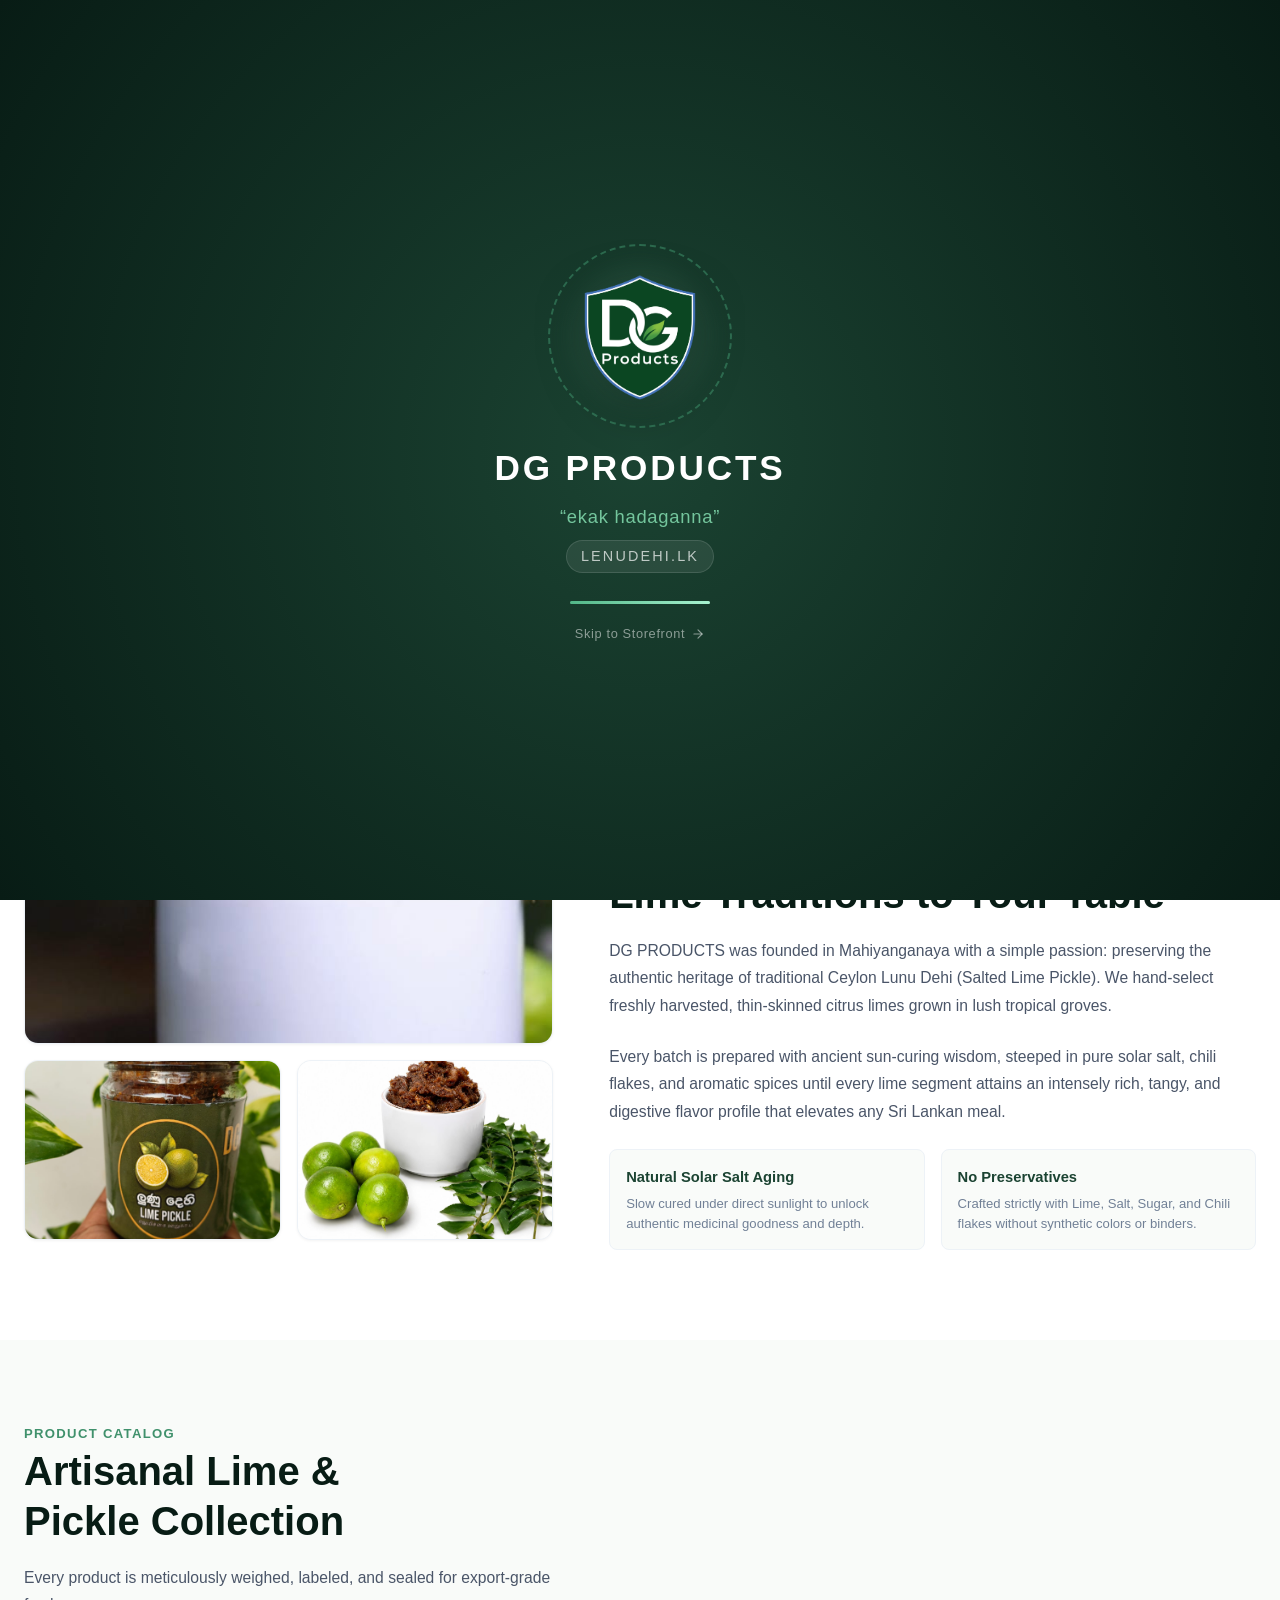
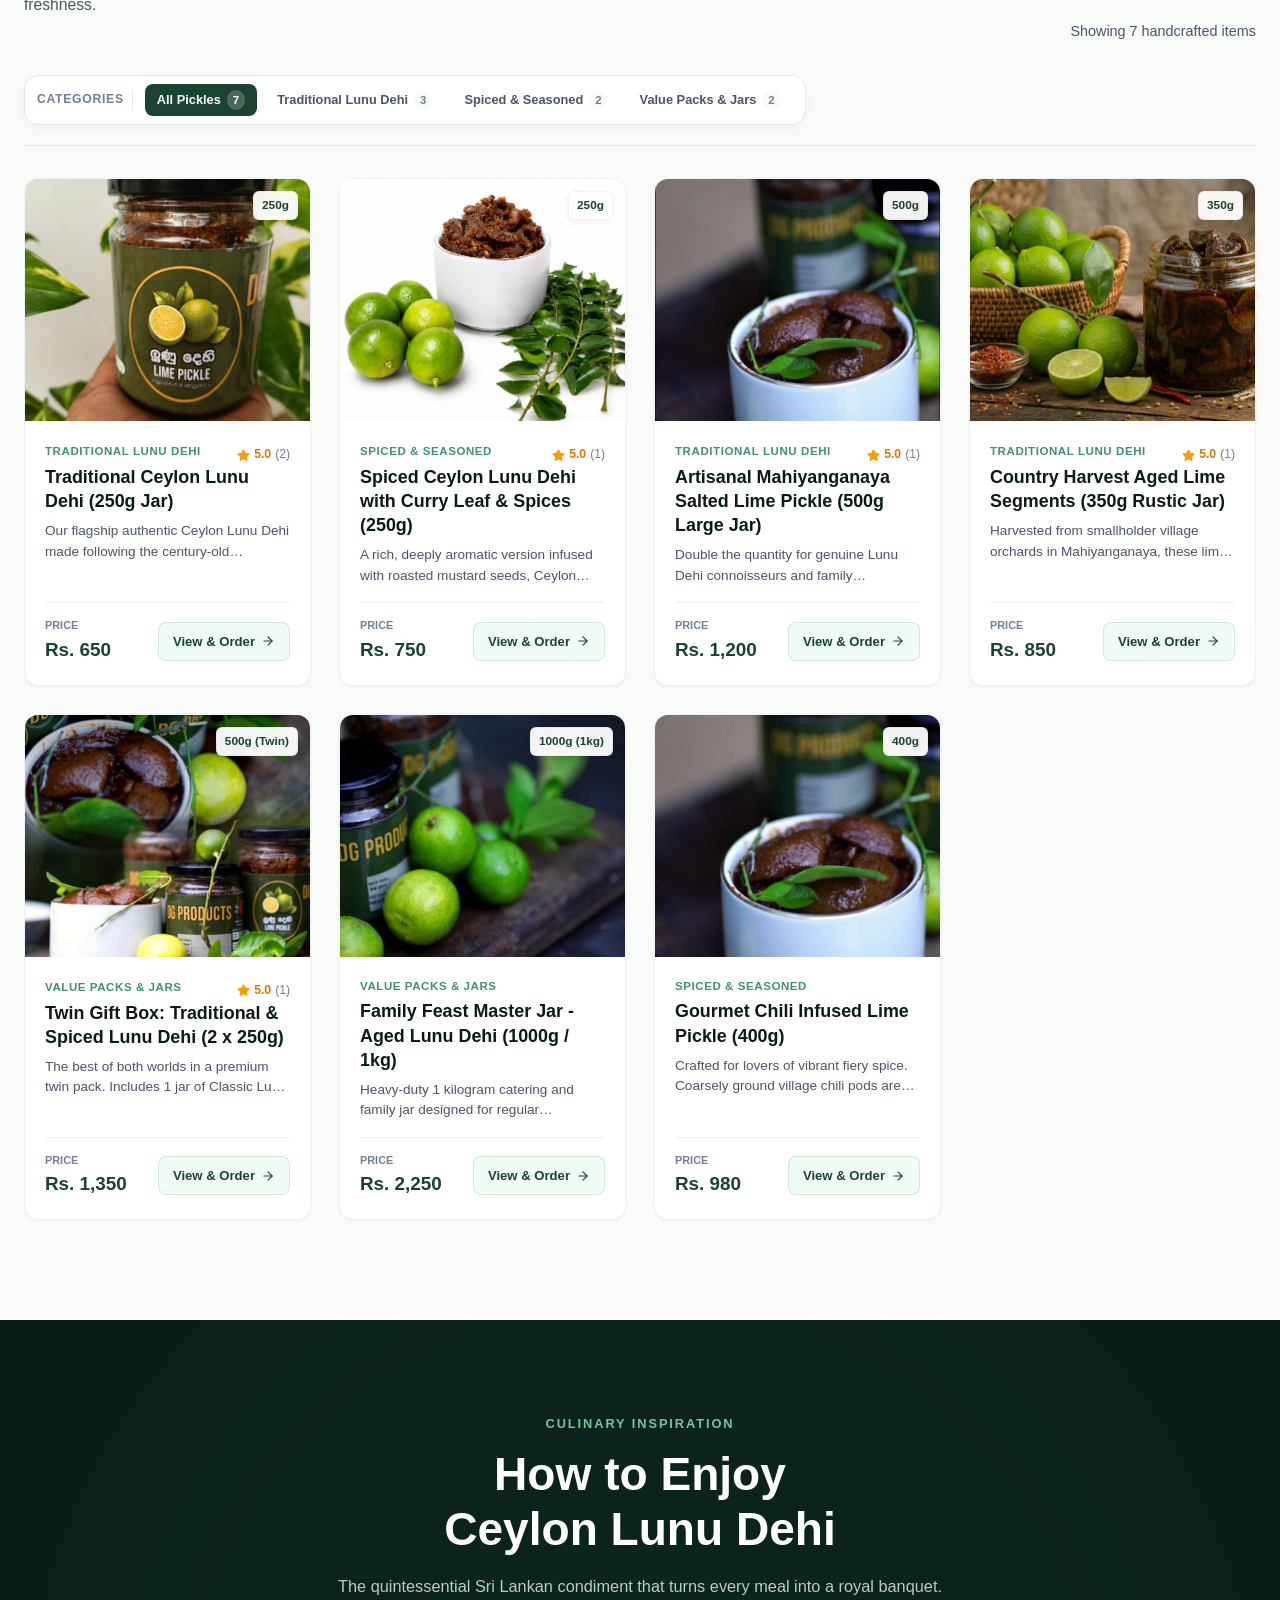
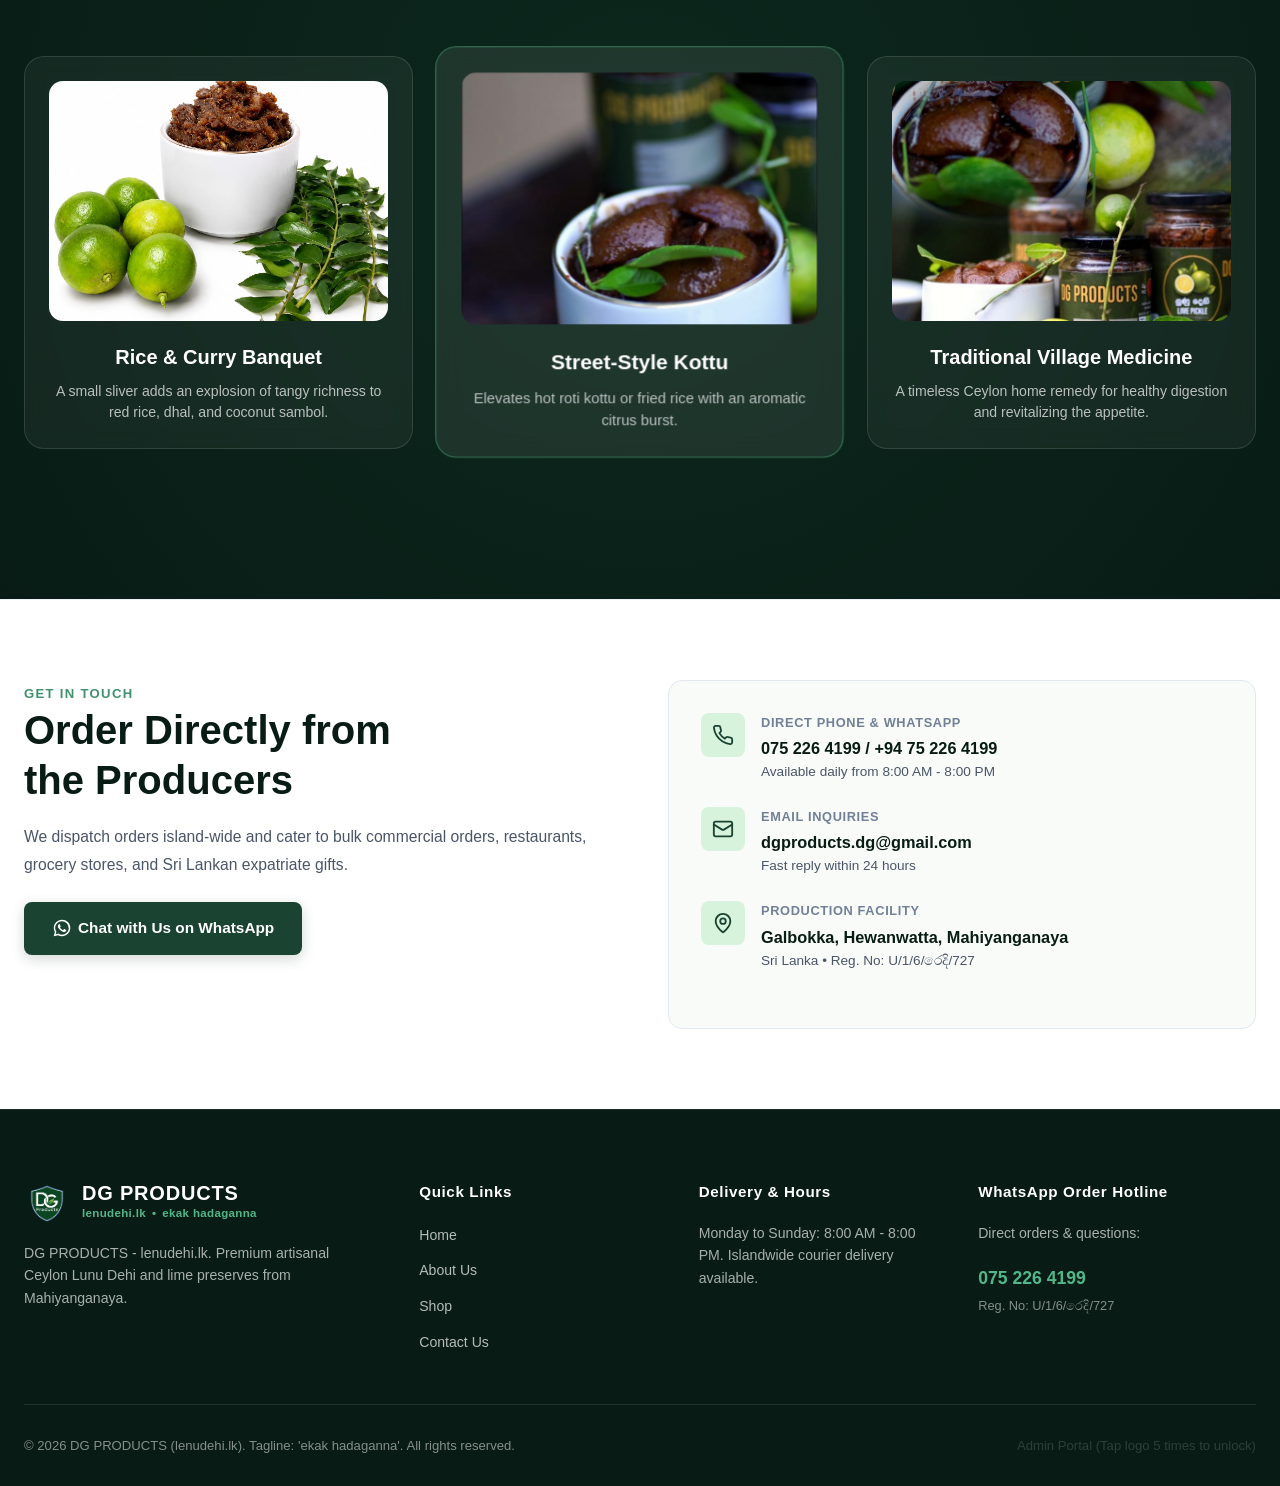
==== index.html @ e39a8304 "Initial commit" ====
<!doctype html>
<html lang="en">
  <head>
    <meta charset="UTF-8" />
    <meta name="viewport" content="width=device-width, initial-scale=1.0" />
    <title>DG Products - Authentic Ceylon Lime & Pickle (lenudehi.lk)</title>
    <meta name="description" content="DG PRODUCTS - Traditional Sri Lankan Lunu Dehi, lime pickles, and citrus preserves from Mahiyanganaya. 'ekak hadaganna' - lenudehi.lk." />
    <meta property="og:title" content="DG Products - Authentic Ceylon Lime & Pickle" />
    <meta property="og:description" content="Traditional Sri Lankan Lunu Dehi and lime creations from Mahiyanganaya. 'ekak hadaganna'." />
    <meta property="og:image" content="images/logo.png" />
    <meta property="og:type" content="website" />
    <meta name="twitter:card" content="summary_large_image" />
    <link rel="icon" type="image/png" href="images/logo.png" />

    <link rel="stylesheet" href="./styles.css" />
  </head>
  <body>

    <div id="intro-splash" role="dialog" aria-modal="true" aria-label="Brand Introduction">
      <div class="splash-content">
        <div class="splash-logo-container">
          <div class="splash-logo-ring"></div>
          <div class="splash-logo-glow"></div>
          <img
            src="images/logo.png"
            alt="DG PRODUCTS Official Emblem"
            class="splash-logo-img"
          />
        </div>
        <h1 class="splash-brand-title">DG PRODUCTS</h1>
        <p class="splash-tagline">“ekak hadaganna”</p>
        <span class="splash-domain">lenudehi.lk</span>

        <div class="splash-loader-bar">
          <div class="splash-loader-progress"></div>
        </div>

        <button id="splash-skip-btn" class="splash-skip-btn" aria-label="Skip Introduction">
          <span>Skip to Storefront</span> <i data-icon="arrow-right" data-size="14"></i>
        </button>
      </div>
    </div>

    <header class="site-header">
      <div class="container header-container">

        <a href="#home" class="brand-lockup secret-admin-trigger" title="DG Products (Tap 5 times for Admin)">
          <img
            src="images/logo.png"
            alt="DG PRODUCTS Logo"
            class="brand-logo-img"
          />
          <div class="brand-text-block">
            <span class="brand-name">DG PRODUCTS</span>
            <span class="brand-domain-tagline">
              <span>ලුණුදෙහි.lk</span>
            </span>
          </div>
        </a>

        <nav class="main-nav" aria-label="Primary Site Navigation">
          <a href="#home" class="nav-link active" data-i18n="navHome">Home</a>
          <a href="#about" class="nav-link" data-i18n="navAbout">About Us</a>
          <a href="#shop" class="nav-link" data-i18n="navShop">Shop</a>
          <a href="#contact" class="nav-link" data-i18n="navContact">Contact Us</a>
        </nav>

        <div class="header-actions">
          <button id="header-search-toggle" class="action-btn" aria-label="Toggle Search Bar" title="Search Products">
            <svg width="18" height="18" viewBox="0 0 24 24" fill="none" stroke="currentColor" stroke-width="2" stroke-linecap="round" stroke-linejoin="round">
              <circle cx="11" cy="11" r="8"></circle>
              <line x1="21" y1="21" x2="16.65" y2="16.65"></line>
            </svg>
          </button>

          <div class="selector-pill" role="group" aria-label="Language Selector">
            <button class="selector-option lang-opt-btn" data-lang="si" title="සිංහල">සිංහල</button>
            <button class="selector-option lang-opt-btn active" data-lang="en" title="English">EN</button>
            <button class="selector-option lang-opt-btn" data-lang="ta" title="தமிழ்">தமிழ்</button>
          </div>

          <div class="selector-pill" role="group" aria-label="Currency Selector">
            <button class="selector-option curr-opt-btn active" data-curr="LKR" title="Sri Lankan Rupee">LKR</button>
            <button class="selector-option curr-opt-btn" data-curr="USD" title="US Dollar">USD</button>
          </div>

          <button id="mobile-menu-btn" class="action-btn mobile-menu-btn" aria-label="Open menu" aria-expanded="false" aria-controls="mobile-nav-drawer" title="Menu">
            <i data-icon="menu" data-size="20"></i>
          </button>
        </div>

      </div>

      <nav id="mobile-nav-drawer" class="mobile-nav-drawer" aria-label="Mobile Navigation">
        <div class="container">
          <a href="#home" class="mobile-nav-link" data-i18n="navHome">Home</a>
          <a href="#about" class="mobile-nav-link" data-i18n="navAbout">About Us</a>
          <a href="#shop" class="mobile-nav-link" data-i18n="navShop">Shop</a>
          <a href="#contact" class="mobile-nav-link" data-i18n="navContact">Contact Us</a>
        </div>
      </nav>

      <div id="search-drawer" class="search-bar-drawer">
        <div class="container">
          <div class="search-input-wrapper">
            <input
              type="text"
              id="header-search-input"
              class="search-input-field"
              placeholder="Search lemon & lime products..."
              data-i18n-placeholder="searchPlaceholder"
              aria-label="Search lemon & lime products"
            />
            <button id="search-clear-btn" class="search-clear-btn" aria-label="Clear Search"><i data-icon="x" data-size="18"></i></button>
          </div>
        </div>
      </div>
    </header>

    <main id="main-storefront">

      <section id="home" class="hero-section">
        <div class="container">
          <div class="hero-grid">
            <div class="hero-content">
              <span class="hero-kicker" data-i18n="heroKicker">Authentic Sri Lankan Heritage</span>
              <h1 class="hero-title">
                <span data-i18n="heroTitlePrefix">Traditional Pure</span><br />
                <span data-i18n="heroTitleAccent">Ceylon Lunu Dehi</span><br />
                <span data-i18n="heroTitleSuffix">& Citrus Delights</span>
              </h1>
              <p class="hero-subtitle" data-i18n="heroSubtitle">
                Handcrafted from sun-ripened Mahiyanganaya limes, natural sea salt, and pure Ceylon spices. Free from artificial preservatives.
              </p>

              <div class="hero-cta-group">
                <a href="#shop" class="btn-primary">
                  <span data-i18n="btnShopNow">Shop Our Lime Pickles</span>
                  <svg width="18" height="18" viewBox="0 0 24 24" fill="none" stroke="currentColor" stroke-width="2.5"><polyline points="9 18 15 12 9 6"></polyline></svg>
                </a>
                <a href="#about" class="btn-secondary" data-i18n="btnLearnMore">
                  Our Traditional Story
                </a>
              </div>

              <div class="hero-trust-bar">
                <div class="hero-trust-item">
                  <svg width="18" height="18" viewBox="0 0 24 24" fill="none" stroke="currentColor" stroke-width="2.5" color="#40916c"><circle cx="12" cy="12" r="5"></circle><line x1="12" y1="1" x2="12" y2="3"></line><line x1="12" y1="21" x2="12" y2="23"></line><line x1="4.22" y1="4.22" x2="5.64" y2="5.64"></line><line x1="18.36" y1="18.36" x2="19.78" y2="19.78"></line><line x1="1" y1="12" x2="3" y2="12"></line><line x1="21" y1="12" x2="23" y2="12"></line><line x1="4.22" y1="19.78" x2="5.64" y2="18.36"></line><line x1="18.36" y1="5.64" x2="19.78" y2="4.22"></line></svg>
                  <span data-i18n="heroTrustSun">100% Sun-Cured</span>
                </div>
                <div class="hero-trust-item">
                  <svg width="18" height="18" viewBox="0 0 24 24" fill="none" stroke="currentColor" stroke-width="2.5" color="#40916c"><path d="M12 2L2 7l10 5 10-5-10-5zM2 17l10 5 10-5M2 12l10 5 10-5"></path></svg>
                  <span data-i18n="heroTrustSpices">Pure Ceylon Spices</span>
                </div>
                <div class="hero-trust-item">
                  <svg width="18" height="18" viewBox="0 0 24 24" fill="none" stroke="currentColor" stroke-width="2.5" color="#40916c"><path d="M22 11.08V12a10 10 0 1 1-5.93-9.14"></path><polyline points="22 4 12 14.01 9 11.01"></polyline></svg>
                  <span data-i18n="heroTrustNoChem">Zero Artificial Chemicals</span>
                </div>
              </div>
            </div>

            <div class="hero-media-wrapper">
              <div class="hero-media-card">
                <img
                  src="images/product-4.jpg"
                  alt="DG PRODUCTS Authentic Lime Harvest & Pickle Jars"
                />
                <div class="hero-float-badge">
                  <div class="float-badge-icon"><i data-icon="leaf" data-size="20"></i></div>
                  <div>
                    <div class="float-badge-title" data-i18n="heroBadgeTitle">Authentic Mahiyanganaya Recipe</div>
                    <div class="float-badge-desc" data-i18n="heroBadgeDesc">Aged to perfection in glass jars</div>
                  </div>
                </div>
              </div>
            </div>
          </div>
        </div>
      </section>

      <section id="about" class="about-section">
        <div class="container">
          <div class="about-grid">
            <div class="about-gallery">
              <div class="about-gallery-item">
                <img src="images/hero-limes.jpg" alt="Rich Spiced Lime Pickle in Bowl" />
              </div>
              <div class="about-gallery-item">
                <img src="images/product-1.jpg" alt="DG Products jar held against greenery" />
              </div>
              <div class="about-gallery-item">
                <img src="images/product-2.jpg" alt="Traditional Lunudehi with fresh limes" />
              </div>
            </div>

            <div class="about-content">
              <span class="section-label" data-i18n="aboutKicker">Our Roots & Craft</span>
              <h2 class="section-heading" data-i18n="aboutTitle">
                Bringing Sri Lanka's Richest Lime Traditions to Your Table
              </h2>
              <p class="about-prose" data-i18n="aboutPara1">
                DG PRODUCTS was founded in Mahiyanganaya with a simple passion: preserving the authentic heritage of traditional Ceylon Lunu Dehi (Salted Lime Pickle). We hand-select freshly harvested, thin-skinned citrus limes grown in lush tropical groves.
              </p>
              <p class="about-prose" data-i18n="aboutPara2">
                Every batch is prepared with ancient sun-curing wisdom, steeped in pure solar salt, chili flakes, and aromatic spices until every lime segment attains an intensely rich, tangy, and digestive flavor profile that elevates any Sri Lankan meal.
              </p>

              <div class="about-feature-list">
                <div class="about-feature-box">
                  <h4 data-i18n="aboutFeat1Title">Natural Solar Salt Aging</h4>
                  <p data-i18n="aboutFeat1Desc">Slow cured under direct sunlight to unlock authentic medicinal goodness and depth.</p>
                </div>
                <div class="about-feature-box">
                  <h4 data-i18n="aboutFeat2Title">No Preservatives</h4>
                  <p data-i18n="aboutFeat2Desc">Crafted strictly with Lime, Salt, Sugar, and Chili flakes without synthetic colors or binders.</p>
                </div>
              </div>
            </div>
          </div>
        </div>
      </section>

      <section id="shop" class="shop-section">
        <div class="container">

          <div class="shop-header-row">
            <div class="shop-header-info">
              <span class="section-label" data-i18n="shopKicker">Product Catalog</span>
              <h2 class="section-heading" data-i18n="shopTitle">Artisanal Lime & Pickle Collection</h2>
              <p class="about-prose" data-i18n="shopSubtitle">Every product is meticulously weighed, labeled, and sealed for export-grade freshness.</p>
            </div>
            <div class="shop-active-meta">
              <span id="shop-counter-text" class="tabular">Loading items...</span>
            </div>
          </div>

          <div class="shop-layout">

            <div class="shop-top-toolbar">
              <div id="categories-bar-container">
              </div>
            </div>

            <div id="products-showcase-grid" class="products-grid">
            </div>

          </div>

        </div>
      </section>

      <section class="bottom-showcase-section">
        <div class="container">
          <div class="showcase-header">
            <span class="showcase-badge" data-i18n="showcaseKicker">Culinary Inspiration</span>
            <h2 class="showcase-title" data-i18n="showcaseTitle">How to Enjoy Ceylon Lunu Dehi</h2>
            <p class="showcase-subtitle" data-i18n="showcaseSubtitle">
              The quintessential Sri Lankan condiment that turns every meal into a royal banquet.
            </p>
          </div>

          <div class="citrus-animation-stage">

            <div class="showcase-card">
              <div class="showcase-img-box">
                <img src="images/product-2.jpg" alt="Rice and Curry Meal Pairing" />
              </div>
              <h3 class="showcase-card-title" data-i18n="showcaseCard1Title">Rice & Curry Banquet</h3>
              <p class="showcase-card-desc" data-i18n="showcaseCard1Desc">
                A small sliver adds an explosion of tangy richness to red rice, dhal, and coconut sambol.
              </p>
            </div>

            <div class="showcase-card featured">
              <div class="showcase-img-box">
                <img src="images/product-3.jpg" alt="Rich Lunu Dehi Jar and bowl" />
              </div>
              <h3 class="showcase-card-title" data-i18n="showcaseCard2Title">Street-Style Kottu</h3>
              <p class="showcase-card-desc" data-i18n="showcaseCard2Desc">
                Elevates hot roti kottu or fried rice with an aromatic citrus burst.
              </p>
            </div>

            <div class="showcase-card">
              <div class="showcase-img-box">
                <img src="images/product-5.jpg" alt="Medicinal Ceylon Lime Cure" />
              </div>
              <h3 class="showcase-card-title" data-i18n="showcaseCard3Title">Traditional Village Medicine</h3>
              <p class="showcase-card-desc" data-i18n="showcaseCard3Desc">
                A timeless Ceylon home remedy for healthy digestion and revitalizing the appetite.
              </p>
            </div>

          </div>
        </div>
      </section>

      <section id="contact" class="contact-section">
        <div class="container">
          <div class="contact-grid">
            <div>
              <span class="section-label" data-i18n="contactKicker">Get In Touch</span>
              <h2 class="section-heading" data-i18n="contactTitle">Order Directly from the Producers</h2>
              <p class="about-prose" data-i18n="contactPara">
                We dispatch orders island-wide and cater to bulk commercial orders, restaurants, grocery stores, and Sri Lankan expatriate gifts.
              </p>

              <div style="margin-top: 24px;">
                <a
                  href="https://wa.me/94752264199?text=Hello%20DG%20Products!%20I%20would%20like%20to%20inquire%20about%20ordering%20Lunu%20Dehi%20from%20lenudehi.lk"
                  target="_blank"
                  rel="noopener noreferrer"
                  class="btn-primary"
                >
                  <svg width="20" height="20" viewBox="0 0 24 24" fill="currentColor">
                    <path d="M12.04 2c-5.46 0-9.91 4.45-9.91 9.91 0 1.75.46 3.45 1.32 4.95L2.05 22l5.25-1.38c1.45.79 3.08 1.21 4.74 1.21 5.46 0 9.91-4.45 9.91-9.91 0-2.65-1.03-5.14-2.9-7.01A9.816 9.816 0 0 0 12.04 2zm.01 18.06c-1.48 0-2.93-.4-4.2-1.15l-.3-.18-3.12.82.83-3.04-.2-.31a8.04 8.04 0 0 1-1.24-4.29c0-4.47 3.64-8.11 8.12-8.11 2.17 0 4.2 1.03 5.73 2.57a8.077 8.077 0 0 1 2.39 5.74c-.01 4.47-3.65 8.1-8.11 8.1zm4.44-6.07c-.24-.12-1.44-.71-1.66-.79-.23-.08-.39-.12-.56.12-.17.24-.64.79-.79.95-.14.16-.29.18-.53.06-.24-.12-1.02-.38-1.95-1.21-.72-.64-1.2-1.43-1.34-1.68-.14-.24-.02-.37.1-.49.11-.11.24-.29.37-.43.12-.15.16-.24.24-.4.08-.16.04-.31-.02-.43-.06-.12-.56-1.34-.76-1.84-.2-.48-.4-.42-.56-.43h-.47c-.16 0-.43.06-.66.31-.23.24-.88.86-.88 2.1s.9 2.43 1.02 2.6c.12.16 1.77 2.7 4.28 3.79.6.26 1.07.41 1.44.53.6.19 1.15.16 1.58.1.49-.07 1.44-.59 1.64-1.16.2-.57.2-1.06.14-1.16-.06-.1-.22-.16-.46-.28z"/>
                  </svg>
                  Chat with Us on WhatsApp
                </a>
              </div>
            </div>

            <div class="contact-card">
              <div class="contact-item">
                <div class="contact-icon"><i data-icon="phone" data-size="22"></i></div>
                <div>
                  <div class="contact-info-title" data-i18n="contactPhoneLabel">Direct Phone & WhatsApp</div>
                  <div class="contact-info-text tabular"><a href="tel:+94752264199" class="contact-link">075 226 4199</a> / <a href="tel:+94752264199" class="contact-link">+94 75 226 4199</a></div>
                  <div class="contact-info-sub">Available daily from 8:00 AM - 8:00 PM</div>
                </div>
              </div>

              <div class="contact-item">
                <div class="contact-icon"><i data-icon="mail" data-size="22"></i></div>
                <div>
                  <div class="contact-info-title" data-i18n="contactEmailLabel">Email Inquiries</div>
                  <div class="contact-info-text"><a href="mailto:dgproducts.dg@gmail.com" class="contact-link">dgproducts.dg@gmail.com</a></div>
                  <div class="contact-info-sub">Fast reply within 24 hours</div>
                </div>
              </div>

              <div class="contact-item">
                <div class="contact-icon"><i data-icon="map-pin" data-size="22"></i></div>
                <div>
                  <div class="contact-info-title" data-i18n="contactAddressLabel">Production Facility</div>
                  <div class="contact-info-text"><a href="https://www.google.com/maps/search/?api=1&query=Galbokka+Hewanwatta+Mahiyanganaya+Sri+Lanka" target="_blank" rel="noopener noreferrer" class="contact-link">Galbokka, Hewanwatta, Mahiyanganaya</a></div>
                  <div class="contact-info-sub">Sri Lanka &bull; Reg. No: U/1/6/රෙදි/727</div>
                </div>
              </div>
            </div>
          </div>
        </div>
      </section>

    </main>

    <section id="product-detail-view" aria-label="Product Details">
      <div class="container" id="product-detail-content">
      </div>
    </section>

    <footer class="site-footer">
      <div class="container">
        <div class="footer-top-grid">

          <div class="footer-brand-col">
            <a href="#home" class="brand-lockup secret-admin-trigger" title="DG Products">
              <img
                src="images/logo.png"
                alt="DG Products Shield Logo"
                class="brand-logo-img"
              />
              <div class="brand-text-block">
                <span class="brand-name">DG PRODUCTS</span>
                <span class="brand-domain-tagline">
                  <span>lenudehi.lk</span>
                  <span aria-hidden="true">&bull;</span>
                  <span class="brand-tagline-badge">ekak hadaganna</span>
                </span>
              </div>
            </a>
            <p class="footer-desc" data-i18n="footerAboutText">
              DG PRODUCTS - lenudehi.lk. Premium artisanal Ceylon Lunu Dehi and lime preserves from Mahiyanganaya.
            </p>
          </div>

          <div>
            <h4 class="footer-heading" data-i18n="footerLinksTitle">Quick Links</h4>
            <ul class="footer-links-list">
              <li><a href="#home" class="footer-link" data-i18n="navHome">Home</a></li>
              <li><a href="#about" class="footer-link" data-i18n="navAbout">About Us</a></li>
              <li><a href="#shop" class="footer-link" data-i18n="navShop">Shop</a></li>
              <li><a href="#contact" class="footer-link" data-i18n="navContact">Contact Us</a></li>
            </ul>
          </div>

          <div>
            <h4 class="footer-heading" data-i18n="footerHoursTitle">Delivery & Hours</h4>
            <p class="footer-desc" data-i18n="footerHoursText">
              Monday to Sunday: 8:00 AM - 8:00 PM. Islandwide courier delivery available.
            </p>
          </div>

          <div>
            <h4 class="footer-heading">WhatsApp Order Hotline</h4>
            <p class="footer-desc">Direct orders & questions:</p>
            <p style="font-size:1.1rem; font-weight:700; color:#52b788;" class="tabular">075 226 4199</p>
            <p style="font-size:0.8rem; color:rgba(255,255,255,0.5); margin-top:4px;">Reg. No: U/1/6/රෙදි/727</p>
          </div>

        </div>

        <div class="footer-bottom-bar">
          <p data-i18n="footerCopyright">
            &copy; 2026 DG PRODUCTS (lenudehi.lk). Tagline: "ekak hadaganna". All rights reserved.
          </p>
          <span class="admin-unlock-hint secret-admin-trigger" title="Admin access (Tap 5 times)" data-i18n="footerAdminHint">
            Admin Portal (Tap logo 5 times to unlock)
          </span>
        </div>
      </div>
    </footer>

    <div id="admin-login-modal-backdrop" class="modal-backdrop" role="dialog" aria-modal="true" aria-labelledby="admin-login-heading">
      <div class="admin-login-modal">
        <div class="admin-modal-header">
          <h3 id="admin-login-heading" data-i18n="adminUnlockTitle">DG Products Administrator Login</h3>
        </div>
        <div class="admin-modal-body">
          <div class="admin-security-note">
            <strong>Security Notice:</strong> Client-side password protection is implemented for store owner operational convenience, not cryptographic server security.
          </div>
          <div class="form-group">
            <label class="form-label" for="admin-password-input">Admin Password</label>
            <input
              type="password"
              id="admin-password-input"
              class="form-control"
              placeholder="Enter admin password..."
              data-i18n-placeholder="adminPassPlaceholder"
              autocomplete="current-password"
            />
          </div>
          <div style="display:flex; justify-content:flex-end; gap:10px;">
            <button id="admin-login-cancel-btn" class="btn-secondary" data-i18n="adminBtnCancel">Cancel</button>
            <button id="admin-login-submit-btn" class="btn-primary" data-i18n="adminBtnLogin">Unlock Dashboard</button>
          </div>
        </div>
      </div>
    </div>

    <div id="admin-dashboard-backdrop" class="modal-backdrop" role="dialog" aria-modal="true" aria-labelledby="admin-dashboard-heading">
      <div class="admin-dashboard-modal">
        <div class="dashboard-header">
          <div class="dashboard-title-box">
            <span class="dashboard-title-icon"><i data-icon="settings" data-size="24"></i></span>
            <h3 id="admin-dashboard-heading" data-i18n="adminDashboardTitle">DG Products Catalog Manager</h3>
          </div>
          <div class="dashboard-toolbar">
            <button id="admin-new-product-btn" class="btn-secondary" style="color:#ffffff; border-color:rgba(255,255,255,0.4); background:transparent;">
              <i data-icon="plus" data-size="16"></i> Add Product
            </button>
            <button id="admin-close-dashboard-btn" class="btn-secondary" style="color:#ffffff; border-color:rgba(255,255,255,0.4); background:transparent;">
              <i data-icon="x" data-size="16"></i> Close
            </button>
          </div>
        </div>

        <div class="dashboard-tabs">
          <button class="dashboard-tab-btn active" data-tab="list" data-i18n="adminTabProducts">Inventory List</button>
          <button class="dashboard-tab-btn" data-tab="form" id="admin-form-tab-btn" data-i18n="adminTabAdd">Add / Edit Product</button>
          <button class="dashboard-tab-btn" data-tab="reviews" id="admin-reviews-tab-btn">
            <span data-i18n="adminTabReviews">Reviews &amp; Moderation</span>
            <span id="admin-pending-review-badge" class="admin-badge-count" style="display:none;">0</span>
          </button>
        </div>

        <div class="dashboard-content-area">

          <div id="admin-tab-list-content">
            <div style="display:flex; justify-content:space-between; align-items:center; margin-bottom:16px;">
              <p style="font-size:0.88rem; color:var(--color-text-muted);">
                Changes made here are instantly saved to browser LocalStorage and update the live storefront.
              </p>
              <button id="admin-reset-catalog-btn" class="btn-secondary" style="font-size:0.8rem; padding:8px 12px;" data-i18n="adminBtnReset">
                Restore Factory Catalog
              </button>
            </div>

            <div style="overflow-x:auto;">
              <table class="admin-table">
                <thead>
                  <tr>
                    <th data-i18n="adminColImage">Photo</th>
                    <th data-i18n="adminColName">Product Name</th>
                    <th data-i18n="adminColCategory">Category</th>
                    <th data-i18n="adminColWeight">Weight</th>
                    <th data-i18n="adminColPrice">Price (LKR)</th>
                    <th data-i18n="adminColActions">Actions</th>
                  </tr>
                </thead>
                <tbody id="admin-products-table-body">
                </tbody>
              </table>
            </div>
          </div>

          <div id="admin-tab-form-content" style="display:none;">
            <h4 id="admin-form-title" style="font-size:1.1rem; font-weight:700; margin-bottom:20px; color:var(--color-brand-deep);">
              Add New Product
            </h4>

            <form id="admin-product-edit-form">
              <input type="hidden" id="form-prod-id" />

              <div style="display:grid; grid-template-columns: 1fr 1fr; gap:16px;">
                <div class="form-group" style="grid-column: span 2;">
                  <label class="form-label" for="form-prod-name-en">Product Name (English) *</label>
                  <input type="text" id="form-prod-name-en" class="form-control" required placeholder="e.g. Traditional Ceylon Lunu Dehi (250g Jar)" />
                </div>

                <div class="form-group">
                  <label class="form-label" for="form-prod-name-si">Product Name (Sinhala)</label>
                  <input type="text" id="form-prod-name-si" class="form-control" placeholder="e.g. සාම්ප්‍රදායික ගැමි ලුණු දෙහි (ග්‍රෑම් 250)" />
                </div>

                <div class="form-group">
                  <label class="form-label" for="form-prod-name-ta">Product Name (Tamil)</label>
                  <input type="text" id="form-prod-name-ta" class="form-control" placeholder="e.g. பாரம்பரிய இலங்கை எலுமிச்சை ஊறுகாய்" />
                </div>

                <div class="form-group">
                  <label class="form-label" for="form-prod-price">Price in LKR (Rs.) *</label>
                  <input type="number" id="form-prod-price" class="form-control" required min="1" step="10" placeholder="e.g. 650" />
                </div>

                <div class="form-group">
                  <label class="form-label" for="form-prod-weight">Weight Specification *</label>
                  <input type="text" id="form-prod-weight" class="form-control" required placeholder="e.g. 250g, 500g, 1kg" />
                </div>

                <div class="form-group">
                  <label class="form-label" for="form-prod-category">Category *</label>
                  <select id="form-prod-category" class="form-control">
                    <option value="traditional">Traditional Lunu Dehi</option>
                    <option value="spiced">Spiced & Seasoned Pickle</option>
                    <option value="special">Value Packs & Gift Jars</option>
                  </select>
                </div>

                <div class="form-group">
                  <label class="form-label" for="form-prod-image">Image File / URL</label>
                  <input type="text" id="form-prod-image" class="form-control" placeholder="images/product-1.jpg or URL" />
                </div>

                <div class="form-group" style="grid-column: span 2;">
                  <label class="form-label" for="form-prod-desc-en">Description (English)</label>
                  <textarea id="form-prod-desc-en" class="form-control" rows="3" placeholder="Taste profile, sun-curing details, food pairings..."></textarea>
                </div>

                <div class="form-group">
                  <label class="form-label" for="form-prod-desc-si">Description (Sinhala)</label>
                  <textarea id="form-prod-desc-si" class="form-control" rows="2" placeholder="සිංහල විස්තරය..."></textarea>
                </div>

                <div class="form-group">
                  <label class="form-label" for="form-prod-desc-ta">Description (Tamil)</label>
                  <textarea id="form-prod-desc-ta" class="form-control" rows="2" placeholder="தமிழ் விளக்கம்..."></textarea>
                </div>

                <div class="form-group" style="grid-column: span 2;">
                  <label class="form-label" for="form-prod-addinfo-en">Additional Info & Ingredients</label>
                  <textarea id="form-prod-addinfo-en" class="form-control" rows="2" placeholder="Registration, batch, ingredients, storage..."></textarea>
                </div>
              </div>

              <div style="display:flex; justify-content:flex-end; gap:12px; margin-top:20px;">
                <button type="button" id="admin-cancel-form-btn" class="btn-secondary" data-i18n="adminBtnCancel">Cancel</button>
                <button type="submit" class="btn-primary" data-i18n="adminBtnSave">Save Product</button>
              </div>
            </form>
          </div>

          <div id="admin-tab-reviews-content" style="display:none;">
            <div style="display:flex; justify-content:space-between; align-items:center; margin-bottom:18px; flex-wrap:wrap; gap:12px;">
              <div>
                <h4 style="font-size:1.1rem; font-weight:700; color:var(--color-brand-deep);" data-i18n="adminTabReviews">
                  Customer Reviews &amp; Moderation
                </h4>
                <p style="font-size:0.85rem; color:var(--color-text-muted); margin-top:2px;">
                  Review customer feedback, approve genuine testimonials, or reject spam before publishing to product pages.
                </p>
              </div>

              <div class="admin-review-filters" role="group">
                <button class="review-filter-btn active" data-filter="all">All (<span id="count-all-reviews">0</span>)</button>
                <button class="review-filter-btn" data-filter="pending">Pending (<span id="count-pending-reviews">0</span>)</button>
                <button class="review-filter-btn" data-filter="approved">Approved (<span id="count-approved-reviews">0</span>)</button>
                <button class="review-filter-btn" data-filter="rejected">Rejected (<span id="count-rejected-reviews">0</span>)</button>
              </div>
            </div>

            <div id="admin-reviews-list-container" class="admin-reviews-list">
            </div>
          </div>

        </div>
      </div>
    </div>

    <div id="admin-tap-toast" class="admin-tap-counter"></div>

    <div id="app-toast-notification" class="app-toast"></div>

    <script src="./script.js"></script>
  </body>
</html>
---- styles.css ----
:root {

  --color-brand-primary: #1b4332;
  --color-brand-deep: #081c15;
  --color-brand-mid: #2d6a4f;
  --color-brand-lime: #40916c;
  --color-brand-accent: #52b788;
  --color-brand-light: #74c69d;
  --color-brand-subtle: #d8f3dc;
  --color-brand-tint: #f0fdf4;

  --color-bg-body: #ffffff;
  --color-bg-surface: #f9fbf9;
  --color-bg-card: #ffffff;
  --color-border: #e2e8f0;
  --color-border-subtle: #edf2f7;
  --color-text-main: #1a202c;
  --color-text-muted: #4a5568;
  --color-text-light: #718096;

  --color-gold: #d97706;
  --color-gold-light: #fef3c7;
  --color-whatsapp: #25d366;
  --color-whatsapp-dark: #128c7e;
  --color-danger: #dc2626;

  --font-display: 'Outfit', -apple-system, BlinkMacSystemFont, 'Segoe UI', Roboto, sans-serif;
  --font-body: 'Plus Jakarta Sans', -apple-system, BlinkMacSystemFont, 'Segoe UI', Roboto, sans-serif;

  --container-max: 1280px;
  --header-height: 80px;
  --radius-sm: 8px;
  --radius-md: 14px;
  --radius-lg: 20px;
  --radius-full: 9999px;

  --shadow-sm: 0 1px 3px rgba(0, 0, 0, 0.05);
  --shadow-md: 0 4px 14px rgba(0, 0, 0, 0.06);
  --shadow-lg: 0 12px 28px rgba(27, 67, 50, 0.08);
  --shadow-hover: 0 16px 36px rgba(27, 67, 50, 0.14);
}

*, *::before, *::after {
  box-sizing: border-box;
  margin: 0;
  padding: 0;
}

html {
  scroll-behavior: smooth;
  font-size: 16px;
  -webkit-text-size-adjust: 100%;
}

body {
  font-family: var(--font-body);
  background-color: var(--color-bg-body);
  color: var(--color-text-main);
  line-height: 1.6;
  overflow-x: hidden;
  -webkit-font-smoothing: antialiased;
}

img {
  max-width: 100%;
  height: auto;
  display: block;
}

button, input, select, textarea {
  font: inherit;
}

button {
  cursor: pointer;
  border: none;
  background: none;
}

a {
  color: inherit;
  text-decoration: none;
}

.tabular {
  font-variant-numeric: tabular-nums;
}

.container {
  width: 100%;
  max-width: var(--container-max);
  margin-left: auto;
  margin-right: auto;
  padding-left: 24px;
  padding-right: 24px;
}

#intro-splash {
  position: fixed;
  inset: 0;
  z-index: 9999;
  background: radial-gradient(circle at center, #1b4332 0%, #081c15 100%);
  display: flex;
  align-items: center;
  justify-content: center;
  flex-direction: column;
  transition: opacity 0.8s cubic-bezier(0.16, 1, 0.3, 1), visibility 0.8s ease;
}

#intro-splash.fade-out {
  opacity: 0;
  visibility: hidden;
  pointer-events: none;
}

.splash-content {
  text-align: center;
  color: #ffffff;
  padding: 30px;
  display: flex;
  flex-direction: column;
  align-items: center;
  max-width: 480px;
}

.splash-logo-container {
  position: relative;
  width: 160px;
  height: 160px;
  margin-bottom: 24px;
  display: flex;
  align-items: center;
  justify-content: center;
  animation: splashPop 1.2s cubic-bezier(0.16, 1, 0.3, 1) forwards;
}

.splash-logo-ring {
  position: absolute;
  inset: -12px;
  border-radius: 50%;
  border: 2px dashed rgba(82, 183, 136, 0.4);
  animation: splashSpin 14s linear infinite;
}

.splash-logo-glow {
  position: absolute;
  inset: -4px;
  background: radial-gradient(circle, rgba(116, 198, 157, 0.35) 0%, transparent 70%);
  border-radius: 50%;
  filter: blur(8px);
}

.splash-logo-img {
  width: 100%;
  height: 100%;
  object-fit: contain;
  position: relative;
  z-index: 2;
  filter: drop-shadow(0 10px 24px rgba(0, 0, 0, 0.35));
}

.splash-brand-title {
  font-family: var(--font-display);
  font-size: 2.2rem;
  font-weight: 800;
  letter-spacing: 0.08em;
  text-transform: uppercase;
  margin-bottom: 6px;
  color: #ffffff;
  animation: splashFadeUp 1s ease 0.3s forwards;
  opacity: 0;
}

.splash-tagline {
  font-size: 1.15rem;
  font-weight: 500;
  color: var(--color-brand-light);
  letter-spacing: 0.04em;
  margin-bottom: 8px;
  animation: splashFadeUp 1s ease 0.5s forwards;
  opacity: 0;
}

.splash-domain {
  font-size: 0.9rem;
  letter-spacing: 0.15em;
  text-transform: uppercase;
  color: rgba(255, 255, 255, 0.7);
  animation: splashFadeUp 1s ease 0.7s forwards;
  opacity: 0;
  padding: 4px 14px;
  border-radius: var(--radius-full);
  background: rgba(255, 255, 255, 0.08);
  border: 1px solid rgba(255, 255, 255, 0.12);
}

.splash-loader-bar {
  width: 140px;
  height: 3px;
  background: rgba(255, 255, 255, 0.15);
  border-radius: 3px;
  margin-top: 28px;
  overflow: hidden;
  position: relative;
}

.splash-loader-progress {
  width: 100%;
  height: 100%;
  background: linear-gradient(90deg, var(--color-brand-accent), #a7f3d0);
  transform-origin: left;
  animation: splashProgress 2.2s cubic-bezier(0.65, 0, 0.35, 1) forwards;
}

.splash-skip-btn {
  margin-top: 20px;
  color: rgba(255, 255, 255, 0.5);
  font-size: 0.8rem;
  letter-spacing: 0.05em;
  transition: color 0.2s ease;
}

.splash-skip-btn:hover {
  color: #ffffff;
}

@keyframes splashPop {
  0% { transform: scale(0.6); opacity: 0; }
  100% { transform: scale(1); opacity: 1; }
}

@keyframes splashFadeUp {
  0% { transform: translateY(12px); opacity: 0; }
  100% { transform: translateY(0); opacity: 1; }
}

@keyframes splashSpin {
  100% { transform: rotate(360deg); }
}

@keyframes splashProgress {
  0% { transform: scaleX(0); }
  100% { transform: scaleX(1); }
}

.site-header {
  position: sticky;
  top: 0;
  z-index: 1000;
  background: rgba(255, 255, 255, 0.96);
  backdrop-filter: blur(12px);
  border-bottom: 1px solid var(--color-border-subtle);
  transition: all 0.3s ease;
}

.site-header.scrolled {
  box-shadow: 0 4px 20px rgba(0, 0, 0, 0.04);
}

.header-container {
  display: flex;
  align-items: center;
  justify-content: space-between;
  height: var(--header-height);
  gap: 24px;
}

.brand-lockup {
  display: flex;
  align-items: center;
  gap: 12px;
  cursor: pointer;
  user-select: none;
  flex-shrink: 0;
  transition: opacity 0.2s ease;
}

.brand-lockup:hover {
  opacity: 0.9;
}

.brand-logo-img {
  width: 46px;
  height: 46px;
  object-fit: contain;
  transition: transform 0.2s cubic-bezier(0.16, 1, 0.3, 1);
}

.brand-lockup:active .brand-logo-img {
  transform: scale(0.92);
}

.brand-text-block {
  display: flex;
  flex-direction: column;
}

.brand-name {
  font-family: var(--font-display);
  font-size: 1.25rem;
  font-weight: 800;
  letter-spacing: 0.04em;
  color: var(--color-brand-primary);
  line-height: 1.1;
  text-transform: uppercase;
}

.brand-domain-tagline {
  font-size: 0.72rem;
  font-weight: 600;
  color: var(--color-brand-lime);
  letter-spacing: 0.03em;
  display: flex;
  align-items: center;
  gap: 6px;
}

.main-nav {
  display: flex;
  align-items: center;
  gap: 28px;
}

.nav-link {
  font-size: 0.92rem;
  font-weight: 600;
  color: var(--color-text-muted);
  white-space: nowrap;
  position: relative;
  padding: 6px 0;
  transition: color 0.2s ease;
}

.nav-link:hover,
.nav-link.active {
  color: var(--color-brand-primary);
}

.nav-link::after {
  content: '';
  position: absolute;
  bottom: 0;
  left: 0;
  width: 0;
  height: 2px;
  background-color: var(--color-brand-lime);
  transition: width 0.25s cubic-bezier(0.16, 1, 0.3, 1);
}

.nav-link:hover::after,
.nav-link.active::after {
  width: 100%;
}

.header-actions {
  display: flex;
  align-items: center;
  gap: 12px;
  flex-shrink: 0;
}

.action-btn {
  display: inline-flex;
  align-items: center;
  justify-content: center;
  width: 38px;
  height: 38px;
  border-radius: var(--radius-sm);
  color: var(--color-text-muted);
  border: 1px solid var(--color-border);
  background-color: #ffffff;
  transition: all 0.2s ease;
}

.action-btn:hover {
  color: var(--color-brand-primary);
  border-color: var(--color-brand-lime);
  background-color: var(--color-brand-tint);
}

.selector-pill {
  display: inline-flex;
  align-items: center;
  background: var(--color-bg-surface);
  border: 1px solid var(--color-border);
  border-radius: var(--radius-sm);
  padding: 3px;
  gap: 2px;
}

.selector-option {
  padding: 4px 10px;
  font-size: 0.78rem;
  font-weight: 600;
  border-radius: 6px;
  color: var(--color-text-muted);
  transition: all 0.2s ease;
  white-space: nowrap;
}

.selector-option.active {
  background: #ffffff;
  color: var(--color-brand-primary);
  box-shadow: 0 1px 3px rgba(0, 0, 0, 0.08);
}

.selector-option:hover:not(.active) {
  color: var(--color-text-main);
}

.mobile-menu-btn {
  display: none;
}

.search-bar-drawer {
  background: #ffffff;
  border-bottom: 1px solid var(--color-border);
  padding: 16px 0;
  box-shadow: 0 8px 24px rgba(0, 0, 0, 0.04);
  display: none;
}

.search-bar-drawer.open {
  display: block;
  animation: slideDown 0.25s ease forwards;
}

.search-input-wrapper {
  position: relative;
  display: flex;
  align-items: center;
}

.search-input-field {
  width: 100%;
  padding: 12px 48px 12px 18px;
  font-size: 1rem;
  border: 1.5px solid var(--color-border);
  border-radius: var(--radius-md);
  background-color: var(--color-bg-surface);
  transition: all 0.2s ease;
}

.search-input-field:focus {
  outline: none;
  border-color: var(--color-brand-mid);
  background-color: #ffffff;
  box-shadow: 0 0 0 4px rgba(45, 106, 79, 0.1);
}

.search-clear-btn {
  position: absolute;
  right: 14px;
  color: var(--color-text-light);
  font-size: 1.2rem;
  padding: 4px;
}

@keyframes slideDown {
  from { opacity: 0; transform: translateY(-8px); }
  to { opacity: 1; transform: translateY(0); }
}

.hero-section {
  padding: 60px 0 80px;
  background: linear-gradient(180deg, #ffffff 0%, #f7faf8 100%);
  position: relative;
  overflow: hidden;
}

.hero-grid {
  display: grid;
  grid-template-columns: 1.15fr 0.85fr;
  align-items: center;
  gap: 56px;
}

.hero-content {
  max-width: 620px;
}

.hero-kicker {
  display: inline-flex;
  align-items: center;
  gap: 8px;
  font-size: 0.82rem;
  font-weight: 700;
  letter-spacing: 0.08em;
  text-transform: uppercase;
  color: var(--color-brand-lime);
  margin-bottom: 16px;
}

.hero-title {
  font-family: var(--font-display);
  font-size: clamp(2.3rem, 4.2vw, 3.6rem);
  font-weight: 800;
  line-height: 1.15;
  color: var(--color-brand-deep);
  margin-bottom: 20px;
  text-wrap: balance;
}

.hero-title span {
  color: var(--color-brand-mid);
}

.hero-subtitle {
  font-size: 1.08rem;
  color: var(--color-text-muted);
  line-height: 1.7;
  margin-bottom: 32px;
}

.hero-cta-group {
  display: flex;
  align-items: center;
  gap: 16px;
  flex-wrap: wrap;
}

.btn-primary {
  display: inline-flex;
  align-items: center;
  justify-content: center;
  gap: 10px;
  background: var(--color-brand-primary);
  color: #ffffff;
  padding: 14px 28px;
  font-weight: 600;
  font-size: 0.96rem;
  border-radius: var(--radius-sm);
  transition: all 0.2s cubic-bezier(0.16, 1, 0.3, 1);
  box-shadow: 0 4px 14px rgba(27, 67, 50, 0.2);
}

.btn-primary:hover {
  background: var(--color-brand-mid);
  transform: translateY(-2px);
  box-shadow: 0 8px 22px rgba(27, 67, 50, 0.28);
}

.btn-secondary {
  display: inline-flex;
  align-items: center;
  justify-content: center;
  gap: 8px;
  background: #ffffff;
  color: var(--color-brand-primary);
  border: 1.5px solid var(--color-border);
  padding: 14px 24px;
  font-weight: 600;
  font-size: 0.96rem;
  border-radius: var(--radius-sm);
  transition: all 0.2s ease;
}

.btn-secondary:hover {
  border-color: var(--color-brand-primary);
  background: var(--color-brand-tint);
}

.hero-trust-bar {
  display: flex;
  align-items: center;
  gap: 24px;
  margin-top: 36px;
  padding-top: 24px;
  border-top: 1px solid var(--color-border-subtle);
  font-size: 0.85rem;
  color: var(--color-text-light);
}

.hero-trust-item {
  display: flex;
  align-items: center;
  gap: 8px;
  font-weight: 600;
}

.hero-media-wrapper {
  position: relative;
}

.hero-media-card {
  position: relative;
  border-radius: var(--radius-lg);
  overflow: hidden;
  box-shadow: 0 20px 40px rgba(27, 67, 50, 0.12);
  border: 1px solid rgba(27, 67, 50, 0.08);
  background: #ffffff;
}

.hero-media-card img {
  width: 100%;
  height: 480px;
  object-fit: cover;
  transition: transform 0.6s cubic-bezier(0.16, 1, 0.3, 1);
}

.hero-media-card:hover img {
  transform: scale(1.03);
}

.hero-float-badge {
  position: absolute;
  bottom: 24px;
  left: 24px;
  background: rgba(255, 255, 255, 0.95);
  backdrop-filter: blur(10px);
  padding: 12px 18px;
  border-radius: var(--radius-md);
  box-shadow: 0 8px 24px rgba(0, 0, 0, 0.1);
  display: flex;
  align-items: center;
  gap: 12px;
  border: 1px solid rgba(255, 255, 255, 0.8);
}

.float-badge-icon {
  width: 36px;
  height: 36px;
  border-radius: 50%;
  background: var(--color-brand-subtle);
  color: var(--color-brand-primary);
  display: flex;
  align-items: center;
  justify-content: center;
  font-size: 1.1rem;
}

.float-badge-title {
  font-weight: 700;
  font-size: 0.88rem;
  color: var(--color-brand-deep);
}

.float-badge-desc {
  font-size: 0.74rem;
  color: var(--color-text-muted);
}

.about-section {
  padding: 90px 0;
  background: #ffffff;
}

.about-grid {
  display: grid;
  grid-template-columns: 0.9fr 1.1fr;
  gap: 56px;
  align-items: center;
}

.about-gallery {
  display: grid;
  grid-template-columns: 1fr 1fr;
  gap: 16px;
}

.about-gallery-item {
  border-radius: var(--radius-md);
  overflow: hidden;
  box-shadow: var(--shadow-sm);
  border: 1px solid var(--color-border-subtle);
  background: var(--color-bg-surface);
}

.about-gallery-item:first-child {
  grid-column: span 2;
  height: 240px;
}

.about-gallery-item:not(:first-child) {
  height: 180px;
}

.about-gallery-item img {
  width: 100%;
  height: 100%;
  object-fit: cover;
  transition: transform 0.4s ease;
}

.about-gallery-item:hover img {
  transform: scale(1.05);
}

.section-label {
  font-size: 0.82rem;
  font-weight: 700;
  letter-spacing: 0.1em;
  text-transform: uppercase;
  color: var(--color-brand-lime);
  margin-bottom: 12px;
}

.section-heading {
  font-family: var(--font-display);
  font-size: clamp(1.8rem, 3.2vw, 2.5rem);
  font-weight: 700;
  color: var(--color-brand-deep);
  line-height: 1.25;
  margin-bottom: 18px;
  text-wrap: balance;
}

.about-prose {
  color: var(--color-text-muted);
  font-size: 0.98rem;
  line-height: 1.75;
  margin-bottom: 24px;
}

.about-feature-list {
  display: grid;
  grid-template-columns: 1fr 1fr;
  gap: 16px;
  margin-top: 24px;
}

.about-feature-box {
  padding: 16px;
  background: var(--color-bg-surface);
  border-radius: var(--radius-sm);
  border: 1px solid var(--color-border-subtle);
}

.about-feature-box h4 {
  font-size: 0.92rem;
  font-weight: 700;
  color: var(--color-brand-primary);
  margin-bottom: 4px;
}

.about-feature-box p {
  font-size: 0.82rem;
  color: var(--color-text-light);
  line-height: 1.5;
}

.shop-section {
  padding: 80px 0 100px;
  background: var(--color-bg-surface);
  position: relative;
}

.shop-header-row {
  display: flex;
  align-items: flex-end;
  justify-content: space-between;
  margin-bottom: 32px;
  gap: 20px;
  flex-wrap: wrap;
}

.shop-header-info {
  max-width: 580px;
}

.shop-active-meta {
  font-size: 0.9rem;
  color: var(--color-text-muted);
  font-weight: 500;
}

.shop-layout {
  position: relative;
  display: flex;
  flex-direction: column;
  gap: 32px;
}

.products-grid {
  display: grid;
  grid-template-columns: repeat(auto-fill, minmax(280px, 1fr));
  gap: 28px;
  width: 100%;
}

.shop-top-toolbar {
  display: flex;
  justify-content: flex-start;
  align-items: center;
  padding-bottom: 20px;
  border-bottom: 1px solid var(--color-border);
}

.categories-bar-compact {
  display: inline-flex;
  align-items: center;
  flex-wrap: wrap;
  gap: 8px;
  background: #ffffff;
  padding: 8px 12px;
  border-radius: var(--radius-md);
  border: 1px solid var(--color-border);
  box-shadow: 0 4px 16px rgba(0, 0, 0, 0.04);
}

.categories-bar-label {
  font-size: 0.76rem;
  font-weight: 700;
  text-transform: uppercase;
  letter-spacing: 0.06em;
  color: var(--color-text-light);
  margin-right: 4px;
  padding-right: 8px;
  border-right: 1px solid var(--color-border);
}

.category-pill-btn {
  padding: 6px 12px;
  border-radius: 8px;
  font-size: 0.8rem;
  font-weight: 600;
  color: var(--color-text-muted);
  background: transparent;
  transition: all 0.2s ease;
  display: inline-flex;
  align-items: center;
  gap: 6px;
  white-space: nowrap;
}

.category-pill-btn .count-tag {
  font-size: 0.72rem;
  padding: 1px 6px;
  background: var(--color-bg-surface);
  border-radius: 10px;
  color: var(--color-text-light);
}

.category-pill-btn:hover {
  color: var(--color-brand-primary);
  background: var(--color-brand-tint);
}

.category-pill-btn.active {
  background: var(--color-brand-primary);
  color: #ffffff;
}

.category-pill-btn.active .count-tag {
  background: rgba(255, 255, 255, 0.2);
  color: #ffffff;
}

.product-card {
  background: #ffffff;
  border-radius: var(--radius-md);
  border: 1px solid var(--color-border-subtle);
  overflow: hidden;
  display: flex;
  flex-direction: column;
  transition: all 0.3s cubic-bezier(0.16, 1, 0.3, 1);
  box-shadow: var(--shadow-sm);
  position: relative;
  cursor: pointer;
}

.product-card:hover {
  transform: translateY(-4px);
  border-color: rgba(45, 106, 79, 0.25);
  box-shadow: var(--shadow-hover);
}

.card-media-wrapper {
  position: relative;
  width: 100%;
  padding-top: 85%;
  background-color: #f7f9f7;
  overflow: hidden;
}

.card-media-img {
  position: absolute;
  top: 0;
  left: 0;
  width: 100%;
  height: 100%;
  object-fit: cover;
  transition: transform 0.5s cubic-bezier(0.16, 1, 0.3, 1);
}

.product-card:hover .card-media-img {
  transform: scale(1.06);
}

.card-weight-badge {
  position: absolute;
  top: 12px;
  right: 12px;
  background: rgba(255, 255, 255, 0.95);
  backdrop-filter: blur(4px);
  color: var(--color-brand-primary);
  font-size: 0.74rem;
  font-weight: 700;
  padding: 4px 8px;
  border-radius: 6px;
  border: 1px solid rgba(0, 0, 0, 0.05);
  box-shadow: 0 2px 6px rgba(0, 0, 0, 0.05);
}

.card-category-tag {
  font-size: 0.72rem;
  text-transform: uppercase;
  font-weight: 700;
  letter-spacing: 0.05em;
  color: var(--color-brand-lime);
  margin-bottom: 4px;
}

.card-body {
  padding: 20px;
  display: flex;
  flex-direction: column;
  flex-grow: 1;
}

.card-title {
  font-family: var(--font-display);
  font-size: 1.12rem;
  font-weight: 700;
  color: var(--color-brand-deep);
  line-height: 1.35;
  margin-bottom: 8px;
  transition: color 0.2s ease;
}

.product-card:hover .card-title {
  color: var(--color-brand-mid);
}

.card-excerpt {
  font-size: 0.85rem;
  color: var(--color-text-muted);
  line-height: 1.5;
  margin-bottom: 16px;
  display: -webkit-box;
  -webkit-line-clamp: 2;
  -webkit-box-orient: vertical;
  overflow: hidden;
}

.card-footer-row {
  margin-top: auto;
  display: flex;
  align-items: center;
  justify-content: space-between;
  padding-top: 14px;
  border-top: 1px solid var(--color-border-subtle);
}

.card-price-block {
  display: flex;
  flex-direction: column;
}

.card-price-label {
  font-size: 0.68rem;
  color: var(--color-text-light);
  text-transform: uppercase;
  font-weight: 600;
}

.card-price-value {
  font-size: 1.18rem;
  font-weight: 700;
  color: var(--color-brand-primary);
}

.card-action-btn {
  background: var(--color-brand-tint);
  color: var(--color-brand-primary);
  font-weight: 600;
  font-size: 0.82rem;
  padding: 8px 14px;
  border-radius: var(--radius-sm);
  transition: all 0.2s ease;
  border: 1px solid rgba(45, 106, 79, 0.15);
}

.product-card:hover .card-action-btn {
  background: var(--color-brand-primary);
  color: #ffffff;
}

.empty-products-view {
  grid-column: 1 / -1;
  text-align: center;
  padding: 60px 20px;
  background: #ffffff;
  border-radius: var(--radius-md);
  border: 1px dashed var(--color-border);
}

.empty-products-view p {
  color: var(--color-text-muted);
  margin-bottom: 16px;
}

#product-detail-view {
  display: none;
  background: #ffffff;
  padding: 40px 0 90px;
  min-height: 80vh;
}

#product-detail-view.active {
  display: block;
  animation: fadeIn 0.3s ease;
}

.detail-nav-back {
  display: inline-flex;
  align-items: center;
  gap: 8px;
  font-size: 0.88rem;
  font-weight: 600;
  color: var(--color-text-muted);
  margin-bottom: 30px;
  padding: 8px 14px;
  border-radius: var(--radius-sm);
  background: var(--color-bg-surface);
  border: 1px solid var(--color-border);
  transition: all 0.2s ease;
}

.detail-nav-back:hover {
  color: var(--color-brand-primary);
  border-color: var(--color-brand-lime);
  background: var(--color-brand-tint);
}

.detail-grid {
  display: grid;
  grid-template-columns: 1fr 1fr;
  gap: 56px;
  align-items: start;
}

.detail-gallery {
  display: flex;
  flex-direction: column;
  gap: 16px;
  position: sticky;
  top: 100px;
}

.detail-main-image-wrap {
  position: relative;
  width: 100%;
  height: 480px;
  background: #f7faf8;
  border-radius: var(--radius-lg);
  overflow: hidden;
  border: 1px solid var(--color-border-subtle);
  box-shadow: var(--shadow-md);
}

.detail-main-image {
  width: 100%;
  height: 100%;
  object-fit: cover;
  transition: transform 0.3s ease;
}

.detail-gallery-thumbs {
  display: flex;
  gap: 12px;
  overflow-x: auto;
  padding-bottom: 4px;
}

.detail-thumb {
  width: 72px;
  height: 72px;
  border-radius: var(--radius-sm);
  overflow: hidden;
  border: 2px solid transparent;
  cursor: pointer;
  flex-shrink: 0;
  background: var(--color-bg-surface);
  transition: all 0.2s ease;
}

.detail-thumb.active {
  border-color: var(--color-brand-primary);
}

.detail-thumb img {
  width: 100%;
  height: 100%;
  object-fit: cover;
}

.detail-info-col {
  display: flex;
  flex-direction: column;
}

.detail-category-kicker {
  font-size: 0.8rem;
  font-weight: 700;
  text-transform: uppercase;
  letter-spacing: 0.08em;
  color: var(--color-brand-lime);
  margin-bottom: 8px;
}

.detail-title {
  font-family: var(--font-display);
  font-size: clamp(2rem, 3.2vw, 2.5rem);
  font-weight: 800;
  color: var(--color-brand-deep);
  line-height: 1.2;
  margin-bottom: 12px;
}

.detail-price-box {
  display: flex;
  align-items: baseline;
  gap: 12px;
  margin-bottom: 24px;
  padding-bottom: 20px;
  border-bottom: 1px solid var(--color-border-subtle);
}

.detail-price {
  font-size: 2rem;
  font-weight: 800;
  color: var(--color-brand-primary);
}

.detail-stock-status {
  font-size: 0.82rem;
  font-weight: 600;
  color: var(--color-brand-lime);
  display: inline-flex;
  align-items: center;
  gap: 6px;
}

.detail-option-group {
  margin-bottom: 24px;
}

.detail-option-title {
  font-size: 0.85rem;
  font-weight: 700;
  color: var(--color-text-main);
  margin-bottom: 10px;
  text-transform: uppercase;
  letter-spacing: 0.04em;
}

.detail-weight-pill {
  display: inline-flex;
  align-items: center;
  padding: 8px 16px;
  border-radius: var(--radius-sm);
  border: 1.5px solid var(--color-border);
  font-weight: 600;
  font-size: 0.92rem;
  color: var(--color-text-main);
  background: #ffffff;
  cursor: pointer;
  margin-right: 8px;
  margin-bottom: 8px;
  transition: all 0.2s ease;
}

.detail-weight-pill.active {
  border-color: var(--color-brand-primary);
  background: var(--color-brand-tint);
  color: var(--color-brand-primary);
}

.detail-purchase-row {
  display: flex;
  align-items: center;
  gap: 16px;
  margin-bottom: 32px;
}

.quantity-stepper {
  display: inline-flex;
  align-items: center;
  border: 1.5px solid var(--color-border);
  border-radius: var(--radius-sm);
  background: var(--color-bg-surface);
  overflow: hidden;
}

.stepper-btn {
  width: 42px;
  height: 48px;
  display: flex;
  align-items: center;
  justify-content: center;
  font-size: 1.2rem;
  color: var(--color-text-main);
  background: transparent;
  transition: background 0.2s ease;
}

.stepper-btn:hover {
  background: rgba(0, 0, 0, 0.05);
}

.stepper-input {
  width: 50px;
  height: 48px;
  text-align: center;
  font-weight: 700;
  border: none;
  background: transparent;
  font-size: 1rem;
}

.stepper-input:focus {
  outline: none;
}

.btn-buy-whatsapp {
  flex-grow: 1;
  display: inline-flex;
  align-items: center;
  justify-content: center;
  gap: 12px;
  background: #25d366;
  color: #ffffff;
  font-weight: 700;
  font-size: 1.05rem;
  padding: 14px 28px;
  border-radius: var(--radius-sm);
  box-shadow: 0 4px 16px rgba(37, 211, 102, 0.35);
  transition: all 0.2s cubic-bezier(0.16, 1, 0.3, 1);
  text-decoration: none;
}

.btn-buy-whatsapp:hover {
  background: #20ba5a;
  transform: translateY(-2px);
  box-shadow: 0 8px 24px rgba(37, 211, 102, 0.45);
}

.whatsapp-icon-svg {
  width: 24px;
  height: 24px;
  fill: currentColor;
}

.detail-sections-container {
  margin-top: 10px;
  display: flex;
  flex-direction: column;
  gap: 24px;
}

.detail-content-card {
  padding: 24px;
  border-radius: var(--radius-md);
  background: var(--color-bg-surface);
  border: 1px solid var(--color-border-subtle);
}

.detail-section-heading {
  font-family: var(--font-display);
  font-size: 1.15rem;
  font-weight: 700;
  color: var(--color-brand-deep);
  margin-bottom: 12px;
  display: flex;
  align-items: center;
  gap: 8px;
}

.detail-section-heading svg {
  color: var(--color-brand-lime);
}

.detail-prose {
  color: var(--color-text-muted);
  font-size: 0.94rem;
  line-height: 1.7;
}

.detail-prose p + p {
  margin-top: 12px;
}

.detail-info-table {
  width: 100%;
  border-collapse: collapse;
  margin-top: 8px;
}

.detail-info-table tr {
  border-bottom: 1px solid var(--color-border-subtle);
}

.detail-info-table tr:last-child {
  border-bottom: none;
}

.detail-info-table th {
  text-align: left;
  padding: 10px 0;
  font-size: 0.85rem;
  font-weight: 700;
  color: var(--color-text-main);
  width: 38%;
}

.detail-info-table td {
  padding: 10px 0;
  font-size: 0.85rem;
  color: var(--color-text-muted);
}

.bottom-showcase-section {
  padding: 90px 0 100px;
  background: radial-gradient(circle at 50% 50%, #0d281e 0%, #081c15 100%);
  color: #ffffff;
  position: relative;
  overflow: hidden;
}

.showcase-header {
  text-align: center;
  max-width: 680px;
  margin: 0 auto 56px;
}

.showcase-badge {
  display: inline-block;
  font-size: 0.8rem;
  font-weight: 700;
  letter-spacing: 0.15em;
  text-transform: uppercase;
  color: var(--color-brand-light);
  margin-bottom: 12px;
}

.showcase-title {
  font-family: var(--font-display);
  font-size: clamp(2rem, 3.6vw, 3rem);
  font-weight: 800;
  line-height: 1.2;
  margin-bottom: 16px;
  text-wrap: balance;
}

.showcase-subtitle {
  font-size: 1.02rem;
  color: rgba(255, 255, 255, 0.75);
  line-height: 1.65;
}

.citrus-animation-stage {
  position: relative;
  display: grid;
  grid-template-columns: repeat(3, 1fr);
  gap: 32px;
  align-items: center;
  margin-bottom: 50px;
}

.showcase-card {
  background: rgba(255, 255, 255, 0.05);
  border: 1px solid rgba(255, 255, 255, 0.12);
  border-radius: var(--radius-lg);
  padding: 24px;
  backdrop-filter: blur(10px);
  transition: all 0.4s cubic-bezier(0.16, 1, 0.3, 1);
  text-align: center;
}

.showcase-card:hover {
  transform: translateY(-8px);
  background: rgba(255, 255, 255, 0.09);
  border-color: rgba(82, 183, 136, 0.4);
  box-shadow: 0 20px 40px rgba(0, 0, 0, 0.4);
}

.showcase-card.featured {
  transform: scale(1.05);
  border-color: rgba(82, 183, 136, 0.5);
  background: rgba(255, 255, 255, 0.08);
}

.showcase-card.featured:hover {
  transform: scale(1.05) translateY(-8px);
}

.showcase-img-box {
  width: 100%;
  height: 240px;
  border-radius: var(--radius-md);
  overflow: hidden;
  margin-bottom: 20px;
  position: relative;
}

.showcase-img-box img {
  width: 100%;
  height: 100%;
  object-fit: cover;
  transition: transform 0.6s ease;
}

.showcase-card:hover .showcase-img-box img {
  transform: scale(1.08);
}

.showcase-card-title {
  font-family: var(--font-display);
  font-size: 1.25rem;
  font-weight: 700;
  margin-bottom: 8px;
  color: #ffffff;
}

.showcase-card-desc {
  font-size: 0.88rem;
  color: rgba(255, 255, 255, 0.7);
  line-height: 1.5;
}

.floating-citrus-leaf {
  position: absolute;
  pointer-events: none;
  opacity: 0.18;
  animation: floatDrift 18s ease-in-out infinite alternate;
}

@keyframes floatDrift {
  0% { transform: translate(0, 0) rotate(0deg); }
  50% { transform: translate(40px, -30px) rotate(25deg); }
  100% { transform: translate(-20px, 40px) rotate(-15deg); }
}

.contact-section {
  padding: 80px 0;
  background: #ffffff;
  border-top: 1px solid var(--color-border-subtle);
}

.contact-grid {
  display: grid;
  grid-template-columns: 1fr 1fr;
  gap: 56px;
}

.contact-card {
  padding: 32px;
  background: var(--color-bg-surface);
  border-radius: var(--radius-md);
  border: 1px solid var(--color-border);
}

.contact-item {
  display: flex;
  gap: 16px;
  margin-bottom: 24px;
}

.contact-icon {
  width: 44px;
  height: 44px;
  border-radius: var(--radius-sm);
  background: var(--color-brand-subtle);
  color: var(--color-brand-primary);
  display: flex;
  align-items: center;
  justify-content: center;
  flex-shrink: 0;
}

.contact-info-title {
  font-size: 0.8rem;
  text-transform: uppercase;
  font-weight: 700;
  letter-spacing: 0.05em;
  color: var(--color-text-light);
  margin-bottom: 2px;
}

.contact-info-text {
  font-size: 1.02rem;
  font-weight: 600;
  color: var(--color-brand-deep);
}

.contact-info-sub {
  font-size: 0.85rem;
  color: var(--color-text-muted);
}

.site-footer {
  background: var(--color-brand-deep);
  color: #ffffff;
  padding: 70px 0 30px;
  border-top: 1px solid rgba(255, 255, 255, 0.08);
}

.footer-top-grid {
  display: grid;
  grid-template-columns: 1.5fr 1fr 1fr 1.2fr;
  gap: 48px;
  margin-bottom: 50px;
}

.footer-brand-col .brand-lockup {
  margin-bottom: 16px;
}

.footer-brand-col .brand-name {
  color: #ffffff;
}

.footer-brand-col .brand-domain-tagline {
  color: var(--color-brand-accent);
}

.footer-desc {
  font-size: 0.88rem;
  color: rgba(255, 255, 255, 0.65);
  line-height: 1.6;
  margin-bottom: 20px;
}

.footer-heading {
  font-size: 0.95rem;
  font-weight: 700;
  color: #ffffff;
  margin-bottom: 18px;
  letter-spacing: 0.04em;
}

.footer-links-list {
  list-style: none;
  display: flex;
  flex-direction: column;
  gap: 10px;
}

.footer-link {
  font-size: 0.88rem;
  color: rgba(255, 255, 255, 0.7);
  transition: color 0.2s ease;
}

.footer-link:hover {
  color: var(--color-brand-accent);
}

.footer-bottom-bar {
  display: flex;
  align-items: center;
  justify-content: space-between;
  padding-top: 30px;
  border-top: 1px solid rgba(255, 255, 255, 0.1);
  font-size: 0.82rem;
  color: rgba(255, 255, 255, 0.5);
  flex-wrap: wrap;
  gap: 16px;
}

.admin-unlock-hint {
  cursor: pointer;
  opacity: 0.3;
  transition: opacity 0.2s ease;
}

.admin-unlock-hint:hover {
  opacity: 0.8;
}

.modal-backdrop {
  position: fixed;
  inset: 0;
  z-index: 2000;
  background: rgba(0, 0, 0, 0.65);
  backdrop-filter: blur(6px);
  display: none;
  align-items: center;
  justify-content: center;
  padding: 20px;
}

.modal-backdrop.open {
  display: flex;
  animation: fadeIn 0.2s ease forwards;
}

.admin-login-modal {
  background: #ffffff;
  width: 100%;
  max-width: 420px;
  border-radius: var(--radius-lg);
  box-shadow: 0 20px 40px rgba(0, 0, 0, 0.25);
  overflow: hidden;
  border: 1px solid var(--color-border);
}

.admin-modal-header {
  padding: 20px 24px;
  background: var(--color-brand-primary);
  color: #ffffff;
  display: flex;
  align-items: center;
  justify-content: space-between;
}

.admin-modal-header h3 {
  font-family: var(--font-display);
  font-size: 1.15rem;
  font-weight: 700;
}

.admin-modal-body {
  padding: 24px;
}

.admin-security-note {
  font-size: 0.78rem;
  color: var(--color-text-light);
  background: var(--color-bg-surface);
  border: 1px solid var(--color-border);
  border-radius: var(--radius-sm);
  padding: 10px 14px;
  margin-bottom: 18px;
  line-height: 1.45;
}

.form-group {
  margin-bottom: 18px;
}

.form-label {
  display: block;
  font-size: 0.85rem;
  font-weight: 600;
  color: var(--color-text-main);
  margin-bottom: 6px;
}

.form-control {
  width: 100%;
  padding: 10px 14px;
  font-size: 0.95rem;
  border: 1.5px solid var(--color-border);
  border-radius: var(--radius-sm);
  background: #ffffff;
  transition: all 0.2s ease;
}

.form-control:focus {
  outline: none;
  border-color: var(--color-brand-primary);
  box-shadow: 0 0 0 3px rgba(27, 67, 50, 0.1);
}

.admin-dashboard-modal {
  background: #ffffff;
  width: 100%;
  max-width: 1020px;
  max-height: 90vh;
  border-radius: var(--radius-lg);
  box-shadow: 0 24px 48px rgba(0, 0, 0, 0.3);
  display: flex;
  flex-direction: column;
  overflow: hidden;
  border: 1px solid var(--color-border);
}

.dashboard-header {
  padding: 18px 28px;
  background: var(--color-brand-primary);
  color: #ffffff;
  display: flex;
  align-items: center;
  justify-content: space-between;
}

.dashboard-title-box {
  display: flex;
  align-items: center;
  gap: 12px;
}

.dashboard-title-box h3 {
  font-family: var(--font-display);
  font-size: 1.3rem;
  font-weight: 700;
}

.dashboard-toolbar {
  display: flex;
  align-items: center;
  gap: 10px;
}

.dashboard-tabs {
  display: flex;
  background: var(--color-bg-surface);
  border-bottom: 1px solid var(--color-border);
  padding: 0 24px;
}

.dashboard-tab-btn {
  padding: 14px 20px;
  font-size: 0.9rem;
  font-weight: 600;
  color: var(--color-text-muted);
  border-bottom: 2px solid transparent;
  transition: all 0.2s ease;
}

.dashboard-tab-btn.active {
  color: var(--color-brand-primary);
  border-bottom-color: var(--color-brand-primary);
  background: #ffffff;
}

.dashboard-content-area {
  padding: 24px 28px;
  overflow-y: auto;
  flex-grow: 1;
}

.admin-table {
  width: 100%;
  border-collapse: collapse;
  text-align: left;
}

.admin-table th {
  padding: 12px 16px;
  background: var(--color-bg-surface);
  font-size: 0.8rem;
  text-transform: uppercase;
  letter-spacing: 0.05em;
  color: var(--color-text-light);
  border-bottom: 1.5px solid var(--color-border);
}

.admin-table td {
  padding: 14px 16px;
  font-size: 0.9rem;
  border-bottom: 1px solid var(--color-border-subtle);
  vertical-align: middle;
}

.admin-product-thumb {
  width: 50px;
  height: 50px;
  border-radius: 8px;
  object-fit: cover;
}

.admin-actions-cell {
  display: flex;
  gap: 8px;
}

.btn-icon-action {
  padding: 6px 10px;
  border-radius: 6px;
  font-size: 0.8rem;
  font-weight: 600;
  border: 1px solid var(--color-border);
  background: #ffffff;
  transition: all 0.2s ease;
}

.btn-icon-action.edit:hover {
  background: var(--color-brand-tint);
  border-color: var(--color-brand-lime);
  color: var(--color-brand-primary);
}

.btn-icon-action.delete:hover {
  background: #fee2e2;
  border-color: #fca5a5;
  color: var(--color-danger);
}

.admin-tap-counter {
  position: fixed;
  bottom: 24px;
  right: 24px;
  background: var(--color-brand-deep);
  color: #ffffff;
  padding: 8px 16px;
  border-radius: var(--radius-full);
  font-size: 0.82rem;
  font-weight: 700;
  box-shadow: 0 4px 14px rgba(0, 0, 0, 0.2);
  z-index: 3000;
  display: none;
  animation: popIn 0.2s ease;
}

.app-toast {
  position: fixed;
  bottom: 24px;
  left: 50%;
  transform: translateX(-50%);
  background: var(--color-brand-deep);
  color: #ffffff;
  padding: 12px 24px;
  border-radius: var(--radius-full);
  font-size: 0.9rem;
  font-weight: 600;
  box-shadow: 0 8px 24px rgba(0, 0, 0, 0.25);
  z-index: 4000;
  display: none;
}

.app-toast.show {
  display: block;
  animation: toastSlideUp 0.3s ease;
}

@keyframes toastSlideUp {
  from { transform: translate(-50%, 20px); opacity: 0; }
  to { transform: translate(-50%, 0); opacity: 1; }
}

@keyframes fadeIn {
  from { opacity: 0; }
  to { opacity: 1; }
}

@keyframes popIn {
  from { transform: scale(0.8); opacity: 0; }
  to { transform: scale(1); opacity: 1; }
}

.card-rating-inline {
  display: inline-flex;
  align-items: center;
  gap: 4px;
  font-size: 0.76rem;
  font-weight: 700;
  color: var(--color-gold);
  margin-top: 4px;
}

.card-rating-inline .star-symbol {
  color: #f59e0b;
  display: inline-flex;
}

.card-rating-inline .rating-count {
  color: var(--color-text-light);
  font-weight: 500;
}

.pdp-reviews-container {
  margin-top: 10px;
}

.reviews-summary-card {
  padding: 28px;
  border-radius: var(--radius-md);
  background: var(--color-bg-surface);
  border: 1px solid var(--color-border-subtle);
  margin-bottom: 24px;
}

.reviews-header-row {
  display: flex;
  align-items: center;
  justify-content: space-between;
  margin-bottom: 20px;
  flex-wrap: wrap;
  gap: 16px;
}

.reviews-summary-grid {
  display: grid;
  grid-template-columns: auto 1fr;
  gap: 36px;
  align-items: center;
  padding-bottom: 20px;
  border-bottom: 1px solid var(--color-border-subtle);
}

.rating-big-score-box {
  display: flex;
  flex-direction: column;
  align-items: center;
  justify-content: center;
  min-width: 140px;
  text-align: center;
  padding: 16px;
  background: #ffffff;
  border-radius: var(--radius-sm);
  border: 1px solid var(--color-border);
}

.big-rating-number {
  font-family: var(--font-display);
  font-size: 3rem;
  font-weight: 800;
  color: var(--color-brand-deep);
  line-height: 1;
  margin-bottom: 6px;
}

.stars-row {
  display: flex;
  gap: 3px;
  color: #f59e0b;
  font-size: 1.15rem;
  margin-bottom: 4px;
}

.rating-subtext {
  font-size: 0.78rem;
  color: var(--color-text-light);
  font-weight: 600;
}

.rating-bars-breakdown {
  display: flex;
  flex-direction: column;
  gap: 6px;
  flex-grow: 1;
}

.rating-bar-line {
  display: grid;
  grid-template-columns: 48px 1fr 36px;
  align-items: center;
  gap: 10px;
  font-size: 0.78rem;
  font-weight: 600;
  color: var(--color-text-muted);
}

.rating-bar-track {
  height: 8px;
  background: var(--color-border);
  border-radius: 4px;
  overflow: hidden;
}

.rating-bar-fill {
  height: 100%;
  background: linear-gradient(90deg, #f59e0b, #fbbf24);
  border-radius: 4px;
  transition: width 0.4s ease;
}

.rating-bar-count {
  text-align: right;
  color: var(--color-text-light);
}

.write-review-card {
  background: #ffffff;
  border: 1.5px solid var(--color-brand-lime);
  border-radius: var(--radius-md);
  padding: 24px;
  margin-bottom: 28px;
  box-shadow: 0 4px 20px rgba(64, 145, 108, 0.08);
  display: none;
  animation: slideDown 0.3s ease forwards;
}

.write-review-card.open {
  display: block;
}

.star-rating-interactive {
  display: flex;
  align-items: center;
  gap: 8px;
  margin-bottom: 6px;
}

.star-input-btn {
  font-size: 1.8rem;
  color: #d1d5db;
  line-height: 1;
  transition: color 0.15s ease, transform 0.15s ease;
  padding: 2px;
}

.star-input-btn:hover,
.star-input-btn.hovered,
.star-input-btn.selected {
  color: #f59e0b;
}

.star-input-btn:active {
  transform: scale(1.2);
}

.star-rating-hint {
  font-size: 0.85rem;
  font-weight: 600;
  color: var(--color-text-muted);
  margin-left: 8px;
}

.testimonials-list {
  display: flex;
  flex-direction: column;
  gap: 16px;
  margin-top: 20px;
}

.testimonial-card {
  padding: 20px 24px;
  background: #ffffff;
  border-radius: var(--radius-md);
  border: 1px solid var(--color-border);
  box-shadow: var(--shadow-sm);
  transition: border-color 0.2s ease, box-shadow 0.2s ease;
}

.testimonial-card:hover {
  border-color: rgba(45, 106, 79, 0.25);
  box-shadow: var(--shadow-md);
}

.testimonial-top-row {
  display: flex;
  align-items: center;
  justify-content: space-between;
  margin-bottom: 8px;
  flex-wrap: wrap;
  gap: 10px;
}

.reviewer-profile {
  display: flex;
  align-items: center;
  gap: 12px;
}

.reviewer-avatar-circle {
  width: 38px;
  height: 38px;
  border-radius: 50%;
  background: var(--color-brand-subtle);
  color: var(--color-brand-primary);
  font-weight: 700;
  font-size: 0.95rem;
  display: flex;
  align-items: center;
  justify-content: center;
}

.reviewer-name {
  font-weight: 700;
  font-size: 0.95rem;
  color: var(--color-brand-deep);
}

.reviewer-meta {
  font-size: 0.78rem;
  color: var(--color-text-light);
  display: flex;
  align-items: center;
  gap: 6px;
}

.verified-buyer-tag {
  color: var(--color-brand-lime);
  font-weight: 600;
  display: inline-flex;
  align-items: center;
  gap: 3px;
}

.testimonial-date {
  font-size: 0.8rem;
  color: var(--color-text-light);
}

.testimonial-title {
  font-size: 1rem;
  font-weight: 700;
  color: var(--color-brand-deep);
  margin-bottom: 6px;
  margin-top: 4px;
}

.testimonial-comment {
  font-size: 0.92rem;
  color: var(--color-text-muted);
  line-height: 1.6;
}

.no-reviews-box {
  padding: 32px 20px;
  text-align: center;
  background: #ffffff;
  border-radius: var(--radius-sm);
  border: 1px dashed var(--color-border);
  color: var(--color-text-muted);
  font-size: 0.9rem;
}

.admin-badge-count {
  display: inline-flex;
  align-items: center;
  justify-content: center;
  padding: 2px 7px;
  background: #f59e0b;
  color: #ffffff;
  font-size: 0.72rem;
  font-weight: 700;
  border-radius: 10px;
  margin-left: 6px;
}

.admin-review-filters {
  display: inline-flex;
  background: var(--color-bg-surface);
  border: 1px solid var(--color-border);
  border-radius: var(--radius-sm);
  padding: 3px;
  gap: 3px;
}

.review-filter-btn {
  padding: 5px 12px;
  border-radius: 6px;
  font-size: 0.8rem;
  font-weight: 600;
  color: var(--color-text-muted);
  background: transparent;
  transition: all 0.2s ease;
}

.review-filter-btn:hover {
  color: var(--color-text-main);
}

.review-filter-btn.active {
  background: #ffffff;
  color: var(--color-brand-primary);
  box-shadow: 0 1px 3px rgba(0, 0, 0, 0.08);
}

.admin-reviews-list {
  display: flex;
  flex-direction: column;
  gap: 14px;
}

.admin-review-item {
  padding: 18px 20px;
  border-radius: var(--radius-md);
  border: 1px solid var(--color-border);
  background: #ffffff;
  transition: all 0.2s ease;
}

.admin-review-item.is-pending {
  border-left: 4px solid #f59e0b;
  background: #fffdfa;
}

.admin-review-item.is-approved {
  border-left: 4px solid #10b981;
}

.admin-review-item.is-rejected {
  border-left: 4px solid #ef4444;
  opacity: 0.75;
}

.admin-review-header {
  display: flex;
  align-items: center;
  justify-content: space-between;
  margin-bottom: 8px;
  flex-wrap: wrap;
  gap: 10px;
}

.admin-review-product-tag {
  font-size: 0.78rem;
  font-weight: 700;
  color: var(--color-brand-primary);
  background: var(--color-brand-subtle);
  padding: 3px 8px;
  border-radius: 6px;
}

.admin-review-status-pill {
  font-size: 0.74rem;
  font-weight: 700;
  padding: 3px 10px;
  border-radius: var(--radius-full);
  text-transform: uppercase;
  letter-spacing: 0.04em;
}

.admin-review-status-pill.status-approved {
  background: #d1fae5;
  color: #065f46;
}

.admin-review-status-pill.status-pending {
  background: #fef3c7;
  color: #92400e;
}

.admin-review-status-pill.status-rejected {
  background: #fee2e2;
  color: #991b1b;
}

.admin-review-content-box {
  margin: 8px 0 14px;
}

.admin-review-title {
  font-weight: 700;
  font-size: 0.95rem;
  color: var(--color-brand-deep);
  margin-bottom: 4px;
}

.admin-review-body {
  font-size: 0.88rem;
  color: var(--color-text-muted);
  line-height: 1.55;
}

.admin-review-actions-bar {
  display: flex;
  align-items: center;
  justify-content: space-between;
  padding-top: 10px;
  border-top: 1px solid var(--color-border-subtle);
  font-size: 0.8rem;
  color: var(--color-text-light);
}

.admin-review-btn-group {
  display: flex;
  gap: 8px;
}

.btn-mod-action {
  padding: 6px 14px;
  border-radius: 6px;
  font-size: 0.8rem;
  font-weight: 600;
  transition: all 0.15s ease;
  border: 1px solid transparent;
}

.btn-mod-action.approve {
  background: #10b981;
  color: #ffffff;
}

.btn-mod-action.approve:hover {
  background: #059669;
}

.btn-mod-action.reject {
  background: #f59e0b;
  color: #ffffff;
}

.btn-mod-action.reject:hover {
  background: #d97706;
}

.btn-mod-action.delete {
  background: #fee2e2;
  color: #dc2626;
  border-color: #fca5a5;
}

.btn-mod-action.delete:hover {
  background: #dc2626;
  color: #ffffff;
}

@media (max-width: 1024px) {
  .hero-grid {
    grid-template-columns: 1fr;
    gap: 40px;
  }
  .about-grid {
    grid-template-columns: 1fr;
    gap: 40px;
  }
  .detail-grid {
    grid-template-columns: 1fr;
    gap: 36px;
  }
  .detail-gallery {
    position: static;
  }
  .citrus-animation-stage {
    grid-template-columns: 1fr;
    gap: 24px;
  }
  .showcase-card.featured {
    transform: none;
  }
  .footer-top-grid {
    grid-template-columns: 1fr 1fr;
    gap: 32px;
  }
}

@media (max-width: 768px) {
  .main-nav {
    display: none;
  }
  .mobile-menu-btn {
    display: inline-flex;
  }
  .header-actions {
    gap: 8px;
  }
  .selector-option {
    padding: 3px 6px;
    font-size: 0.72rem;
  }
  .brand-logo-img {
    width: 38px;
    height: 38px;
  }
  .brand-name {
    font-size: 1.1rem;
  }
  .hero-section {
    padding: 40px 0 60px;
  }
  .hero-media-card img {
    height: 340px;
  }
  .contact-grid {
    grid-template-columns: 1fr;
    gap: 32px;
  }
  .footer-top-grid {
    grid-template-columns: 1fr;
    gap: 32px;
  }
  .detail-main-image-wrap {
    height: 360px;
  }
  .detail-purchase-row {
    flex-direction: column;
    align-items: stretch;
  }
  .shop-top-toolbar {
    justify-content: center;
  }
  .categories-bar-compact {
    width: 100%;
    justify-content: center;
  }
}


/* ---------- Icons (Lucide SVG) ---------- */
.icon-wrap {
  display: inline-flex;
  align-items: center;
  justify-content: center;
  line-height: 0;
}

.icon {
  flex-shrink: 0;
  vertical-align: middle;
}

.icon.star-filled { color: #f59e0b; }
.icon.star-empty { color: #d1d5db; }

.stars-row .icon { width: 1em; height: 1em; }

.star-input-btn {
  display: inline-flex;
  align-items: center;
  justify-content: center;
}
.star-input-btn .icon { color: inherit; }

.rating-bar-label {
  display: inline-flex;
  align-items: center;
  gap: 3px;
  white-space: nowrap;
}

.card-action-btn,
.detail-nav-back,
.btn-mod-action,
.btn-icon-action,
.btn-primary,
.btn-secondary,
.admin-review-product-tag,
.splash-skip-btn {
  display: inline-flex;
  align-items: center;
  gap: 6px;
}

.admin-review-product-tag { gap: 5px; }

.search-clear-btn { display: inline-flex; align-items: center; justify-content: center; }

.dashboard-title-icon { display: inline-flex; color: #ffffff; }

.contact-link { transition: color 0.2s ease; }
.contact-link:hover { color: var(--color-brand-primary); text-decoration: underline; }

/* ---------- Mobile menu ---------- */
.mobile-menu-btn { align-items: center; justify-content: center; }

.mobile-nav-drawer {
  display: none;
  background: #ffffff;
  border-bottom: 1px solid var(--color-border);
  box-shadow: 0 8px 24px rgba(0, 0, 0, 0.06);
}

.mobile-nav-drawer.open { display: block; animation: slideDown 0.25s ease forwards; }

.mobile-nav-drawer .container { display: flex; flex-direction: column; padding-top: 8px; padding-bottom: 12px; }

.mobile-nav-link {
  padding: 12px 4px;
  font-weight: 600;
  color: var(--color-text-muted);
  border-bottom: 1px solid var(--color-border-subtle);
}
.mobile-nav-link:last-child { border-bottom: none; }
.mobile-nav-link.active,
.mobile-nav-link:hover { color: var(--color-brand-primary); }

@media (min-width: 769px) {
  .mobile-nav-drawer { display: none !important; }
}

/* anchors stop below the sticky header */
section[id] { scroll-margin-top: 76px; }

.product-card:focus-visible {
  outline: 3px solid var(--color-brand-lime);
  outline-offset: 2px;
}
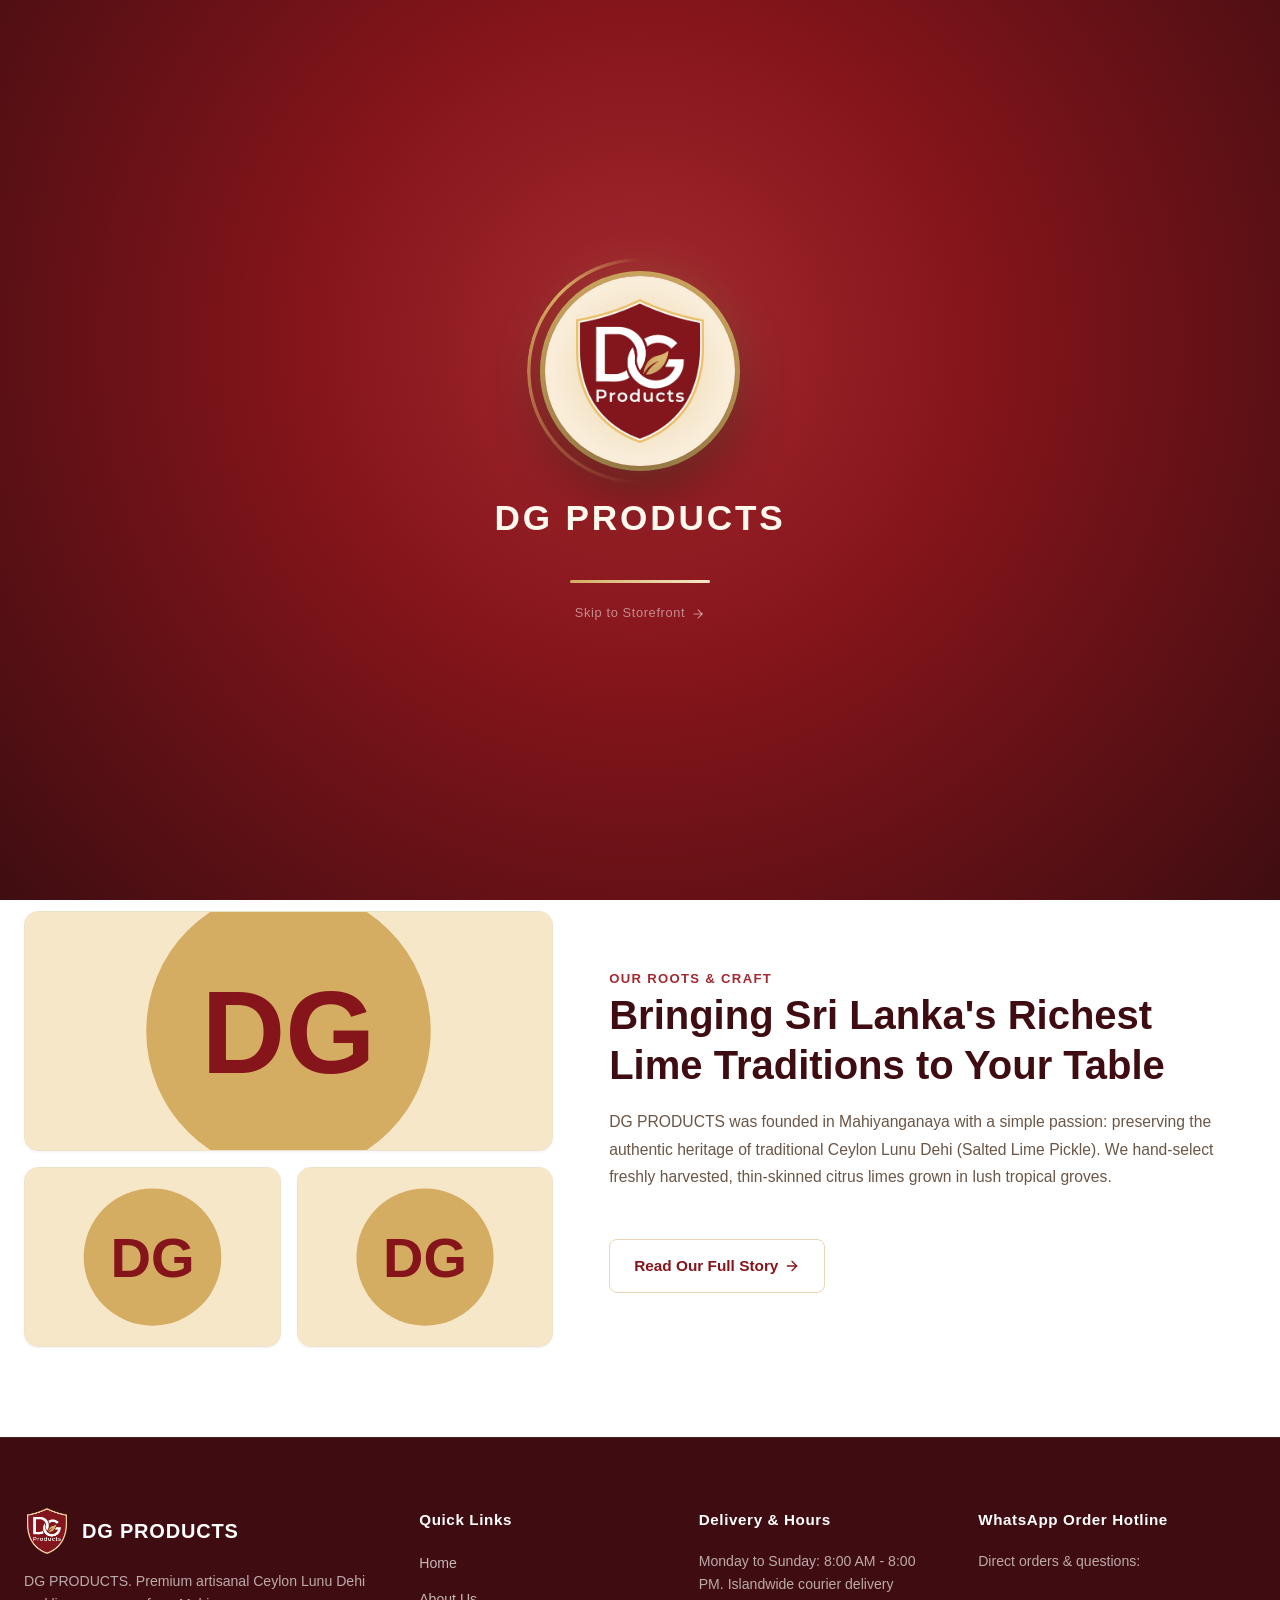
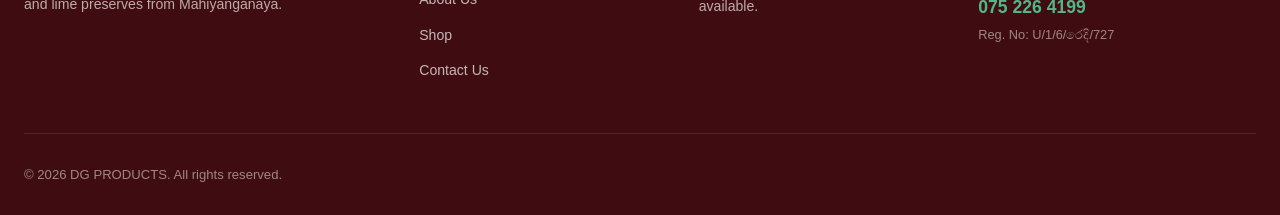
==== commit 8ada3442: "expand DG PRODUCTS website with multi-product support and new pages" ====
--- a/index.html
+++ b/index.html
@@ -3,18 +3,30 @@
   <head>
     <meta charset="UTF-8" />
     <meta name="viewport" content="width=device-width, initial-scale=1.0" />
-    <title>DG Products - Authentic Ceylon Lime & Pickle (lenudehi.lk)</title>
-    <meta name="description" content="DG PRODUCTS - Traditional Sri Lankan Lunu Dehi, lime pickles, and citrus preserves from Mahiyanganaya. 'ekak hadaganna' - lenudehi.lk." />
-    <meta property="og:title" content="DG Products - Authentic Ceylon Lime & Pickle" />
-    <meta property="og:description" content="Traditional Sri Lankan Lunu Dehi and lime creations from Mahiyanganaya. 'ekak hadaganna'." />
-    <meta property="og:image" content="images/logo.png" />
+    <title>DG PRODUCTS | Ceylon Lime Pickle (Lunu Dehi), Sambals &amp; Cinnamon</title>
+    <meta name="description" content="DG PRODUCTS - Traditional Sri Lankan Lunu Dehi, lime pickles, sambals and cinnamon from Mahiyanganaya." />
+    <meta property="og:title" content="DG PRODUCTS | Ceylon Lime Pickle (Lunu Dehi), Sambals &amp; Cinnamon" />
+    <meta property="og:description" content="DG PRODUCTS - Traditional Sri Lankan Lunu Dehi, lime pickles, sambals and cinnamon from Mahiyanganaya." />
+    <!-- og:image: paste your full Cloudinary logo URL here -->
     <meta property="og:type" content="website" />
     <meta name="twitter:card" content="summary_large_image" />
-    <link rel="icon" type="image/png" href="images/logo.png" />
-
-    <link rel="stylesheet" href="./styles.css" />
+    <link rel="icon" type="image/png" href="data:," />
+    <meta name="theme-color" content="#86151B" />
+    <script>try { if (sessionStorage.getItem("dg_splash_seen")) document.documentElement.classList.add("no-splash"); } catch (e) {}</script>
+    <link rel="stylesheet" href="css/styles.css" />
+    <noscript><style>#page-loader, #intro-splash { display: none !important; }</style></noscript>
+    <script defer src="js/data.js"></script>
+    <script defer src="js/common.js"></script>
+    <script defer src="js/home.js"></script>
   </head>
-  <body>
+  <body data-page="home">
+    <div id="page-loader" aria-hidden="true">
+      <div class="pl-logo">
+        <div class="pl-ring"></div>
+        <img src="images/logo.png" alt="" onerror="this.style.display='none'" />
+      </div>
+      <div class="pl-bar"></div>
+    </div>
 
     <div id="intro-splash" role="dialog" aria-modal="true" aria-label="Brand Introduction">
       <div class="splash-content">
@@ -22,14 +34,12 @@
           <div class="splash-logo-ring"></div>
           <div class="splash-logo-glow"></div>
           <img
-            src="images/logo.png"
+            data-cld="logoPng" data-w="900"
             alt="DG PRODUCTS Official Emblem"
             class="splash-logo-img"
           />
         </div>
         <h1 class="splash-brand-title">DG PRODUCTS</h1>
-        <p class="splash-tagline">“ekak hadaganna”</p>
-        <span class="splash-domain">lenudehi.lk</span>
 
         <div class="splash-loader-bar">
           <div class="splash-loader-progress"></div>
@@ -41,155 +51,38 @@
       </div>
     </div>
 
-    <header class="site-header">
-      <div class="container header-container">
+    <div id="site-header"></div>
 
-        <a href="#home" class="brand-lockup secret-admin-trigger" title="DG Products (Tap 5 times for Admin)">
-          <img
-            src="images/logo.png"
-            alt="DG PRODUCTS Logo"
-            class="brand-logo-img"
-          />
-          <div class="brand-text-block">
-            <span class="brand-name">DG PRODUCTS</span>
-            <span class="brand-domain-tagline">
-              <span>ලුණුදෙහි.lk</span>
-            </span>
-          </div>
-        </a>
-
-        <nav class="main-nav" aria-label="Primary Site Navigation">
-          <a href="#home" class="nav-link active" data-i18n="navHome">Home</a>
-          <a href="#about" class="nav-link" data-i18n="navAbout">About Us</a>
-          <a href="#shop" class="nav-link" data-i18n="navShop">Shop</a>
-          <a href="#contact" class="nav-link" data-i18n="navContact">Contact Us</a>
-        </nav>
-
-        <div class="header-actions">
-          <button id="header-search-toggle" class="action-btn" aria-label="Toggle Search Bar" title="Search Products">
-            <svg width="18" height="18" viewBox="0 0 24 24" fill="none" stroke="currentColor" stroke-width="2" stroke-linecap="round" stroke-linejoin="round">
-              <circle cx="11" cy="11" r="8"></circle>
-              <line x1="21" y1="21" x2="16.65" y2="16.65"></line>
-            </svg>
-          </button>
-
-          <div class="selector-pill" role="group" aria-label="Language Selector">
-            <button class="selector-option lang-opt-btn" data-lang="si" title="සිංහල">සිංහල</button>
-            <button class="selector-option lang-opt-btn active" data-lang="en" title="English">EN</button>
-            <button class="selector-option lang-opt-btn" data-lang="ta" title="தமிழ்">தமிழ்</button>
-          </div>
-
-          <div class="selector-pill" role="group" aria-label="Currency Selector">
-            <button class="selector-option curr-opt-btn active" data-curr="LKR" title="Sri Lankan Rupee">LKR</button>
-            <button class="selector-option curr-opt-btn" data-curr="USD" title="US Dollar">USD</button>
-          </div>
-
-          <button id="mobile-menu-btn" class="action-btn mobile-menu-btn" aria-label="Open menu" aria-expanded="false" aria-controls="mobile-nav-drawer" title="Menu">
-            <i data-icon="menu" data-size="20"></i>
-          </button>
-        </div>
-
-      </div>
-
-      <nav id="mobile-nav-drawer" class="mobile-nav-drawer" aria-label="Mobile Navigation">
-        <div class="container">
-          <a href="#home" class="mobile-nav-link" data-i18n="navHome">Home</a>
-          <a href="#about" class="mobile-nav-link" data-i18n="navAbout">About Us</a>
-          <a href="#shop" class="mobile-nav-link" data-i18n="navShop">Shop</a>
-          <a href="#contact" class="mobile-nav-link" data-i18n="navContact">Contact Us</a>
-        </div>
-      </nav>
-
-      <div id="search-drawer" class="search-bar-drawer">
-        <div class="container">
-          <div class="search-input-wrapper">
-            <input
-              type="text"
-              id="header-search-input"
-              class="search-input-field"
-              placeholder="Search lemon & lime products..."
-              data-i18n-placeholder="searchPlaceholder"
-              aria-label="Search lemon & lime products"
-            />
-            <button id="search-clear-btn" class="search-clear-btn" aria-label="Clear Search"><i data-icon="x" data-size="18"></i></button>
-          </div>
-        </div>
-      </div>
-    </header>
-
-    <main id="main-storefront">
-
-      <section id="home" class="hero-section">
-        <div class="container">
-          <div class="hero-grid">
-            <div class="hero-content">
-              <span class="hero-kicker" data-i18n="heroKicker">Authentic Sri Lankan Heritage</span>
-              <h1 class="hero-title">
-                <span data-i18n="heroTitlePrefix">Traditional Pure</span><br />
-                <span data-i18n="heroTitleAccent">Ceylon Lunu Dehi</span><br />
-                <span data-i18n="heroTitleSuffix">& Citrus Delights</span>
-              </h1>
-              <p class="hero-subtitle" data-i18n="heroSubtitle">
-                Handcrafted from sun-ripened Mahiyanganaya limes, natural sea salt, and pure Ceylon spices. Free from artificial preservatives.
-              </p>
-
+    <main>
+      <section id="home" class="hero-showcase-section" aria-label="DG PRODUCTS product showcase">
+        <div id="hero-showcase" class="hero-showcase">
+          <!-- replaced by home.js with the product line-up; this text is the fallback -->
+          <div class="container hero-showcase-inner">
+            <div class="hero-copy">
+              <span class="hero-kicker">DG PRODUCTS</span>
+              <h1 class="hero-title">Authentic Taste of Ceylon</h1>
+              <p class="hero-sub">Lunu Dehi, sambals, cinnamon tea and spices, handcrafted in Mahiyanganaya. Every product, all in one place.</p>
               <div class="hero-cta-group">
-                <a href="#shop" class="btn-primary">
-                  <span data-i18n="btnShopNow">Shop Our Lime Pickles</span>
-                  <svg width="18" height="18" viewBox="0 0 24 24" fill="none" stroke="currentColor" stroke-width="2.5"><polyline points="9 18 15 12 9 6"></polyline></svg>
-                </a>
-                <a href="#about" class="btn-secondary" data-i18n="btnLearnMore">
-                  Our Traditional Story
-                </a>
-              </div>
-
-              <div class="hero-trust-bar">
-                <div class="hero-trust-item">
-                  <svg width="18" height="18" viewBox="0 0 24 24" fill="none" stroke="currentColor" stroke-width="2.5" color="#40916c"><circle cx="12" cy="12" r="5"></circle><line x1="12" y1="1" x2="12" y2="3"></line><line x1="12" y1="21" x2="12" y2="23"></line><line x1="4.22" y1="4.22" x2="5.64" y2="5.64"></line><line x1="18.36" y1="18.36" x2="19.78" y2="19.78"></line><line x1="1" y1="12" x2="3" y2="12"></line><line x1="21" y1="12" x2="23" y2="12"></line><line x1="4.22" y1="19.78" x2="5.64" y2="18.36"></line><line x1="18.36" y1="5.64" x2="19.78" y2="4.22"></line></svg>
-                  <span data-i18n="heroTrustSun">100% Sun-Cured</span>
-                </div>
-                <div class="hero-trust-item">
-                  <svg width="18" height="18" viewBox="0 0 24 24" fill="none" stroke="currentColor" stroke-width="2.5" color="#40916c"><path d="M12 2L2 7l10 5 10-5-10-5zM2 17l10 5 10-5M2 12l10 5 10-5"></path></svg>
-                  <span data-i18n="heroTrustSpices">Pure Ceylon Spices</span>
-                </div>
-                <div class="hero-trust-item">
-                  <svg width="18" height="18" viewBox="0 0 24 24" fill="none" stroke="currentColor" stroke-width="2.5" color="#40916c"><path d="M22 11.08V12a10 10 0 1 1-5.93-9.14"></path><polyline points="22 4 12 14.01 9 11.01"></polyline></svg>
-                  <span data-i18n="heroTrustNoChem">Zero Artificial Chemicals</span>
-                </div>
-              </div>
-            </div>
-
-            <div class="hero-media-wrapper">
-              <div class="hero-media-card">
-                <img
-                  src="images/product-4.jpg"
-                  alt="DG PRODUCTS Authentic Lime Harvest & Pickle Jars"
-                />
-                <div class="hero-float-badge">
-                  <div class="float-badge-icon"><i data-icon="leaf" data-size="20"></i></div>
-                  <div>
-                    <div class="float-badge-title" data-i18n="heroBadgeTitle">Authentic Mahiyanganaya Recipe</div>
-                    <div class="float-badge-desc" data-i18n="heroBadgeDesc">Aged to perfection in glass jars</div>
-                  </div>
-                </div>
+                <a href="shop.html" class="btn-primary hero-shop-btn"><span>Shop all products</span></a>
+                <a href="about.html" class="hero-ghost-btn">About Us</a>
               </div>
             </div>
           </div>
         </div>
       </section>
 
-      <section id="about" class="about-section">
+<section id="about" class="about-section">
         <div class="container">
           <div class="about-grid">
             <div class="about-gallery">
               <div class="about-gallery-item">
-                <img src="images/hero-limes.jpg" alt="Rich Spiced Lime Pickle in Bowl" />
+                <img data-cld="heroLimes" data-w="900" alt="Rich Spiced Lime Pickle in Bowl" />
               </div>
               <div class="about-gallery-item">
-                <img src="images/product-1.jpg" alt="DG Products jar held against greenery" />
+                <img data-cld="product1" data-w="900" alt="DG Products jar held against greenery" />
               </div>
               <div class="about-gallery-item">
-                <img src="images/product-2.jpg" alt="Traditional Lunudehi with fresh limes" />
+                <img data-cld="product2" data-w="900" alt="Traditional Lunudehi with fresh limes" />
               </div>
             </div>
 
@@ -201,417 +94,16 @@
               <p class="about-prose" data-i18n="aboutPara1">
                 DG PRODUCTS was founded in Mahiyanganaya with a simple passion: preserving the authentic heritage of traditional Ceylon Lunu Dehi (Salted Lime Pickle). We hand-select freshly harvested, thin-skinned citrus limes grown in lush tropical groves.
               </p>
-              <p class="about-prose" data-i18n="aboutPara2">
-                Every batch is prepared with ancient sun-curing wisdom, steeped in pure solar salt, chili flakes, and aromatic spices until every lime segment attains an intensely rich, tangy, and digestive flavor profile that elevates any Sri Lankan meal.
-              </p>
-
-              <div class="about-feature-list">
-                <div class="about-feature-box">
-                  <h4 data-i18n="aboutFeat1Title">Natural Solar Salt Aging</h4>
-                  <p data-i18n="aboutFeat1Desc">Slow cured under direct sunlight to unlock authentic medicinal goodness and depth.</p>
-                </div>
-                <div class="about-feature-box">
-                  <h4 data-i18n="aboutFeat2Title">No Preservatives</h4>
-                  <p data-i18n="aboutFeat2Desc">Crafted strictly with Lime, Salt, Sugar, and Chili flakes without synthetic colors or binders.</p>
-                </div>
-              </div>
-            </div>
+              <a href="about.html" class="btn-secondary about-more-link"><span data-i18n="aboutReadMore">Read Our Full Story</span> <i data-icon="arrow-right" data-size="16"></i></a>
+            
+</div>
           </div>
         </div>
       </section>
-
-      <section id="shop" class="shop-section">
-        <div class="container">
-
-          <div class="shop-header-row">
-            <div class="shop-header-info">
-              <span class="section-label" data-i18n="shopKicker">Product Catalog</span>
-              <h2 class="section-heading" data-i18n="shopTitle">Artisanal Lime & Pickle Collection</h2>
-              <p class="about-prose" data-i18n="shopSubtitle">Every product is meticulously weighed, labeled, and sealed for export-grade freshness.</p>
-            </div>
-            <div class="shop-active-meta">
-              <span id="shop-counter-text" class="tabular">Loading items...</span>
-            </div>
-          </div>
-
-          <div class="shop-layout">
-
-            <div class="shop-top-toolbar">
-              <div id="categories-bar-container">
-              </div>
-            </div>
-
-            <div id="products-showcase-grid" class="products-grid">
-            </div>
-
-          </div>
-
-        </div>
-      </section>
-
-      <section class="bottom-showcase-section">
-        <div class="container">
-          <div class="showcase-header">
-            <span class="showcase-badge" data-i18n="showcaseKicker">Culinary Inspiration</span>
-            <h2 class="showcase-title" data-i18n="showcaseTitle">How to Enjoy Ceylon Lunu Dehi</h2>
-            <p class="showcase-subtitle" data-i18n="showcaseSubtitle">
-              The quintessential Sri Lankan condiment that turns every meal into a royal banquet.
-            </p>
-          </div>
-
-          <div class="citrus-animation-stage">
-
-            <div class="showcase-card">
-              <div class="showcase-img-box">
-                <img src="images/product-2.jpg" alt="Rice and Curry Meal Pairing" />
-              </div>
-              <h3 class="showcase-card-title" data-i18n="showcaseCard1Title">Rice & Curry Banquet</h3>
-              <p class="showcase-card-desc" data-i18n="showcaseCard1Desc">
-                A small sliver adds an explosion of tangy richness to red rice, dhal, and coconut sambol.
-              </p>
-            </div>
-
-            <div class="showcase-card featured">
-              <div class="showcase-img-box">
-                <img src="images/product-3.jpg" alt="Rich Lunu Dehi Jar and bowl" />
-              </div>
-              <h3 class="showcase-card-title" data-i18n="showcaseCard2Title">Street-Style Kottu</h3>
-              <p class="showcase-card-desc" data-i18n="showcaseCard2Desc">
-                Elevates hot roti kottu or fried rice with an aromatic citrus burst.
-              </p>
-            </div>
-
-            <div class="showcase-card">
-              <div class="showcase-img-box">
-                <img src="images/product-5.jpg" alt="Medicinal Ceylon Lime Cure" />
-              </div>
-              <h3 class="showcase-card-title" data-i18n="showcaseCard3Title">Traditional Village Medicine</h3>
-              <p class="showcase-card-desc" data-i18n="showcaseCard3Desc">
-                A timeless Ceylon home remedy for healthy digestion and revitalizing the appetite.
-              </p>
-            </div>
-
-          </div>
-        </div>
-      </section>
-
-      <section id="contact" class="contact-section">
-        <div class="container">
-          <div class="contact-grid">
-            <div>
-              <span class="section-label" data-i18n="contactKicker">Get In Touch</span>
-              <h2 class="section-heading" data-i18n="contactTitle">Order Directly from the Producers</h2>
-              <p class="about-prose" data-i18n="contactPara">
-                We dispatch orders island-wide and cater to bulk commercial orders, restaurants, grocery stores, and Sri Lankan expatriate gifts.
-              </p>
-
-              <div style="margin-top: 24px;">
-                <a
-                  href="https://wa.me/94752264199?text=Hello%20DG%20Products!%20I%20would%20like%20to%20inquire%20about%20ordering%20Lunu%20Dehi%20from%20lenudehi.lk"
-                  target="_blank"
-                  rel="noopener noreferrer"
-                  class="btn-primary"
-                >
-                  <svg width="20" height="20" viewBox="0 0 24 24" fill="currentColor">
-                    <path d="M12.04 2c-5.46 0-9.91 4.45-9.91 9.91 0 1.75.46 3.45 1.32 4.95L2.05 22l5.25-1.38c1.45.79 3.08 1.21 4.74 1.21 5.46 0 9.91-4.45 9.91-9.91 0-2.65-1.03-5.14-2.9-7.01A9.816 9.816 0 0 0 12.04 2zm.01 18.06c-1.48 0-2.93-.4-4.2-1.15l-.3-.18-3.12.82.83-3.04-.2-.31a8.04 8.04 0 0 1-1.24-4.29c0-4.47 3.64-8.11 8.12-8.11 2.17 0 4.2 1.03 5.73 2.57a8.077 8.077 0 0 1 2.39 5.74c-.01 4.47-3.65 8.1-8.11 8.1zm4.44-6.07c-.24-.12-1.44-.71-1.66-.79-.23-.08-.39-.12-.56.12-.17.24-.64.79-.79.95-.14.16-.29.18-.53.06-.24-.12-1.02-.38-1.95-1.21-.72-.64-1.2-1.43-1.34-1.68-.14-.24-.02-.37.1-.49.11-.11.24-.29.37-.43.12-.15.16-.24.24-.4.08-.16.04-.31-.02-.43-.06-.12-.56-1.34-.76-1.84-.2-.48-.4-.42-.56-.43h-.47c-.16 0-.43.06-.66.31-.23.24-.88.86-.88 2.1s.9 2.43 1.02 2.6c.12.16 1.77 2.7 4.28 3.79.6.26 1.07.41 1.44.53.6.19 1.15.16 1.58.1.49-.07 1.44-.59 1.64-1.16.2-.57.2-1.06.14-1.16-.06-.1-.22-.16-.46-.28z"/>
-                  </svg>
-                  Chat with Us on WhatsApp
-                </a>
-              </div>
-            </div>
-
-            <div class="contact-card">
-              <div class="contact-item">
-                <div class="contact-icon"><i data-icon="phone" data-size="22"></i></div>
-                <div>
-                  <div class="contact-info-title" data-i18n="contactPhoneLabel">Direct Phone & WhatsApp</div>
-                  <div class="contact-info-text tabular"><a href="tel:+94752264199" class="contact-link">075 226 4199</a> / <a href="tel:+94752264199" class="contact-link">+94 75 226 4199</a></div>
-                  <div class="contact-info-sub">Available daily from 8:00 AM - 8:00 PM</div>
-                </div>
-              </div>
-
-              <div class="contact-item">
-                <div class="contact-icon"><i data-icon="mail" data-size="22"></i></div>
-                <div>
-                  <div class="contact-info-title" data-i18n="contactEmailLabel">Email Inquiries</div>
-                  <div class="contact-info-text"><a href="mailto:dgproducts.dg@gmail.com" class="contact-link">dgproducts.dg@gmail.com</a></div>
-                  <div class="contact-info-sub">Fast reply within 24 hours</div>
-                </div>
-              </div>
-
-              <div class="contact-item">
-                <div class="contact-icon"><i data-icon="map-pin" data-size="22"></i></div>
-                <div>
-                  <div class="contact-info-title" data-i18n="contactAddressLabel">Production Facility</div>
-                  <div class="contact-info-text"><a href="https://www.google.com/maps/search/?api=1&query=Galbokka+Hewanwatta+Mahiyanganaya+Sri+Lanka" target="_blank" rel="noopener noreferrer" class="contact-link">Galbokka, Hewanwatta, Mahiyanganaya</a></div>
-                  <div class="contact-info-sub">Sri Lanka &bull; Reg. No: U/1/6/රෙදි/727</div>
-                </div>
-              </div>
-            </div>
-          </div>
-        </div>
-      </section>
-
     </main>
 
-    <section id="product-detail-view" aria-label="Product Details">
-      <div class="container" id="product-detail-content">
-      </div>
-    </section>
-
-    <footer class="site-footer">
-      <div class="container">
-        <div class="footer-top-grid">
-
-          <div class="footer-brand-col">
-            <a href="#home" class="brand-lockup secret-admin-trigger" title="DG Products">
-              <img
-                src="images/logo.png"
-                alt="DG Products Shield Logo"
-                class="brand-logo-img"
-              />
-              <div class="brand-text-block">
-                <span class="brand-name">DG PRODUCTS</span>
-                <span class="brand-domain-tagline">
-                  <span>lenudehi.lk</span>
-                  <span aria-hidden="true">&bull;</span>
-                  <span class="brand-tagline-badge">ekak hadaganna</span>
-                </span>
-              </div>
-            </a>
-            <p class="footer-desc" data-i18n="footerAboutText">
-              DG PRODUCTS - lenudehi.lk. Premium artisanal Ceylon Lunu Dehi and lime preserves from Mahiyanganaya.
-            </p>
-          </div>
-
-          <div>
-            <h4 class="footer-heading" data-i18n="footerLinksTitle">Quick Links</h4>
-            <ul class="footer-links-list">
-              <li><a href="#home" class="footer-link" data-i18n="navHome">Home</a></li>
-              <li><a href="#about" class="footer-link" data-i18n="navAbout">About Us</a></li>
-              <li><a href="#shop" class="footer-link" data-i18n="navShop">Shop</a></li>
-              <li><a href="#contact" class="footer-link" data-i18n="navContact">Contact Us</a></li>
-            </ul>
-          </div>
-
-          <div>
-            <h4 class="footer-heading" data-i18n="footerHoursTitle">Delivery & Hours</h4>
-            <p class="footer-desc" data-i18n="footerHoursText">
-              Monday to Sunday: 8:00 AM - 8:00 PM. Islandwide courier delivery available.
-            </p>
-          </div>
-
-          <div>
-            <h4 class="footer-heading">WhatsApp Order Hotline</h4>
-            <p class="footer-desc">Direct orders & questions:</p>
-            <p style="font-size:1.1rem; font-weight:700; color:#52b788;" class="tabular">075 226 4199</p>
-            <p style="font-size:0.8rem; color:rgba(255,255,255,0.5); margin-top:4px;">Reg. No: U/1/6/රෙදි/727</p>
-          </div>
-
-        </div>
-
-        <div class="footer-bottom-bar">
-          <p data-i18n="footerCopyright">
-            &copy; 2026 DG PRODUCTS (lenudehi.lk). Tagline: "ekak hadaganna". All rights reserved.
-          </p>
-          <span class="admin-unlock-hint secret-admin-trigger" title="Admin access (Tap 5 times)" data-i18n="footerAdminHint">
-            Admin Portal (Tap logo 5 times to unlock)
-          </span>
-        </div>
-      </div>
-    </footer>
-
-    <div id="admin-login-modal-backdrop" class="modal-backdrop" role="dialog" aria-modal="true" aria-labelledby="admin-login-heading">
-      <div class="admin-login-modal">
-        <div class="admin-modal-header">
-          <h3 id="admin-login-heading" data-i18n="adminUnlockTitle">DG Products Administrator Login</h3>
-        </div>
-        <div class="admin-modal-body">
-          <div class="admin-security-note">
-            <strong>Security Notice:</strong> Client-side password protection is implemented for store owner operational convenience, not cryptographic server security.
-          </div>
-          <div class="form-group">
-            <label class="form-label" for="admin-password-input">Admin Password</label>
-            <input
-              type="password"
-              id="admin-password-input"
-              class="form-control"
-              placeholder="Enter admin password..."
-              data-i18n-placeholder="adminPassPlaceholder"
-              autocomplete="current-password"
-            />
-          </div>
-          <div style="display:flex; justify-content:flex-end; gap:10px;">
-            <button id="admin-login-cancel-btn" class="btn-secondary" data-i18n="adminBtnCancel">Cancel</button>
-            <button id="admin-login-submit-btn" class="btn-primary" data-i18n="adminBtnLogin">Unlock Dashboard</button>
-          </div>
-        </div>
-      </div>
-    </div>
-
-    <div id="admin-dashboard-backdrop" class="modal-backdrop" role="dialog" aria-modal="true" aria-labelledby="admin-dashboard-heading">
-      <div class="admin-dashboard-modal">
-        <div class="dashboard-header">
-          <div class="dashboard-title-box">
-            <span class="dashboard-title-icon"><i data-icon="settings" data-size="24"></i></span>
-            <h3 id="admin-dashboard-heading" data-i18n="adminDashboardTitle">DG Products Catalog Manager</h3>
-          </div>
-          <div class="dashboard-toolbar">
-            <button id="admin-new-product-btn" class="btn-secondary" style="color:#ffffff; border-color:rgba(255,255,255,0.4); background:transparent;">
-              <i data-icon="plus" data-size="16"></i> Add Product
-            </button>
-            <button id="admin-close-dashboard-btn" class="btn-secondary" style="color:#ffffff; border-color:rgba(255,255,255,0.4); background:transparent;">
-              <i data-icon="x" data-size="16"></i> Close
-            </button>
-          </div>
-        </div>
-
-        <div class="dashboard-tabs">
-          <button class="dashboard-tab-btn active" data-tab="list" data-i18n="adminTabProducts">Inventory List</button>
-          <button class="dashboard-tab-btn" data-tab="form" id="admin-form-tab-btn" data-i18n="adminTabAdd">Add / Edit Product</button>
-          <button class="dashboard-tab-btn" data-tab="reviews" id="admin-reviews-tab-btn">
-            <span data-i18n="adminTabReviews">Reviews &amp; Moderation</span>
-            <span id="admin-pending-review-badge" class="admin-badge-count" style="display:none;">0</span>
-          </button>
-        </div>
-
-        <div class="dashboard-content-area">
-
-          <div id="admin-tab-list-content">
-            <div style="display:flex; justify-content:space-between; align-items:center; margin-bottom:16px;">
-              <p style="font-size:0.88rem; color:var(--color-text-muted);">
-                Changes made here are instantly saved to browser LocalStorage and update the live storefront.
-              </p>
-              <button id="admin-reset-catalog-btn" class="btn-secondary" style="font-size:0.8rem; padding:8px 12px;" data-i18n="adminBtnReset">
-                Restore Factory Catalog
-              </button>
-            </div>
-
-            <div style="overflow-x:auto;">
-              <table class="admin-table">
-                <thead>
-                  <tr>
-                    <th data-i18n="adminColImage">Photo</th>
-                    <th data-i18n="adminColName">Product Name</th>
-                    <th data-i18n="adminColCategory">Category</th>
-                    <th data-i18n="adminColWeight">Weight</th>
-                    <th data-i18n="adminColPrice">Price (LKR)</th>
-                    <th data-i18n="adminColActions">Actions</th>
-                  </tr>
-                </thead>
-                <tbody id="admin-products-table-body">
-                </tbody>
-              </table>
-            </div>
-          </div>
-
-          <div id="admin-tab-form-content" style="display:none;">
-            <h4 id="admin-form-title" style="font-size:1.1rem; font-weight:700; margin-bottom:20px; color:var(--color-brand-deep);">
-              Add New Product
-            </h4>
-
-            <form id="admin-product-edit-form">
-              <input type="hidden" id="form-prod-id" />
-
-              <div style="display:grid; grid-template-columns: 1fr 1fr; gap:16px;">
-                <div class="form-group" style="grid-column: span 2;">
-                  <label class="form-label" for="form-prod-name-en">Product Name (English) *</label>
-                  <input type="text" id="form-prod-name-en" class="form-control" required placeholder="e.g. Traditional Ceylon Lunu Dehi (250g Jar)" />
-                </div>
-
-                <div class="form-group">
-                  <label class="form-label" for="form-prod-name-si">Product Name (Sinhala)</label>
-                  <input type="text" id="form-prod-name-si" class="form-control" placeholder="e.g. සාම්ප්‍රදායික ගැමි ලුණු දෙහි (ග්‍රෑම් 250)" />
-                </div>
-
-                <div class="form-group">
-                  <label class="form-label" for="form-prod-name-ta">Product Name (Tamil)</label>
-                  <input type="text" id="form-prod-name-ta" class="form-control" placeholder="e.g. பாரம்பரிய இலங்கை எலுமிச்சை ஊறுகாய்" />
-                </div>
-
-                <div class="form-group">
-                  <label class="form-label" for="form-prod-price">Price in LKR (Rs.) *</label>
-                  <input type="number" id="form-prod-price" class="form-control" required min="1" step="10" placeholder="e.g. 650" />
-                </div>
-
-                <div class="form-group">
-                  <label class="form-label" for="form-prod-weight">Weight Specification *</label>
-                  <input type="text" id="form-prod-weight" class="form-control" required placeholder="e.g. 250g, 500g, 1kg" />
-                </div>
-
-                <div class="form-group">
-                  <label class="form-label" for="form-prod-category">Category *</label>
-                  <select id="form-prod-category" class="form-control">
-                    <option value="traditional">Traditional Lunu Dehi</option>
-                    <option value="spiced">Spiced & Seasoned Pickle</option>
-                    <option value="special">Value Packs & Gift Jars</option>
-                  </select>
-                </div>
-
-                <div class="form-group">
-                  <label class="form-label" for="form-prod-image">Image File / URL</label>
-                  <input type="text" id="form-prod-image" class="form-control" placeholder="images/product-1.jpg or URL" />
-                </div>
-
-                <div class="form-group" style="grid-column: span 2;">
-                  <label class="form-label" for="form-prod-desc-en">Description (English)</label>
-                  <textarea id="form-prod-desc-en" class="form-control" rows="3" placeholder="Taste profile, sun-curing details, food pairings..."></textarea>
-                </div>
-
-                <div class="form-group">
-                  <label class="form-label" for="form-prod-desc-si">Description (Sinhala)</label>
-                  <textarea id="form-prod-desc-si" class="form-control" rows="2" placeholder="සිංහල විස්තරය..."></textarea>
-                </div>
-
-                <div class="form-group">
-                  <label class="form-label" for="form-prod-desc-ta">Description (Tamil)</label>
-                  <textarea id="form-prod-desc-ta" class="form-control" rows="2" placeholder="தமிழ் விளக்கம்..."></textarea>
-                </div>
-
-                <div class="form-group" style="grid-column: span 2;">
-                  <label class="form-label" for="form-prod-addinfo-en">Additional Info & Ingredients</label>
-                  <textarea id="form-prod-addinfo-en" class="form-control" rows="2" placeholder="Registration, batch, ingredients, storage..."></textarea>
-                </div>
-              </div>
-
-              <div style="display:flex; justify-content:flex-end; gap:12px; margin-top:20px;">
-                <button type="button" id="admin-cancel-form-btn" class="btn-secondary" data-i18n="adminBtnCancel">Cancel</button>
-                <button type="submit" class="btn-primary" data-i18n="adminBtnSave">Save Product</button>
-              </div>
-            </form>
-          </div>
-
-          <div id="admin-tab-reviews-content" style="display:none;">
-            <div style="display:flex; justify-content:space-between; align-items:center; margin-bottom:18px; flex-wrap:wrap; gap:12px;">
-              <div>
-                <h4 style="font-size:1.1rem; font-weight:700; color:var(--color-brand-deep);" data-i18n="adminTabReviews">
-                  Customer Reviews &amp; Moderation
-                </h4>
-                <p style="font-size:0.85rem; color:var(--color-text-muted); margin-top:2px;">
-                  Review customer feedback, approve genuine testimonials, or reject spam before publishing to product pages.
-                </p>
-              </div>
-
-              <div class="admin-review-filters" role="group">
-                <button class="review-filter-btn active" data-filter="all">All (<span id="count-all-reviews">0</span>)</button>
-                <button class="review-filter-btn" data-filter="pending">Pending (<span id="count-pending-reviews">0</span>)</button>
-                <button class="review-filter-btn" data-filter="approved">Approved (<span id="count-approved-reviews">0</span>)</button>
-                <button class="review-filter-btn" data-filter="rejected">Rejected (<span id="count-rejected-reviews">0</span>)</button>
-              </div>
-            </div>
-
-            <div id="admin-reviews-list-container" class="admin-reviews-list">
-            </div>
-          </div>
-
-        </div>
-      </div>
-    </div>
-
-    <div id="admin-tap-toast" class="admin-tap-counter"></div>
+    <div id="site-footer"></div>
 
     <div id="app-toast-notification" class="app-toast"></div>
-
-    <script src="./script.js"></script>
   </body>
 </html>
--- a/css/styles.css
+++ b/css/styles.css
@@ -0,0 +1,2780 @@
+:root {
+
+  --color-brand-primary: #86151B;
+  --color-brand-deep: #3F0D11;
+  --color-brand-mid: #6E1016;
+  --color-brand-lime: #A32A31;
+  --color-brand-accent: #D5AD62;
+  --color-brand-light: #E6C98A;
+  --color-brand-subtle: #F6E7C9;
+  --color-brand-tint: #FFF3DD;
+
+  --color-bg-body: #FFF8ED;
+  --color-bg-surface: #FBF0DC;
+  --color-bg-card: #FFFDF7;
+  --color-border: #E8D5B5;
+  --color-border-subtle: #F0E2C8;
+  --color-text-main: #39291F;
+  --color-text-muted: #6B5646;
+  --color-text-light: #8C7766;
+
+  --color-gold: #D5AD62;
+  --color-gold-light: #fef3c7;
+  --color-whatsapp: #86151B;
+  --color-whatsapp-dark: #6E1016;
+  --color-danger: #dc2626;
+
+  --font-display: 'Outfit', -apple-system, BlinkMacSystemFont, 'Segoe UI', Roboto, sans-serif;
+  --font-body: 'Plus Jakarta Sans', -apple-system, BlinkMacSystemFont, 'Segoe UI', Roboto, sans-serif;
+
+  --container-max: 1280px;
+  --header-height: 80px;
+  --radius-sm: 8px;
+  --radius-md: 14px;
+  --radius-lg: 20px;
+  --radius-full: 9999px;
+
+  --shadow-sm: 0 1px 3px rgba(0, 0, 0, 0.05);
+  --shadow-md: 0 4px 14px rgba(0, 0, 0, 0.06);
+  --shadow-lg: 0 12px 28px rgba(134, 21, 27, 0.08);
+  --shadow-hover: 0 16px 36px rgba(134, 21, 27, 0.14);
+}
+
+*, *::before, *::after {
+  box-sizing: border-box;
+  margin: 0;
+  padding: 0;
+}
+
+html {
+  scroll-behavior: smooth;
+  font-size: 16px;
+  -webkit-text-size-adjust: 100%;
+}
+
+body {
+  font-family: var(--font-body);
+  background-color: var(--color-bg-body);
+  color: var(--color-text-main);
+  line-height: 1.6;
+  overflow-x: hidden;
+  -webkit-font-smoothing: antialiased;
+}
+
+img {
+  max-width: 100%;
+  height: auto;
+  display: block;
+}
+
+button, input, select, textarea {
+  font: inherit;
+}
+
+button {
+  cursor: pointer;
+  border: none;
+  background: none;
+}
+
+a {
+  color: inherit;
+  text-decoration: none;
+}
+
+.tabular {
+  font-variant-numeric: tabular-nums;
+}
+
+.container {
+  width: 100%;
+  max-width: var(--container-max);
+  margin-left: auto;
+  margin-right: auto;
+  padding-left: 24px;
+  padding-right: 24px;
+}
+
+#intro-splash {
+  position: fixed;
+  inset: 0;
+  z-index: 9999;
+  background: radial-gradient(circle at center, #86151B 0%, #3F0D11 100%);
+  display: flex;
+  align-items: center;
+  justify-content: center;
+  flex-direction: column;
+  transition: opacity 0.8s cubic-bezier(0.16, 1, 0.3, 1), visibility 0.8s ease;
+}
+
+#intro-splash.fade-out {
+  opacity: 0;
+  visibility: hidden;
+  pointer-events: none;
+}
+
+.splash-content {
+  text-align: center;
+  color: #ffffff;
+  padding: 30px;
+  display: flex;
+  flex-direction: column;
+  align-items: center;
+  max-width: 480px;
+}
+
+.splash-logo-container {
+  position: relative;
+  width: 160px;
+  height: 160px;
+  margin-bottom: 24px;
+  display: flex;
+  align-items: center;
+  justify-content: center;
+  animation: splashPop 1.2s cubic-bezier(0.16, 1, 0.3, 1) forwards;
+}
+
+.splash-logo-ring {
+  position: absolute;
+  inset: -12px;
+  border-radius: 50%;
+  border: 2px dashed rgba(213, 173, 98, 0.4);
+  animation: splashSpin 14s linear infinite;
+}
+
+.splash-logo-glow {
+  position: absolute;
+  inset: -4px;
+  background: radial-gradient(circle, rgba(230, 201, 138, 0.35) 0%, transparent 70%);
+  border-radius: 50%;
+  filter: blur(8px);
+}
+
+.splash-logo-img {
+  width: 100%;
+  height: 100%;
+  object-fit: contain;
+  position: relative;
+  z-index: 2;
+  filter: drop-shadow(0 10px 24px rgba(0, 0, 0, 0.35));
+}
+
+.splash-brand-title {
+  font-family: var(--font-display);
+  font-size: 2.2rem;
+  font-weight: 800;
+  letter-spacing: 0.08em;
+  text-transform: uppercase;
+  margin-bottom: 6px;
+  color: #ffffff;
+  animation: splashFadeUp 1s ease 0.3s forwards;
+  opacity: 0;
+}
+
+.splash-tagline {
+  font-size: 1.15rem;
+  font-weight: 500;
+  color: var(--color-brand-light);
+  letter-spacing: 0.04em;
+  margin-bottom: 8px;
+  animation: splashFadeUp 1s ease 0.5s forwards;
+  opacity: 0;
+}
+
+.splash-domain {
+  font-size: 0.9rem;
+  letter-spacing: 0.15em;
+  text-transform: uppercase;
+  color: rgba(255, 255, 255, 0.7);
+  animation: splashFadeUp 1s ease 0.7s forwards;
+  opacity: 0;
+  padding: 4px 14px;
+  border-radius: var(--radius-full);
+  background: rgba(255, 255, 255, 0.08);
+  border: 1px solid rgba(255, 255, 255, 0.12);
+}
+
+.splash-loader-bar {
+  width: 140px;
+  height: 3px;
+  background: rgba(255, 255, 255, 0.15);
+  border-radius: 3px;
+  margin-top: 28px;
+  overflow: hidden;
+  position: relative;
+}
+
+.splash-loader-progress {
+  width: 100%;
+  height: 100%;
+  background: linear-gradient(90deg, var(--color-brand-accent), #EBD3A0);
+  transform-origin: left;
+  animation: splashProgress 2.2s cubic-bezier(0.65, 0, 0.35, 1) forwards;
+}
+
+.splash-skip-btn {
+  margin-top: 20px;
+  color: rgba(255, 255, 255, 0.5);
+  font-size: 0.8rem;
+  letter-spacing: 0.05em;
+  transition: color 0.2s ease;
+}
+
+.splash-skip-btn:hover {
+  color: #ffffff;
+}
+
+@keyframes splashPop {
+  0% { transform: scale(0.6); opacity: 0; }
+  100% { transform: scale(1); opacity: 1; }
+}
+
+@keyframes splashFadeUp {
+  0% { transform: translateY(12px); opacity: 0; }
+  100% { transform: translateY(0); opacity: 1; }
+}
+
+@keyframes splashSpin {
+  100% { transform: rotate(360deg); }
+}
+
+@keyframes splashProgress {
+  0% { transform: scaleX(0); }
+  100% { transform: scaleX(1); }
+}
+
+.site-header {
+  position: sticky;
+  top: 0;
+  z-index: 1000;
+  background: rgba(255, 255, 255, 0.96);
+  backdrop-filter: blur(12px);
+  border-bottom: 1px solid var(--color-border-subtle);
+  transition: all 0.3s ease;
+}
+
+.site-header.scrolled {
+  box-shadow: 0 4px 20px rgba(0, 0, 0, 0.04);
+}
+
+.header-container {
+  display: flex;
+  align-items: center;
+  justify-content: space-between;
+  height: var(--header-height);
+  gap: 24px;
+}
+
+.brand-lockup {
+  display: flex;
+  align-items: center;
+  gap: 12px;
+  cursor: pointer;
+  user-select: none;
+  flex-shrink: 0;
+  transition: opacity 0.2s ease;
+}
+
+.brand-lockup:hover {
+  opacity: 0.9;
+}
+
+.brand-logo-img {
+  width: 46px;
+  height: 46px;
+  object-fit: contain;
+  transition: transform 0.2s cubic-bezier(0.16, 1, 0.3, 1);
+}
+
+.brand-lockup:active .brand-logo-img {
+  transform: scale(0.92);
+}
+
+.brand-text-block {
+  display: flex;
+  flex-direction: column;
+}
+
+.brand-name {
+  font-family: var(--font-display);
+  font-size: 1.25rem;
+  font-weight: 800;
+  letter-spacing: 0.04em;
+  color: var(--color-brand-primary);
+  line-height: 1.1;
+  text-transform: uppercase;
+}
+
+.brand-domain-tagline {
+  font-size: 0.72rem;
+  font-weight: 600;
+  color: var(--color-brand-lime);
+  letter-spacing: 0.03em;
+  display: flex;
+  align-items: center;
+  gap: 6px;
+}
+
+.main-nav {
+  display: flex;
+  align-items: center;
+  gap: 28px;
+}
+
+.nav-link {
+  font-size: 0.92rem;
+  font-weight: 600;
+  color: var(--color-text-muted);
+  white-space: nowrap;
+  position: relative;
+  padding: 6px 0;
+  transition: color 0.2s ease;
+}
+
+.nav-link:hover,
+.nav-link.active {
+  color: var(--color-brand-primary);
+}
+
+.nav-link::after {
+  content: '';
+  position: absolute;
+  bottom: 0;
+  left: 0;
+  width: 0;
+  height: 2px;
+  background-color: var(--color-brand-lime);
+  transition: width 0.25s cubic-bezier(0.16, 1, 0.3, 1);
+}
+
+.nav-link:hover::after,
+.nav-link.active::after {
+  width: 100%;
+}
+
+.header-actions {
+  display: flex;
+  align-items: center;
+  gap: 12px;
+  flex-shrink: 0;
+}
+
+.action-btn {
+  display: inline-flex;
+  align-items: center;
+  justify-content: center;
+  width: 38px;
+  height: 38px;
+  border-radius: var(--radius-sm);
+  color: var(--color-text-muted);
+  border: 1px solid var(--color-border);
+  background-color: #ffffff;
+  transition: all 0.2s ease;
+}
+
+.action-btn:hover {
+  color: var(--color-brand-primary);
+  border-color: var(--color-brand-lime);
+  background-color: var(--color-brand-tint);
+}
+
+.selector-pill {
+  display: inline-flex;
+  align-items: center;
+  background: var(--color-bg-surface);
+  border: 1px solid var(--color-border);
+  border-radius: var(--radius-sm);
+  padding: 3px;
+  gap: 2px;
+}
+
+.selector-option {
+  padding: 4px 10px;
+  font-size: 0.78rem;
+  font-weight: 600;
+  border-radius: 6px;
+  color: var(--color-text-muted);
+  transition: all 0.2s ease;
+  white-space: nowrap;
+}
+
+.selector-option.active {
+  background: #ffffff;
+  color: var(--color-brand-primary);
+  box-shadow: 0 1px 3px rgba(0, 0, 0, 0.08);
+}
+
+.selector-option:hover:not(.active) {
+  color: var(--color-text-main);
+}
+
+.mobile-menu-btn {
+  display: none;
+}
+
+.search-bar-drawer {
+  background: #ffffff;
+  border-bottom: 1px solid var(--color-border);
+  padding: 16px 0;
+  box-shadow: 0 8px 24px rgba(0, 0, 0, 0.04);
+  display: none;
+}
+
+.search-bar-drawer.open {
+  display: block;
+  animation: slideDown 0.25s ease forwards;
+}
+
+.search-input-wrapper {
+  position: relative;
+  display: flex;
+  align-items: center;
+}
+
+.search-input-field {
+  width: 100%;
+  padding: 12px 48px 12px 18px;
+  font-size: 1rem;
+  border: 1.5px solid var(--color-border);
+  border-radius: var(--radius-md);
+  background-color: var(--color-bg-surface);
+  transition: all 0.2s ease;
+}
+
+.search-input-field:focus {
+  outline: none;
+  border-color: var(--color-brand-mid);
+  background-color: #ffffff;
+  box-shadow: 0 0 0 4px rgba(110, 16, 22, 0.1);
+}
+
+.search-clear-btn {
+  position: absolute;
+  right: 14px;
+  color: var(--color-text-light);
+  font-size: 1.2rem;
+  padding: 4px;
+}
+
+@keyframes slideDown {
+  from { opacity: 0; transform: translateY(-8px); }
+  to { opacity: 1; transform: translateY(0); }
+}
+
+.hero-section {
+  padding: 60px 0 80px;
+  background: linear-gradient(180deg, #ffffff 0%, #FBF0DC 100%);
+  position: relative;
+  overflow: hidden;
+}
+
+.hero-grid {
+  display: grid;
+  grid-template-columns: 1.15fr 0.85fr;
+  align-items: center;
+  gap: 56px;
+}
+
+.hero-content {
+  max-width: 620px;
+}
+
+.hero-kicker {
+  display: inline-flex;
+  align-items: center;
+  gap: 8px;
+  font-size: 0.82rem;
+  font-weight: 700;
+  letter-spacing: 0.08em;
+  text-transform: uppercase;
+  color: var(--color-brand-lime);
+  margin-bottom: 16px;
+}
+
+.hero-title {
+  font-family: var(--font-display);
+  font-size: clamp(2.3rem, 4.2vw, 3.6rem);
+  font-weight: 800;
+  line-height: 1.15;
+  color: var(--color-brand-deep);
+  margin-bottom: 20px;
+  text-wrap: balance;
+}
+
+.hero-title span {
+  color: var(--color-brand-mid);
+}
+
+.hero-subtitle {
+  font-size: 1.08rem;
+  color: var(--color-text-muted);
+  line-height: 1.7;
+  margin-bottom: 32px;
+}
+
+.hero-cta-group {
+  display: flex;
+  align-items: center;
+  gap: 16px;
+  flex-wrap: wrap;
+}
+
+.btn-primary {
+  display: inline-flex;
+  align-items: center;
+  justify-content: center;
+  gap: 10px;
+  background: var(--color-brand-primary);
+  color: #ffffff;
+  padding: 14px 28px;
+  font-weight: 600;
+  font-size: 0.96rem;
+  border-radius: var(--radius-sm);
+  transition: all 0.2s cubic-bezier(0.16, 1, 0.3, 1);
+  box-shadow: 0 4px 14px rgba(134, 21, 27, 0.2);
+}
+
+.btn-primary:hover {
+  background: var(--color-brand-mid);
+  transform: translateY(-2px);
+  box-shadow: 0 8px 22px rgba(134, 21, 27, 0.28);
+}
+
+.btn-secondary {
+  display: inline-flex;
+  align-items: center;
+  justify-content: center;
+  gap: 8px;
+  background: #ffffff;
+  color: var(--color-brand-primary);
+  border: 1.5px solid var(--color-border);
+  padding: 14px 24px;
+  font-weight: 600;
+  font-size: 0.96rem;
+  border-radius: var(--radius-sm);
+  transition: all 0.2s ease;
+}
+
+.btn-secondary:hover {
+  border-color: var(--color-brand-primary);
+  background: var(--color-brand-tint);
+}
+
+.hero-trust-bar {
+  display: flex;
+  align-items: center;
+  gap: 24px;
+  margin-top: 36px;
+  padding-top: 24px;
+  border-top: 1px solid var(--color-border-subtle);
+  font-size: 0.85rem;
+  color: var(--color-text-light);
+}
+
+.hero-trust-item {
+  display: flex;
+  align-items: center;
+  gap: 8px;
+  font-weight: 600;
+}
+
+.hero-media-wrapper {
+  position: relative;
+}
+
+.hero-media-card {
+  position: relative;
+  border-radius: var(--radius-lg);
+  overflow: hidden;
+  box-shadow: 0 20px 40px rgba(134, 21, 27, 0.12);
+  border: 1px solid rgba(134, 21, 27, 0.08);
+  background: #ffffff;
+}
+
+.hero-media-card img {
+  width: 100%;
+  height: 480px;
+  object-fit: cover;
+  transition: transform 0.6s cubic-bezier(0.16, 1, 0.3, 1);
+}
+
+.hero-media-card:hover img {
+  transform: scale(1.03);
+}
+
+.hero-float-badge {
+  position: absolute;
+  bottom: 24px;
+  left: 24px;
+  background: rgba(255, 255, 255, 0.95);
+  backdrop-filter: blur(10px);
+  padding: 12px 18px;
+  border-radius: var(--radius-md);
+  box-shadow: 0 8px 24px rgba(0, 0, 0, 0.1);
+  display: flex;
+  align-items: center;
+  gap: 12px;
+  border: 1px solid rgba(255, 255, 255, 0.8);
+}
+
+.float-badge-icon {
+  width: 36px;
+  height: 36px;
+  border-radius: 50%;
+  background: var(--color-brand-subtle);
+  color: var(--color-brand-primary);
+  display: flex;
+  align-items: center;
+  justify-content: center;
+  font-size: 1.1rem;
+}
+
+.float-badge-title {
+  font-weight: 700;
+  font-size: 0.88rem;
+  color: var(--color-brand-deep);
+}
+
+.float-badge-desc {
+  font-size: 0.74rem;
+  color: var(--color-text-muted);
+}
+
+.about-section {
+  padding: 90px 0;
+  background: #ffffff;
+}
+
+.about-grid {
+  display: grid;
+  grid-template-columns: 0.9fr 1.1fr;
+  gap: 56px;
+  align-items: center;
+}
+
+.about-gallery {
+  display: grid;
+  grid-template-columns: 1fr 1fr;
+  gap: 16px;
+}
+
+.about-gallery-item {
+  border-radius: var(--radius-md);
+  overflow: hidden;
+  box-shadow: var(--shadow-sm);
+  border: 1px solid var(--color-border-subtle);
+  background: var(--color-bg-surface);
+}
+
+.about-gallery-item:first-child {
+  grid-column: span 2;
+  height: 240px;
+}
+
+.about-gallery-item:not(:first-child) {
+  height: 180px;
+}
+
+.about-gallery-item img {
+  width: 100%;
+  height: 100%;
+  object-fit: cover;
+  transition: transform 0.4s ease;
+}
+
+.about-gallery-item:hover img {
+  transform: scale(1.05);
+}
+
+.section-label {
+  font-size: 0.82rem;
+  font-weight: 700;
+  letter-spacing: 0.1em;
+  text-transform: uppercase;
+  color: var(--color-brand-lime);
+  margin-bottom: 12px;
+}
+
+.section-heading {
+  font-family: var(--font-display);
+  font-size: clamp(1.8rem, 3.2vw, 2.5rem);
+  font-weight: 700;
+  color: var(--color-brand-deep);
+  line-height: 1.25;
+  margin-bottom: 18px;
+  text-wrap: balance;
+}
+
+.about-prose {
+  color: var(--color-text-muted);
+  font-size: 0.98rem;
+  line-height: 1.75;
+  margin-bottom: 24px;
+}
+
+.about-feature-list {
+  display: grid;
+  grid-template-columns: 1fr 1fr;
+  gap: 16px;
+  margin-top: 24px;
+}
+
+.about-feature-box {
+  padding: 16px;
+  background: var(--color-bg-surface);
+  border-radius: var(--radius-sm);
+  border: 1px solid var(--color-border-subtle);
+}
+
+.about-feature-box h4 {
+  font-size: 0.92rem;
+  font-weight: 700;
+  color: var(--color-brand-primary);
+  margin-bottom: 4px;
+}
+
+.about-feature-box p {
+  font-size: 0.82rem;
+  color: var(--color-text-light);
+  line-height: 1.5;
+}
+
+.shop-section {
+  padding: 80px 0 100px;
+  background: var(--color-bg-surface);
+  position: relative;
+}
+
+.shop-header-row {
+  display: flex;
+  align-items: flex-end;
+  justify-content: space-between;
+  margin-bottom: 32px;
+  gap: 20px;
+  flex-wrap: wrap;
+}
+
+.shop-header-info {
+  max-width: 580px;
+}
+
+.shop-active-meta {
+  font-size: 0.9rem;
+  color: var(--color-text-muted);
+  font-weight: 500;
+}
+
+.shop-layout {
+  position: relative;
+  display: flex;
+  flex-direction: column;
+  gap: 32px;
+}
+
+.products-grid {
+  display: grid;
+  grid-template-columns: repeat(auto-fill, minmax(280px, 1fr));
+  gap: 28px;
+  width: 100%;
+}
+
+.shop-top-toolbar {
+  display: flex;
+  justify-content: flex-start;
+  align-items: center;
+  padding-bottom: 20px;
+  border-bottom: 1px solid var(--color-border);
+}
+
+.categories-bar-compact {
+  display: inline-flex;
+  align-items: center;
+  flex-wrap: wrap;
+  gap: 8px;
+  background: #ffffff;
+  padding: 8px 12px;
+  border-radius: var(--radius-md);
+  border: 1px solid var(--color-border);
+  box-shadow: 0 4px 16px rgba(0, 0, 0, 0.04);
+}
+
+.categories-bar-label {
+  font-size: 0.76rem;
+  font-weight: 700;
+  text-transform: uppercase;
+  letter-spacing: 0.06em;
+  color: var(--color-text-light);
+  margin-right: 4px;
+  padding-right: 8px;
+  border-right: 1px solid var(--color-border);
+}
+
+.category-pill-btn {
+  padding: 6px 12px;
+  border-radius: 8px;
+  font-size: 0.8rem;
+  font-weight: 600;
+  color: var(--color-text-muted);
+  background: transparent;
+  transition: all 0.2s ease;
+  display: inline-flex;
+  align-items: center;
+  gap: 6px;
+  white-space: nowrap;
+}
+
+.category-pill-btn .count-tag {
+  font-size: 0.72rem;
+  padding: 1px 6px;
+  background: var(--color-bg-surface);
+  border-radius: 10px;
+  color: var(--color-text-light);
+}
+
+.category-pill-btn:hover {
+  color: var(--color-brand-primary);
+  background: var(--color-brand-tint);
+}
+
+.category-pill-btn.active {
+  background: var(--color-brand-primary);
+  color: #ffffff;
+}
+
+.category-pill-btn.active .count-tag {
+  background: rgba(255, 255, 255, 0.2);
+  color: #ffffff;
+}
+
+.product-card {
+  background: #ffffff;
+  border-radius: var(--radius-md);
+  border: 1px solid var(--color-border-subtle);
+  overflow: hidden;
+  display: flex;
+  flex-direction: column;
+  transition: all 0.3s cubic-bezier(0.16, 1, 0.3, 1);
+  box-shadow: var(--shadow-sm);
+  position: relative;
+  cursor: pointer;
+}
+
+.product-card:hover {
+  transform: translateY(-4px);
+  border-color: rgba(110, 16, 22, 0.25);
+  box-shadow: var(--shadow-hover);
+}
+
+.card-media-wrapper {
+  position: relative;
+  width: 100%;
+  padding-top: 85%;
+  background-color: #FBF0DC;
+  overflow: hidden;
+}
+
+.card-media-img {
+  position: absolute;
+  top: 0;
+  left: 0;
+  width: 100%;
+  height: 100%;
+  object-fit: cover;
+  transition: transform 0.5s cubic-bezier(0.16, 1, 0.3, 1);
+}
+
+.product-card:hover .card-media-img {
+  transform: scale(1.06);
+}
+
+.card-weight-badge {
+  position: absolute;
+  top: 12px;
+  right: 12px;
+  background: rgba(255, 255, 255, 0.95);
+  backdrop-filter: blur(4px);
+  color: var(--color-brand-primary);
+  font-size: 0.74rem;
+  font-weight: 700;
+  padding: 4px 8px;
+  border-radius: 6px;
+  border: 1px solid rgba(0, 0, 0, 0.05);
+  box-shadow: 0 2px 6px rgba(0, 0, 0, 0.05);
+}
+
+.card-category-tag {
+  font-size: 0.72rem;
+  text-transform: uppercase;
+  font-weight: 700;
+  letter-spacing: 0.05em;
+  color: var(--color-brand-lime);
+  margin-bottom: 4px;
+}
+
+.card-body {
+  padding: 20px;
+  display: flex;
+  flex-direction: column;
+  flex-grow: 1;
+}
+
+.card-title {
+  font-family: var(--font-display);
+  font-size: 1.12rem;
+  font-weight: 700;
+  color: var(--color-brand-deep);
+  line-height: 1.35;
+  margin-bottom: 8px;
+  transition: color 0.2s ease;
+}
+
+.product-card:hover .card-title {
+  color: var(--color-brand-mid);
+}
+
+.card-excerpt {
+  font-size: 0.85rem;
+  color: var(--color-text-muted);
+  line-height: 1.5;
+  margin-bottom: 16px;
+  display: -webkit-box;
+  -webkit-line-clamp: 2;
+  -webkit-box-orient: vertical;
+  overflow: hidden;
+}
+
+.card-footer-row {
+  margin-top: auto;
+  display: flex;
+  align-items: center;
+  justify-content: space-between;
+  padding-top: 14px;
+  border-top: 1px solid var(--color-border-subtle);
+}
+
+.card-price-block {
+  display: flex;
+  flex-direction: column;
+}
+
+.card-price-label {
+  font-size: 0.68rem;
+  color: var(--color-text-light);
+  text-transform: uppercase;
+  font-weight: 600;
+}
+
+.card-price-value {
+  font-size: 1.18rem;
+  font-weight: 700;
+  color: var(--color-brand-primary);
+}
+
+.card-action-btn {
+  background: var(--color-brand-tint);
+  color: var(--color-brand-primary);
+  font-weight: 600;
+  font-size: 0.82rem;
+  padding: 8px 14px;
+  border-radius: var(--radius-sm);
+  transition: all 0.2s ease;
+  border: 1px solid rgba(110, 16, 22, 0.15);
+}
+
+.product-card:hover .card-action-btn {
+  background: var(--color-brand-primary);
+  color: #ffffff;
+}
+
+.empty-products-view {
+  grid-column: 1 / -1;
+  text-align: center;
+  padding: 60px 20px;
+  background: #ffffff;
+  border-radius: var(--radius-md);
+  border: 1px dashed var(--color-border);
+}
+
+.empty-products-view p {
+  color: var(--color-text-muted);
+  margin-bottom: 16px;
+}
+
+#product-detail-view {
+  display: none;
+  background: #ffffff;
+  padding: 40px 0 90px;
+  min-height: 80vh;
+}
+
+#product-detail-view.active {
+  display: block;
+  animation: fadeIn 0.3s ease;
+}
+
+.detail-nav-back {
+  display: inline-flex;
+  align-items: center;
+  gap: 8px;
+  font-size: 0.88rem;
+  font-weight: 600;
+  color: var(--color-text-muted);
+  margin-bottom: 30px;
+  padding: 8px 14px;
+  border-radius: var(--radius-sm);
+  background: var(--color-bg-surface);
+  border: 1px solid var(--color-border);
+  transition: all 0.2s ease;
+}
+
+.detail-nav-back:hover {
+  color: var(--color-brand-primary);
+  border-color: var(--color-brand-lime);
+  background: var(--color-brand-tint);
+}
+
+.detail-grid {
+  display: grid;
+  grid-template-columns: 1fr 1fr;
+  gap: 56px;
+  align-items: start;
+}
+
+.detail-gallery {
+  display: flex;
+  flex-direction: column;
+  gap: 16px;
+  position: sticky;
+  top: 100px;
+}
+
+.detail-main-image-wrap {
+  position: relative;
+  width: 100%;
+  height: 480px;
+  background: #FBF0DC;
+  border-radius: var(--radius-lg);
+  overflow: hidden;
+  border: 1px solid var(--color-border-subtle);
+  box-shadow: var(--shadow-md);
+}
+
+.detail-main-image {
+  width: 100%;
+  height: 100%;
+  object-fit: cover;
+  transition: transform 0.3s ease;
+}
+
+.detail-gallery-thumbs {
+  display: flex;
+  gap: 12px;
+  overflow-x: auto;
+  padding-bottom: 4px;
+}
+
+.detail-thumb {
+  width: 72px;
+  height: 72px;
+  border-radius: var(--radius-sm);
+  overflow: hidden;
+  border: 2px solid transparent;
+  cursor: pointer;
+  flex-shrink: 0;
+  background: var(--color-bg-surface);
+  transition: all 0.2s ease;
+}
+
+.detail-thumb.active {
+  border-color: var(--color-brand-primary);
+}
+
+.detail-thumb img {
+  width: 100%;
+  height: 100%;
+  object-fit: cover;
+}
+
+.detail-info-col {
+  display: flex;
+  flex-direction: column;
+}
+
+.detail-category-kicker {
+  font-size: 0.8rem;
+  font-weight: 700;
+  text-transform: uppercase;
+  letter-spacing: 0.08em;
+  color: var(--color-brand-lime);
+  margin-bottom: 8px;
+}
+
+.detail-title {
+  font-family: var(--font-display);
+  font-size: clamp(2rem, 3.2vw, 2.5rem);
+  font-weight: 800;
+  color: var(--color-brand-deep);
+  line-height: 1.2;
+  margin-bottom: 12px;
+}
+
+.detail-price-box {
+  display: flex;
+  align-items: baseline;
+  gap: 12px;
+  margin-bottom: 24px;
+  padding-bottom: 20px;
+  border-bottom: 1px solid var(--color-border-subtle);
+}
+
+.detail-price {
+  font-size: 2rem;
+  font-weight: 800;
+  color: var(--color-brand-primary);
+}
+
+.detail-stock-status {
+  font-size: 0.82rem;
+  font-weight: 600;
+  color: var(--color-brand-lime);
+  display: inline-flex;
+  align-items: center;
+  gap: 6px;
+}
+
+.detail-option-group {
+  margin-bottom: 24px;
+}
+
+.detail-option-title {
+  font-size: 0.85rem;
+  font-weight: 700;
+  color: var(--color-text-main);
+  margin-bottom: 10px;
+  text-transform: uppercase;
+  letter-spacing: 0.04em;
+}
+
+.detail-weight-pill {
+  display: inline-flex;
+  align-items: center;
+  padding: 8px 16px;
+  border-radius: var(--radius-sm);
+  border: 1.5px solid var(--color-border);
+  font-weight: 600;
+  font-size: 0.92rem;
+  color: var(--color-text-main);
+  background: #ffffff;
+  cursor: pointer;
+  margin-right: 8px;
+  margin-bottom: 8px;
+  transition: all 0.2s ease;
+}
+
+.detail-weight-pill.active {
+  border-color: var(--color-brand-primary);
+  background: var(--color-brand-tint);
+  color: var(--color-brand-primary);
+}
+
+.detail-purchase-row {
+  display: flex;
+  align-items: center;
+  gap: 16px;
+  margin-bottom: 32px;
+}
+
+.quantity-stepper {
+  display: inline-flex;
+  align-items: center;
+  border: 1.5px solid var(--color-border);
+  border-radius: var(--radius-sm);
+  background: var(--color-bg-surface);
+  overflow: hidden;
+}
+
+.stepper-btn {
+  width: 42px;
+  height: 48px;
+  display: flex;
+  align-items: center;
+  justify-content: center;
+  font-size: 1.2rem;
+  color: var(--color-text-main);
+  background: transparent;
+  transition: background 0.2s ease;
+}
+
+.stepper-btn:hover {
+  background: rgba(0, 0, 0, 0.05);
+}
+
+.stepper-input {
+  width: 50px;
+  height: 48px;
+  text-align: center;
+  font-weight: 700;
+  border: none;
+  background: transparent;
+  font-size: 1rem;
+}
+
+.stepper-input:focus {
+  outline: none;
+}
+
+.btn-buy-whatsapp {
+  flex-grow: 1;
+  display: inline-flex;
+  align-items: center;
+  justify-content: center;
+  gap: 12px;
+  background: #86151B;
+  color: #ffffff;
+  font-weight: 700;
+  font-size: 1.05rem;
+  padding: 14px 28px;
+  border-radius: var(--radius-sm);
+  box-shadow: 0 4px 16px rgba(134, 21, 27, 0.35);
+  transition: all 0.2s cubic-bezier(0.16, 1, 0.3, 1);
+  text-decoration: none;
+}
+
+.btn-buy-whatsapp:hover {
+  background: #A32A31;
+  transform: translateY(-2px);
+  box-shadow: 0 8px 24px rgba(134, 21, 27, 0.45);
+}
+
+.whatsapp-icon-svg {
+  width: 24px;
+  height: 24px;
+  fill: currentColor;
+}
+
+.detail-sections-container {
+  margin-top: 10px;
+  display: flex;
+  flex-direction: column;
+  gap: 24px;
+}
+
+.detail-content-card {
+  padding: 24px;
+  border-radius: var(--radius-md);
+  background: var(--color-bg-surface);
+  border: 1px solid var(--color-border-subtle);
+}
+
+.detail-section-heading {
+  font-family: var(--font-display);
+  font-size: 1.15rem;
+  font-weight: 700;
+  color: var(--color-brand-deep);
+  margin-bottom: 12px;
+  display: flex;
+  align-items: center;
+  gap: 8px;
+}
+
+.detail-section-heading svg {
+  color: var(--color-brand-lime);
+}
+
+.detail-prose {
+  color: var(--color-text-muted);
+  font-size: 0.94rem;
+  line-height: 1.7;
+}
+
+.detail-prose p + p {
+  margin-top: 12px;
+}
+
+.detail-info-table {
+  width: 100%;
+  border-collapse: collapse;
+  margin-top: 8px;
+}
+
+.detail-info-table tr {
+  border-bottom: 1px solid var(--color-border-subtle);
+}
+
+.detail-info-table tr:last-child {
+  border-bottom: none;
+}
+
+.detail-info-table th {
+  text-align: left;
+  padding: 10px 0;
+  font-size: 0.85rem;
+  font-weight: 700;
+  color: var(--color-text-main);
+  width: 38%;
+}
+
+.detail-info-table td {
+  padding: 10px 0;
+  font-size: 0.85rem;
+  color: var(--color-text-muted);
+}
+
+.bottom-showcase-section {
+  padding: 90px 0 100px;
+  background: radial-gradient(circle at 50% 50%, #2A090C 0%, #3F0D11 100%);
+  color: #ffffff;
+  position: relative;
+  overflow: hidden;
+}
+
+.showcase-header {
+  text-align: center;
+  max-width: 680px;
+  margin: 0 auto 56px;
+}
+
+.showcase-badge {
+  display: inline-block;
+  font-size: 0.8rem;
+  font-weight: 700;
+  letter-spacing: 0.15em;
+  text-transform: uppercase;
+  color: var(--color-brand-light);
+  margin-bottom: 12px;
+}
+
+.showcase-title {
+  font-family: var(--font-display);
+  font-size: clamp(2rem, 3.6vw, 3rem);
+  font-weight: 800;
+  line-height: 1.2;
+  margin-bottom: 16px;
+  text-wrap: balance;
+}
+
+.showcase-subtitle {
+  font-size: 1.02rem;
+  color: rgba(255, 255, 255, 0.75);
+  line-height: 1.65;
+}
+
+.citrus-animation-stage {
+  position: relative;
+  display: grid;
+  grid-template-columns: repeat(3, 1fr);
+  gap: 32px;
+  align-items: center;
+  margin-bottom: 50px;
+}
+
+.showcase-card {
+  background: rgba(255, 255, 255, 0.05);
+  border: 1px solid rgba(255, 255, 255, 0.12);
+  border-radius: var(--radius-lg);
+  padding: 24px;
+  backdrop-filter: blur(10px);
+  transition: all 0.4s cubic-bezier(0.16, 1, 0.3, 1);
+  text-align: center;
+}
+
+.showcase-card:hover {
+  transform: translateY(-8px);
+  background: rgba(255, 255, 255, 0.09);
+  border-color: rgba(213, 173, 98, 0.4);
+  box-shadow: 0 20px 40px rgba(0, 0, 0, 0.4);
+}
+
+.showcase-card.featured {
+  transform: scale(1.05);
+  border-color: rgba(213, 173, 98, 0.5);
+  background: rgba(255, 255, 255, 0.08);
+}
+
+.showcase-card.featured:hover {
+  transform: scale(1.05) translateY(-8px);
+}
+
+.showcase-img-box {
+  width: 100%;
+  height: 240px;
+  border-radius: var(--radius-md);
+  overflow: hidden;
+  margin-bottom: 20px;
+  position: relative;
+}
+
+.showcase-img-box img {
+  width: 100%;
+  height: 100%;
+  object-fit: cover;
+  transition: transform 0.6s ease;
+}
+
+.showcase-card:hover .showcase-img-box img {
+  transform: scale(1.08);
+}
+
+.showcase-card-title {
+  font-family: var(--font-display);
+  font-size: 1.25rem;
+  font-weight: 700;
+  margin-bottom: 8px;
+  color: #ffffff;
+}
+
+.showcase-card-desc {
+  font-size: 0.88rem;
+  color: rgba(255, 255, 255, 0.7);
+  line-height: 1.5;
+}
+
+.floating-citrus-leaf {
+  position: absolute;
+  pointer-events: none;
+  opacity: 0.18;
+  animation: floatDrift 18s ease-in-out infinite alternate;
+}
+
+@keyframes floatDrift {
+  0% { transform: translate(0, 0) rotate(0deg); }
+  50% { transform: translate(40px, -30px) rotate(25deg); }
+  100% { transform: translate(-20px, 40px) rotate(-15deg); }
+}
+
+.contact-section {
+  padding: 80px 0;
+  background: #ffffff;
+  border-top: 1px solid var(--color-border-subtle);
+}
+
+.contact-grid {
+  display: grid;
+  grid-template-columns: 1fr 1fr;
+  gap: 56px;
+}
+
+.contact-card {
+  padding: 32px;
+  background: var(--color-bg-surface);
+  border-radius: var(--radius-md);
+  border: 1px solid var(--color-border);
+}
+
+.contact-item {
+  display: flex;
+  gap: 16px;
+  margin-bottom: 24px;
+}
+
+.contact-icon {
+  width: 44px;
+  height: 44px;
+  border-radius: var(--radius-sm);
+  background: var(--color-brand-subtle);
+  color: var(--color-brand-primary);
+  display: flex;
+  align-items: center;
+  justify-content: center;
+  flex-shrink: 0;
+}
+
+.contact-info-title {
+  font-size: 0.8rem;
+  text-transform: uppercase;
+  font-weight: 700;
+  letter-spacing: 0.05em;
+  color: var(--color-text-light);
+  margin-bottom: 2px;
+}
+
+.contact-info-text {
+  font-size: 1.02rem;
+  font-weight: 600;
+  color: var(--color-brand-deep);
+}
+
+.contact-info-sub {
+  font-size: 0.85rem;
+  color: var(--color-text-muted);
+}
+
+.site-footer {
+  background: var(--color-brand-deep);
+  color: #ffffff;
+  padding: 70px 0 30px;
+  border-top: 1px solid rgba(255, 255, 255, 0.08);
+}
+
+.footer-top-grid {
+  display: grid;
+  grid-template-columns: 1.5fr 1fr 1fr 1.2fr;
+  gap: 48px;
+  margin-bottom: 50px;
+}
+
+.footer-brand-col .brand-lockup {
+  margin-bottom: 16px;
+}
+
+.footer-brand-col .brand-name {
+  color: #ffffff;
+}
+
+.footer-brand-col .brand-domain-tagline {
+  color: var(--color-brand-accent);
+}
+
+.footer-desc {
+  font-size: 0.88rem;
+  color: rgba(255, 255, 255, 0.65);
+  line-height: 1.6;
+  margin-bottom: 20px;
+}
+
+.footer-heading {
+  font-size: 0.95rem;
+  font-weight: 700;
+  color: #ffffff;
+  margin-bottom: 18px;
+  letter-spacing: 0.04em;
+}
+
+.footer-links-list {
+  list-style: none;
+  display: flex;
+  flex-direction: column;
+  gap: 10px;
+}
+
+.footer-link {
+  font-size: 0.88rem;
+  color: rgba(255, 255, 255, 0.7);
+  transition: color 0.2s ease;
+}
+
+.footer-link:hover {
+  color: var(--color-brand-accent);
+}
+
+.footer-bottom-bar {
+  display: flex;
+  align-items: center;
+  justify-content: space-between;
+  padding-top: 30px;
+  border-top: 1px solid rgba(255, 255, 255, 0.1);
+  font-size: 0.82rem;
+  color: rgba(255, 255, 255, 0.5);
+  flex-wrap: wrap;
+  gap: 16px;
+}
+
+.admin-unlock-hint {
+  cursor: pointer;
+  opacity: 0.3;
+  transition: opacity 0.2s ease;
+}
+
+.admin-unlock-hint:hover {
+  opacity: 0.8;
+}
+
+.modal-backdrop {
+  position: fixed;
+  inset: 0;
+  z-index: 2000;
+  background: rgba(0, 0, 0, 0.65);
+  backdrop-filter: blur(6px);
+  display: none;
+  align-items: center;
+  justify-content: center;
+  padding: 20px;
+}
+
+.modal-backdrop.open {
+  display: flex;
+  animation: fadeIn 0.2s ease forwards;
+}
+
+.admin-login-modal {
+  background: #ffffff;
+  width: 100%;
+  max-width: 420px;
+  border-radius: var(--radius-lg);
+  box-shadow: 0 20px 40px rgba(0, 0, 0, 0.25);
+  overflow: hidden;
+  border: 1px solid var(--color-border);
+}
+
+.admin-modal-header {
+  padding: 20px 24px;
+  background: var(--color-brand-primary);
+  color: #ffffff;
+  display: flex;
+  align-items: center;
+  justify-content: space-between;
+}
+
+.admin-modal-header h3 {
+  font-family: var(--font-display);
+  font-size: 1.15rem;
+  font-weight: 700;
+}
+
+.admin-modal-body {
+  padding: 24px;
+}
+
+.admin-security-note {
+  font-size: 0.78rem;
+  color: var(--color-text-light);
+  background: var(--color-bg-surface);
+  border: 1px solid var(--color-border);
+  border-radius: var(--radius-sm);
+  padding: 10px 14px;
+  margin-bottom: 18px;
+  line-height: 1.45;
+}
+
+.form-group {
+  margin-bottom: 18px;
+}
+
+.form-label {
+  display: block;
+  font-size: 0.85rem;
+  font-weight: 600;
+  color: var(--color-text-main);
+  margin-bottom: 6px;
+}
+
+.form-control {
+  width: 100%;
+  padding: 10px 14px;
+  font-size: 0.95rem;
+  border: 1.5px solid var(--color-border);
+  border-radius: var(--radius-sm);
+  background: #ffffff;
+  transition: all 0.2s ease;
+}
+
+.form-control:focus {
+  outline: none;
+  border-color: var(--color-brand-primary);
+  box-shadow: 0 0 0 3px rgba(134, 21, 27, 0.1);
+}
+
+.admin-dashboard-modal {
+  background: #ffffff;
+  width: 100%;
+  max-width: 1020px;
+  max-height: 90vh;
+  border-radius: var(--radius-lg);
+  box-shadow: 0 24px 48px rgba(0, 0, 0, 0.3);
+  display: flex;
+  flex-direction: column;
+  overflow: hidden;
+  border: 1px solid var(--color-border);
+}
+
+.dashboard-header {
+  padding: 18px 28px;
+  background: var(--color-brand-primary);
+  color: #ffffff;
+  display: flex;
+  align-items: center;
+  justify-content: space-between;
+}
+
+.dashboard-title-box {
+  display: flex;
+  align-items: center;
+  gap: 12px;
+}
+
+.dashboard-title-box h3 {
+  font-family: var(--font-display);
+  font-size: 1.3rem;
+  font-weight: 700;
+}
+
+.dashboard-toolbar {
+  display: flex;
+  align-items: center;
+  gap: 10px;
+}
+
+.dashboard-tabs {
+  display: flex;
+  background: var(--color-bg-surface);
+  border-bottom: 1px solid var(--color-border);
+  padding: 0 24px;
+}
+
+.dashboard-tab-btn {
+  padding: 14px 20px;
+  font-size: 0.9rem;
+  font-weight: 600;
+  color: var(--color-text-muted);
+  border-bottom: 2px solid transparent;
+  transition: all 0.2s ease;
+}
+
+.dashboard-tab-btn.active {
+  color: var(--color-brand-primary);
+  border-bottom-color: var(--color-brand-primary);
+  background: #ffffff;
+}
+
+.dashboard-content-area {
+  padding: 24px 28px;
+  overflow-y: auto;
+  flex-grow: 1;
+}
+
+.admin-table {
+  width: 100%;
+  border-collapse: collapse;
+  text-align: left;
+}
+
+.admin-table th {
+  padding: 12px 16px;
+  background: var(--color-bg-surface);
+  font-size: 0.8rem;
+  text-transform: uppercase;
+  letter-spacing: 0.05em;
+  color: var(--color-text-light);
+  border-bottom: 1.5px solid var(--color-border);
+}
+
+.admin-table td {
+  padding: 14px 16px;
+  font-size: 0.9rem;
+  border-bottom: 1px solid var(--color-border-subtle);
+  vertical-align: middle;
+}
+
+.admin-product-thumb {
+  width: 50px;
+  height: 50px;
+  border-radius: 8px;
+  object-fit: cover;
+}
+
+.admin-actions-cell {
+  display: flex;
+  gap: 8px;
+}
+
+.btn-icon-action {
+  padding: 6px 10px;
+  border-radius: 6px;
+  font-size: 0.8rem;
+  font-weight: 600;
+  border: 1px solid var(--color-border);
+  background: #ffffff;
+  transition: all 0.2s ease;
+}
+
+.btn-icon-action.edit:hover {
+  background: var(--color-brand-tint);
+  border-color: var(--color-brand-lime);
+  color: var(--color-brand-primary);
+}
+
+.btn-icon-action.delete:hover {
+  background: #fee2e2;
+  border-color: #fca5a5;
+  color: var(--color-danger);
+}
+
+.admin-tap-counter {
+  position: fixed;
+  bottom: 24px;
+  right: 24px;
+  background: var(--color-brand-deep);
+  color: #ffffff;
+  padding: 8px 16px;
+  border-radius: var(--radius-full);
+  font-size: 0.82rem;
+  font-weight: 700;
+  box-shadow: 0 4px 14px rgba(0, 0, 0, 0.2);
+  z-index: 3000;
+  display: none;
+  animation: popIn 0.2s ease;
+}
+
+.app-toast {
+  position: fixed;
+  bottom: 24px;
+  left: 50%;
+  transform: translateX(-50%);
+  background: var(--color-brand-deep);
+  color: #ffffff;
+  padding: 12px 24px;
+  border-radius: var(--radius-full);
+  font-size: 0.9rem;
+  font-weight: 600;
+  box-shadow: 0 8px 24px rgba(0, 0, 0, 0.25);
+  z-index: 4000;
+  display: none;
+}
+
+.app-toast.show {
+  display: block;
+  animation: toastSlideUp 0.3s ease;
+}
+
+@keyframes toastSlideUp {
+  from { transform: translate(-50%, 20px); opacity: 0; }
+  to { transform: translate(-50%, 0); opacity: 1; }
+}
+
+@keyframes fadeIn {
+  from { opacity: 0; }
+  to { opacity: 1; }
+}
+
+@keyframes popIn {
+  from { transform: scale(0.8); opacity: 0; }
+  to { transform: scale(1); opacity: 1; }
+}
+
+.card-rating-inline {
+  display: inline-flex;
+  align-items: center;
+  gap: 4px;
+  font-size: 0.76rem;
+  font-weight: 700;
+  color: var(--color-gold);
+  margin-top: 4px;
+}
+
+.card-rating-inline .star-symbol {
+  color: #C9983F;
+  display: inline-flex;
+}
+
+.card-rating-inline .rating-count {
+  color: var(--color-text-light);
+  font-weight: 500;
+}
+
+.pdp-reviews-container {
+  margin-top: 10px;
+}
+
+.reviews-summary-card {
+  padding: 28px;
+  border-radius: var(--radius-md);
+  background: var(--color-bg-surface);
+  border: 1px solid var(--color-border-subtle);
+  margin-bottom: 24px;
+}
+
+.reviews-header-row {
+  display: flex;
+  align-items: center;
+  justify-content: space-between;
+  margin-bottom: 20px;
+  flex-wrap: wrap;
+  gap: 16px;
+}
+
+.reviews-summary-grid {
+  display: grid;
+  grid-template-columns: auto 1fr;
+  gap: 36px;
+  align-items: center;
+  padding-bottom: 20px;
+  border-bottom: 1px solid var(--color-border-subtle);
+}
+
+.rating-big-score-box {
+  display: flex;
+  flex-direction: column;
+  align-items: center;
+  justify-content: center;
+  min-width: 140px;
+  text-align: center;
+  padding: 16px;
+  background: #ffffff;
+  border-radius: var(--radius-sm);
+  border: 1px solid var(--color-border);
+}
+
+.big-rating-number {
+  font-family: var(--font-display);
+  font-size: 3rem;
+  font-weight: 800;
+  color: var(--color-brand-deep);
+  line-height: 1;
+  margin-bottom: 6px;
+}
+
+.stars-row {
+  display: flex;
+  gap: 3px;
+  color: #C9983F;
+  font-size: 1.15rem;
+  margin-bottom: 4px;
+}
+
+.rating-subtext {
+  font-size: 0.78rem;
+  color: var(--color-text-light);
+  font-weight: 600;
+}
+
+.rating-bars-breakdown {
+  display: flex;
+  flex-direction: column;
+  gap: 6px;
+  flex-grow: 1;
+}
+
+.rating-bar-line {
+  display: grid;
+  grid-template-columns: 48px 1fr 36px;
+  align-items: center;
+  gap: 10px;
+  font-size: 0.78rem;
+  font-weight: 600;
+  color: var(--color-text-muted);
+}
+
+.rating-bar-track {
+  height: 8px;
+  background: var(--color-border);
+  border-radius: 4px;
+  overflow: hidden;
+}
+
+.rating-bar-fill {
+  height: 100%;
+  background: linear-gradient(90deg, #C9983F, #E6C98A);
+  border-radius: 4px;
+  transition: width 0.4s ease;
+}
+
+.rating-bar-count {
+  text-align: right;
+  color: var(--color-text-light);
+}
+
+.write-review-card {
+  background: #ffffff;
+  border: 1.5px solid var(--color-brand-lime);
+  border-radius: var(--radius-md);
+  padding: 24px;
+  margin-bottom: 28px;
+  box-shadow: 0 4px 20px rgba(163, 42, 49, 0.08);
+  display: none;
+  animation: slideDown 0.3s ease forwards;
+}
+
+.write-review-card.open {
+  display: block;
+}
+
+.star-rating-interactive {
+  display: flex;
+  align-items: center;
+  gap: 8px;
+  margin-bottom: 6px;
+}
+
+.star-input-btn {
+  font-size: 1.8rem;
+  color: #d1d5db;
+  line-height: 1;
+  transition: color 0.15s ease, transform 0.15s ease;
+  padding: 2px;
+}
+
+.star-input-btn:hover,
+.star-input-btn.hovered,
+.star-input-btn.selected {
+  color: #C9983F;
+}
+
+.star-input-btn:active {
+  transform: scale(1.2);
+}
+
+.star-rating-hint {
+  font-size: 0.85rem;
+  font-weight: 600;
+  color: var(--color-text-muted);
+  margin-left: 8px;
+}
+
+.testimonials-list {
+  display: flex;
+  flex-direction: column;
+  gap: 16px;
+  margin-top: 20px;
+}
+
+.testimonial-card {
+  padding: 20px 24px;
+  background: #ffffff;
+  border-radius: var(--radius-md);
+  border: 1px solid var(--color-border);
+  box-shadow: var(--shadow-sm);
+  transition: border-color 0.2s ease, box-shadow 0.2s ease;
+}
+
+.testimonial-card:hover {
+  border-color: rgba(110, 16, 22, 0.25);
+  box-shadow: var(--shadow-md);
+}
+
+.testimonial-top-row {
+  display: flex;
+  align-items: center;
+  justify-content: space-between;
+  margin-bottom: 8px;
+  flex-wrap: wrap;
+  gap: 10px;
+}
+
+.reviewer-profile {
+  display: flex;
+  align-items: center;
+  gap: 12px;
+}
+
+.reviewer-avatar-circle {
+  width: 38px;
+  height: 38px;
+  border-radius: 50%;
+  background: var(--color-brand-subtle);
+  color: var(--color-brand-primary);
+  font-weight: 700;
+  font-size: 0.95rem;
+  display: flex;
+  align-items: center;
+  justify-content: center;
+}
+
+.reviewer-name {
+  font-weight: 700;
+  font-size: 0.95rem;
+  color: var(--color-brand-deep);
+}
+
+.reviewer-meta {
+  font-size: 0.78rem;
+  color: var(--color-text-light);
+  display: flex;
+  align-items: center;
+  gap: 6px;
+}
+
+.verified-buyer-tag {
+  color: var(--color-brand-lime);
+  font-weight: 600;
+  display: inline-flex;
+  align-items: center;
+  gap: 3px;
+}
+
+.testimonial-date {
+  font-size: 0.8rem;
+  color: var(--color-text-light);
+}
+
+.testimonial-title {
+  font-size: 1rem;
+  font-weight: 700;
+  color: var(--color-brand-deep);
+  margin-bottom: 6px;
+  margin-top: 4px;
+}
+
+.testimonial-comment {
+  font-size: 0.92rem;
+  color: var(--color-text-muted);
+  line-height: 1.6;
+}
+
+.no-reviews-box {
+  padding: 32px 20px;
+  text-align: center;
+  background: #ffffff;
+  border-radius: var(--radius-sm);
+  border: 1px dashed var(--color-border);
+  color: var(--color-text-muted);
+  font-size: 0.9rem;
+}
+
+.admin-badge-count {
+  display: inline-flex;
+  align-items: center;
+  justify-content: center;
+  padding: 2px 7px;
+  background: #C9983F;
+  color: #ffffff;
+  font-size: 0.72rem;
+  font-weight: 700;
+  border-radius: 10px;
+  margin-left: 6px;
+}
+
+.admin-review-filters {
+  display: inline-flex;
+  background: var(--color-bg-surface);
+  border: 1px solid var(--color-border);
+  border-radius: var(--radius-sm);
+  padding: 3px;
+  gap: 3px;
+}
+
+.review-filter-btn {
+  padding: 5px 12px;
+  border-radius: 6px;
+  font-size: 0.8rem;
+  font-weight: 600;
+  color: var(--color-text-muted);
+  background: transparent;
+  transition: all 0.2s ease;
+}
+
+.review-filter-btn:hover {
+  color: var(--color-text-main);
+}
+
+.review-filter-btn.active {
+  background: #ffffff;
+  color: var(--color-brand-primary);
+  box-shadow: 0 1px 3px rgba(0, 0, 0, 0.08);
+}
+
+.admin-reviews-list {
+  display: flex;
+  flex-direction: column;
+  gap: 14px;
+}
+
+.admin-review-item {
+  padding: 18px 20px;
+  border-radius: var(--radius-md);
+  border: 1px solid var(--color-border);
+  background: #ffffff;
+  transition: all 0.2s ease;
+}
+
+.admin-review-item.is-pending {
+  border-left: 4px solid #C9983F;
+  background: #fffdfa;
+}
+
+.admin-review-item.is-approved {
+  border-left: 4px solid #B8893A;
+}
+
+.admin-review-item.is-rejected {
+  border-left: 4px solid #ef4444;
+  opacity: 0.75;
+}
+
+.admin-review-header {
+  display: flex;
+  align-items: center;
+  justify-content: space-between;
+  margin-bottom: 8px;
+  flex-wrap: wrap;
+  gap: 10px;
+}
+
+.admin-review-product-tag {
+  font-size: 0.78rem;
+  font-weight: 700;
+  color: var(--color-brand-primary);
+  background: var(--color-brand-subtle);
+  padding: 3px 8px;
+  border-radius: 6px;
+}
+
+.admin-review-status-pill {
+  font-size: 0.74rem;
+  font-weight: 700;
+  padding: 3px 10px;
+  border-radius: var(--radius-full);
+  text-transform: uppercase;
+  letter-spacing: 0.04em;
+}
+
+.admin-review-status-pill.status-approved {
+  background: #F6E7C9;
+  color: #6B4A12;
+}
+
+.admin-review-status-pill.status-pending {
+  background: #fef3c7;
+  color: #92400e;
+}
+
+.admin-review-status-pill.status-rejected {
+  background: #fee2e2;
+  color: #991b1b;
+}
+
+.admin-review-content-box {
+  margin: 8px 0 14px;
+}
+
+.admin-review-title {
+  font-weight: 700;
+  font-size: 0.95rem;
+  color: var(--color-brand-deep);
+  margin-bottom: 4px;
+}
+
+.admin-review-body {
+  font-size: 0.88rem;
+  color: var(--color-text-muted);
+  line-height: 1.55;
+}
+
+.admin-review-actions-bar {
+  display: flex;
+  align-items: center;
+  justify-content: space-between;
+  padding-top: 10px;
+  border-top: 1px solid var(--color-border-subtle);
+  font-size: 0.8rem;
+  color: var(--color-text-light);
+}
+
+.admin-review-btn-group {
+  display: flex;
+  gap: 8px;
+}
+
+.btn-mod-action {
+  padding: 6px 14px;
+  border-radius: 6px;
+  font-size: 0.8rem;
+  font-weight: 600;
+  transition: all 0.15s ease;
+  border: 1px solid transparent;
+}
+
+.btn-mod-action.approve {
+  background: #B8893A;
+  color: #ffffff;
+}
+
+.btn-mod-action.approve:hover {
+  background: #9A6F25;
+}
+
+.btn-mod-action.reject {
+  background: #C9983F;
+  color: #ffffff;
+}
+
+.btn-mod-action.reject:hover {
+  background: #D5AD62;
+}
+
+.btn-mod-action.delete {
+  background: #fee2e2;
+  color: #dc2626;
+  border-color: #fca5a5;
+}
+
+.btn-mod-action.delete:hover {
+  background: #dc2626;
+  color: #ffffff;
+}
+
+@media (max-width: 1024px) {
+  .hero-grid {
+    grid-template-columns: 1fr;
+    gap: 40px;
+  }
+  .about-grid {
+    grid-template-columns: 1fr;
+    gap: 40px;
+  }
+  .detail-grid {
+    grid-template-columns: 1fr;
+    gap: 36px;
+  }
+  .detail-gallery {
+    position: static;
+  }
+  .citrus-animation-stage {
+    grid-template-columns: 1fr;
+    gap: 24px;
+  }
+  .showcase-card.featured {
+    transform: none;
+  }
+  .footer-top-grid {
+    grid-template-columns: 1fr 1fr;
+    gap: 32px;
+  }
+}
+
+@media (max-width: 768px) {
+  .main-nav {
+    display: none;
+  }
+  .mobile-menu-btn {
+    display: inline-flex;
+  }
+  .header-actions {
+    gap: 8px;
+  }
+  .selector-option {
+    padding: 3px 6px;
+    font-size: 0.72rem;
+  }
+  .brand-logo-img {
+    width: 38px;
+    height: 38px;
+  }
+  .brand-name {
+    font-size: 1.1rem;
+  }
+  .hero-section {
+    padding: 40px 0 60px;
+  }
+  .hero-media-card img {
+    height: 340px;
+  }
+  .contact-grid {
+    grid-template-columns: 1fr;
+    gap: 32px;
+  }
+  .footer-top-grid {
+    grid-template-columns: 1fr;
+    gap: 32px;
+  }
+  .detail-main-image-wrap {
+    height: 360px;
+  }
+  .detail-purchase-row {
+    flex-direction: column;
+    align-items: stretch;
+  }
+  .shop-top-toolbar {
+    justify-content: center;
+  }
+  .categories-bar-compact {
+    width: 100%;
+    justify-content: center;
+  }
+}
+
+
+/* ---------- Icons (Lucide SVG) ---------- */
+.icon-wrap {
+  display: inline-flex;
+  align-items: center;
+  justify-content: center;
+  line-height: 0;
+}
+
+.icon {
+  flex-shrink: 0;
+  vertical-align: middle;
+}
+
+.icon.star-filled { color: #C9983F; }
+.icon.star-empty { color: #d1d5db; }
+
+.stars-row .icon { width: 1em; height: 1em; }
+
+.star-input-btn {
+  display: inline-flex;
+  align-items: center;
+  justify-content: center;
+}
+.star-input-btn .icon { color: inherit; }
+
+.rating-bar-label {
+  display: inline-flex;
+  align-items: center;
+  gap: 3px;
+  white-space: nowrap;
+}
+
+.card-action-btn,
+.detail-nav-back,
+.btn-mod-action,
+.btn-icon-action,
+.btn-primary,
+.btn-secondary,
+.admin-review-product-tag,
+.splash-skip-btn {
+  display: inline-flex;
+  align-items: center;
+  gap: 6px;
+}
+
+.admin-review-product-tag { gap: 5px; }
+
+.search-clear-btn { display: inline-flex; align-items: center; justify-content: center; }
+
+.dashboard-title-icon { display: inline-flex; color: #ffffff; }
+
+.contact-link { transition: color 0.2s ease; }
+.contact-link:hover { color: var(--color-brand-primary); text-decoration: underline; }
+
+/* ---------- Mobile menu ---------- */
+.mobile-menu-btn { align-items: center; justify-content: center; }
+
+.mobile-nav-drawer {
+  display: none;
+  background: #ffffff;
+  border-bottom: 1px solid var(--color-border);
+  box-shadow: 0 8px 24px rgba(0, 0, 0, 0.06);
+}
+
+.mobile-nav-drawer.open { display: block; animation: slideDown 0.25s ease forwards; }
+
+.mobile-nav-drawer .container { display: flex; flex-direction: column; padding-top: 8px; padding-bottom: 12px; }
+
+.mobile-nav-link {
+  padding: 12px 4px;
+  font-weight: 600;
+  color: var(--color-text-muted);
+  border-bottom: 1px solid var(--color-border-subtle);
+}
+.mobile-nav-link:last-child { border-bottom: none; }
+.mobile-nav-link.active,
+.mobile-nav-link:hover { color: var(--color-brand-primary); }
+
+@media (min-width: 769px) {
+  .mobile-nav-drawer { display: none !important; }
+}
+
+/* anchors stop below the sticky header */
+section[id] { scroll-margin-top: 76px; }
+
+.product-card:focus-visible {
+  outline: 3px solid var(--color-brand-lime);
+  outline-offset: 2px;
+}
+
+
+/* ============================================================
+   DG PRODUCTS colour system: Burgundy #86151B, Cream #FFF8ED, Dark Brown #39291F, Gold #D5AD62
+   Product colours (--p-a..--p-d) are accents only. Set per product by JS.
+   ============================================================ */
+:root { --p-a:#86151B; --p-b:#6E1016; --p-c:#F6E7C9; --p-d:#D5AD62; --p-dk:#3F0D11; --p-lt:#86151B; --p-on:#ffffff; }
+.site-header { background: rgba(255, 248, 237, 0.94); border-bottom: 1px solid var(--color-border); }
+::selection { background: #D5AD62; color: #39291F; }
+
+/* ---------- Splash / loading animation ---------- */
+#intro-splash { background: radial-gradient(circle at 50% 38%, #A32A31 0%, #86151B 38%, #3F0D11 100%); }
+.splash-logo-container { width: 190px; height: 190px; }
+.splash-logo-container::before { content: ""; position: absolute; inset: 0; border-radius: 50%; background: radial-gradient(circle, #FFF8ED 0 66%, #F6E7C9 100%); box-shadow: 0 22px 54px rgba(0,0,0,.45), 0 0 0 5px #D5AD62; }
+.splash-logo-img { width: 76%; height: 76%; filter: none; }
+.splash-logo-ring { inset: -18px; border: 0; background: conic-gradient(from 0deg, transparent 0 50%, #D5AD62 88%, transparent 100%); -webkit-mask: radial-gradient(farthest-side, transparent calc(100% - 4px), #000 calc(100% - 3px)); mask: radial-gradient(farthest-side, transparent calc(100% - 4px), #000 calc(100% - 3px)); animation: splashSpin 2.2s linear infinite; }
+.splash-logo-glow { inset: -30px; background: radial-gradient(circle, rgba(213,173,98,.5) 0%, transparent 70%); filter: blur(14px); animation: splashGlow 2.4s ease-in-out infinite alternate; }
+.splash-brand-title { color: #FFF8ED; }
+.splash-tagline { color: #E6C98A; font-style: italic; }
+.splash-loader-progress { background: linear-gradient(90deg, #D5AD62, #F6E7C9); }
+@keyframes splashGlow { from { opacity: .5; transform: scale(.94); } to { opacity: 1; transform: scale(1.06); } }
+
+/* ---------- Home showcase: all products together ---------- */
+.hero-showcase-section { position: relative; overflow: hidden; background: radial-gradient(circle at 80% 40%, #FBE9C4 0, rgba(251,233,196,0) 48%), var(--color-bg-body); }
+.hero-showcase { position: relative; }
+.hero-bg-shape { position: absolute; right: -7%; top: 12%; width: min(44vw, 540px); aspect-ratio: 1; border-radius: 50%; background: linear-gradient(135deg, #E6C98A, #D5AD62); opacity: .5; pointer-events: none; }
+.hero-showcase-inner { position: relative; z-index: 1; display: grid; grid-template-columns: minmax(0, .85fr) minmax(0, 1.3fr); gap: 32px; align-items: center; padding-top: 44px; padding-bottom: 56px; min-height: min(740px, calc(100svh - var(--header-height))); }
+.hero-kicker { display: inline-block; color: var(--color-brand-accent); font-weight: 700; letter-spacing: .2em; font-size: .8rem; margin-bottom: 14px; }
+.hero-title { font-family: var(--font-display); color: var(--color-brand-primary); font-size: clamp(2.1rem, 5vw, 4rem); line-height: 1.06; margin-bottom: 18px; text-wrap: balance; }
+.hero-sub { color: var(--color-text-muted); max-width: 44ch; margin-bottom: 28px; font-size: 1.05rem; }
+.hero-cta-group { display: flex; gap: 12px; flex-wrap: wrap; }
+.hero-ghost-btn { display: inline-flex; align-items: center; padding: 12px 24px; border-radius: 999px; border: 2px solid var(--color-brand-primary); color: var(--color-brand-primary); font-weight: 600; transition: .25s; }
+.hero-ghost-btn:hover { background: var(--color-brand-primary); color: #fff; }
+
+.hero-cluster { --tile-w: clamp(88px, 12.5vw, 168px); display: flex; flex-direction: column; align-items: center; min-width: 0; }
+.hero-row { display: flex; align-items: flex-end; justify-content: center; }
+.hero-row-front { margin-top: calc(var(--tile-w) * -0.34); position: relative; z-index: 30; }
+.hero-item { position: relative; flex: 0 0 auto; width: var(--tile-w); margin-left: calc(var(--tile-w) * -0.12); display: flex; flex-direction: column; padding: 0; border-radius: 16px; overflow: hidden; background: var(--p-c); border: 3px solid var(--p-d); box-shadow: 0 16px 30px rgba(57,41,31,.28); cursor: pointer; text-align: center; transition: transform .3s ease, box-shadow .3s ease; z-index: calc(10 - var(--i)); }
+.hero-row > .hero-item:first-child { margin-left: 0; }
+.hero-row-back .hero-item:nth-child(even) { margin-bottom: calc(var(--tile-w) * .16); }
+.hero-row-front .hero-item { width: calc(var(--tile-w) * .86); }
+.hero-item:hover, .hero-item:focus-visible { transform: translateY(-10px) scale(1.04); box-shadow: 0 24px 40px rgba(57,41,31,.35); z-index: 50; outline: none; }
+.hero-item-img { display: block; aspect-ratio: 3 / 4; background: var(--p-c); }
+.hero-item-img img { width: 100%; height: 100%; object-fit: cover; display: block; }
+.hero-item-name { display: flex; align-items: center; justify-content: center; min-height: 2.9em; padding: 6px 6px; background: var(--p-a); color: var(--p-on); font-size: .72rem; font-weight: 700; line-height: 1.2; }
+.hero-item-more { align-items: center; justify-content: center; aspect-ratio: 3 / 4; background: var(--color-brand-primary); border-color: var(--color-brand-accent); color: #fff; font-family: var(--font-display); font-size: 1.8rem; font-weight: 800; }
+.hero-item-more span { display: block; }
+
+@media (max-width: 900px) {
+  .hero-showcase-inner { grid-template-columns: 1fr; gap: 28px; min-height: 0; padding-top: 32px; padding-bottom: 44px; text-align: center; }
+  .hero-sub { margin-left: auto; margin-right: auto; }
+  .hero-cta-group { justify-content: center; }
+  .hero-cluster { --tile-w: clamp(78px, 20vw, 150px); }
+  .hero-bg-shape { width: 70vw; right: -20%; top: 38%; }
+}
+@media (max-width: 560px) {
+  .hero-cluster { --tile-w: calc((100vw - 40px) / 4.3); }
+  .hero-item { border-width: 2px; border-radius: 12px; }
+  .hero-item-name { display: none; }
+  .hero-item-more { font-size: 1.2rem; }
+  .hero-cta-group .btn-primary, .hero-cta-group .hero-ghost-btn { flex: 1 1 100%; justify-content: center; }
+}
+@media (prefers-reduced-motion: reduce) { .hero-item { transition: none; } }
+
+/* ---------- Product cards & detail: product colour identity as accents ---------- */
+.product-card { position: relative; overflow: hidden; }
+.product-card::before { content: ""; position: absolute; left: 0; right: 0; top: 0; height: 6px; background: linear-gradient(90deg, var(--p-a), var(--p-b), var(--p-d)); z-index: 3; }
+.product-card:hover { border-color: var(--p-d); }
+.card-media-wrapper { position: relative; background: radial-gradient(circle at 50% 40%, #fff, var(--p-c)); }
+.card-tag-badge { position: absolute; left: 12px; top: 18px; z-index: 3; background: var(--p-a); color: var(--p-on); padding: 4px 12px; border-radius: 999px; font-size: .72rem; font-weight: 700; letter-spacing: .03em; box-shadow: 0 4px 10px rgba(0,0,0,.2); }
+.card-category-tag { color: var(--p-b); }
+.pdp-tagbar { display: flex; align-items: center; gap: 8px; margin: 8px 0 18px; }
+.pdp-tagbar span { background: var(--p-a); color: var(--p-on); padding: 5px 16px; border-radius: 999px; font-weight: 700; font-size: .85rem; }
+.pdp-tagbar i { width: 18px; height: 18px; border-radius: 50%; border: 2px solid #fff; box-shadow: 0 0 0 1px rgba(57,41,31,.25); }
+.detail-main-image-wrap { background: radial-gradient(circle at 50% 40%, #fff, var(--p-c)); border: 2px solid var(--p-d); }
+.detail-thumb.active { border-color: var(--p-d) !important; }
+.palette-inputs { display: flex; gap: 10px; }
+.palette-inputs input { width: 56px; height: 42px; padding: 2px; border: 1px solid var(--color-border); border-radius: 8px; background: #fff; cursor: pointer; }
+
+
+
+/* ============================================================
+   MOBILE RESPONSIVE PASS (phones + small tablets)
+   ============================================================ */
+html, body { max-width: 100%; overflow-x: clip; }
+img, svg, video { max-width: 100%; }
+.mobile-selectors { display: none; }
+
+@media (max-width: 1024px) {
+  .container { padding-left: 20px; padding-right: 20px; }
+  .about-section { padding: 72px 0; }
+  .shop-section { padding: 64px 0 80px; }
+  .bottom-showcase-section { padding: 72px 0 80px; }
+}
+
+@media (max-width: 768px) {
+  :root { --header-height: 64px; }
+  .container { padding-left: 16px; padding-right: 16px; }
+
+  /* header */
+  .header-container { gap: 8px; }
+  .brand-lockup { gap: 8px; min-width: 0; flex-shrink: 1; }
+  .brand-text-block { min-width: 0; }
+  .brand-name { font-size: 1.02rem; white-space: nowrap; }
+  .header-actions { gap: 6px; flex-shrink: 0; }
+  .action-btn { width: 40px; height: 40px; }
+  section[id] { scroll-margin-top: 68px; }
+  .mobile-nav-drawer { max-height: calc(100svh - var(--header-height)); overflow-y: auto; }
+  .mobile-nav-link { padding: 14px 4px; font-size: 1rem; }
+
+  /* sections */
+  .about-section, .contact-section { padding: 56px 0; }
+  .shop-section { padding: 52px 0 64px; }
+  .bottom-showcase-section { padding: 56px 0 64px; }
+  .section-heading { font-size: clamp(1.5rem, 6.4vw, 2rem); }
+  .about-feature-list { grid-template-columns: 1fr; }
+  .about-gallery { gap: 10px; }
+  .citrus-animation-stage { gap: 18px; }
+
+  /* shop */
+  .shop-header-row { flex-direction: column; align-items: flex-start; gap: 8px; margin-bottom: 22px; }
+  .products-grid { grid-template-columns: repeat(auto-fill, minmax(min(100%, 240px), 1fr)); gap: 16px; }
+  .shop-top-toolbar { justify-content: stretch; }
+  .categories-bar-compact { display: flex; width: 100%; flex-wrap: nowrap; justify-content: flex-start; overflow-x: auto; -webkit-overflow-scrolling: touch; scrollbar-width: none; }
+  .categories-bar-compact::-webkit-scrollbar { display: none; }
+  .categories-bar-label { display: none; }
+  .category-pill-btn { flex: 0 0 auto; padding: 8px 14px; }
+
+  /* product detail */
+  .detail-grid { gap: 24px; }
+  .detail-main-image-wrap { height: auto; aspect-ratio: 1 / 1; max-height: 420px; }
+  .detail-purchase-row { gap: 12px; margin-bottom: 24px; }
+  .reviews-summary-grid { grid-template-columns: 1fr; gap: 20px; }
+  div[style*="grid-template-columns: 1fr 1fr"] { grid-template-columns: 1fr !important; }
+  [style*="grid-column: span 2"] { grid-column: auto !important; }
+
+  /* footer */
+  .footer-bottom-bar { flex-direction: column; align-items: flex-start; gap: 10px; text-align: left; }
+
+  /* modals + admin dashboard */
+  .modal-backdrop { padding: 10px; align-items: flex-end; }
+  .admin-dashboard-modal { max-height: 94svh; border-radius: 16px; }
+  .dashboard-header { padding: 14px 16px; gap: 10px; flex-wrap: wrap; }
+  .dashboard-title-box h3 { font-size: 1.1rem; }
+  .dashboard-toolbar { flex-wrap: wrap; gap: 8px; }
+  .dashboard-tabs { padding: 0 8px; overflow-x: auto; scrollbar-width: none; }
+  .dashboard-tabs::-webkit-scrollbar { display: none; }
+  .dashboard-tab-btn { padding: 12px 14px; white-space: nowrap; flex: 0 0 auto; }
+  .dashboard-content-area { padding: 16px; }
+  .admin-modal-body { max-height: 70svh; overflow-y: auto; }
+  .admin-table { display: block; overflow-x: auto; white-space: nowrap; -webkit-overflow-scrolling: touch; }
+  .admin-review-filters { flex-wrap: wrap; gap: 8px; }
+  .form-control { font-size: 16px; } /* stops iOS zoom on focus */
+}
+
+@media (max-width: 560px) {
+  /* language + currency move into the menu drawer so the header never overflows */
+  .header-actions > .selector-pill { display: none; }
+  .mobile-selectors { display: flex; flex-wrap: wrap; gap: 10px; padding: 14px 0 4px; }
+  .mobile-selectors .selector-option { padding: 7px 14px; font-size: .85rem; }
+}
+
+@media (max-width: 400px) {
+  .container { padding-left: 14px; padding-right: 14px; }
+  .brand-logo-img { width: 34px; height: 34px; }
+  .brand-name { font-size: .95rem; }
+  .products-grid { grid-template-columns: 1fr; }
+  .detail-main-image-wrap { max-height: 340px; }
+  .splash-logo-container { width: 150px; height: 150px; }
+  .splash-brand-title { font-size: 1.6rem; }
+}
+
+@media (hover: none) {
+  .hero-item:hover { transform: none; }
+}
+
+/* ============================================================
+   MULTI-PAGE ADDITIONS
+   (page-to-page loader, small fixes for the split pages)
+   ============================================================ */
+
+/* Intro splash is shown once per session (home.js) */
+html.no-splash #intro-splash { display: none; }
+
+/* ---------- Page-to-page loading animation ---------- */
+#page-loader {
+  position: fixed;
+  inset: 0;
+  z-index: 10000;
+  display: flex;
+  flex-direction: column;
+  align-items: center;
+  justify-content: center;
+  gap: 30px;
+  background: radial-gradient(circle at 50% 38%, #A32A31 0%, #86151B 38%, #3F0D11 100%);
+  opacity: 1;
+  visibility: visible;
+  transition: opacity 0.4s ease, visibility 0.4s ease;
+}
+
+.pl-logo {
+  position: relative;
+  width: 112px;
+  height: 112px;
+  display: flex;
+  align-items: center;
+  justify-content: center;
+}
+
+.pl-logo::before {
+  content: "";
+  position: absolute;
+  inset: 0;
+  border-radius: 50%;
+  background: radial-gradient(circle, #FFF8ED 0 66%, #F6E7C9 100%);
+  box-shadow: 0 14px 34px rgba(0, 0, 0, 0.4), 0 0 0 3px #D5AD62;
+}
+
+.pl-logo img {
+  position: relative;
+  width: 76%;
+  height: 76%;
+  object-fit: contain;
+  animation: plPulse 1.4s ease-in-out infinite;
+}
+
+.pl-ring {
+  position: absolute;
+  inset: -14px;
+  border-radius: 50%;
+  background: conic-gradient(from 0deg, transparent 0 50%, #D5AD62 88%, transparent 100%);
+  -webkit-mask: radial-gradient(farthest-side, transparent calc(100% - 3px), #000 calc(100% - 2px));
+  mask: radial-gradient(farthest-side, transparent calc(100% - 3px), #000 calc(100% - 2px));
+  animation: splashSpin 1.1s linear infinite;
+}
+
+.pl-bar {
+  width: 150px;
+  height: 3px;
+  border-radius: 3px;
+  background: rgba(255, 255, 255, 0.18);
+  overflow: hidden;
+}
+
+.pl-bar::after {
+  content: "";
+  display: block;
+  height: 100%;
+  width: 40%;
+  border-radius: 3px;
+  background: linear-gradient(90deg, #D5AD62, #F6E7C9);
+  animation: plSlide 1s ease-in-out infinite;
+}
+
+/* new page is ready: loader fades away */
+html.page-ready #page-loader {
+  opacity: 0;
+  visibility: hidden;
+  pointer-events: none;
+}
+
+/* leaving this page: loader fades in again (must stay below the rule above) */
+html.page-leaving #page-loader {
+  opacity: 1;
+  visibility: visible;
+  pointer-events: all;
+  transition-duration: 0.25s;
+}
+
+html.page-ready main { animation: pageIn 0.5s ease both; }
+
+@keyframes plSlide { 0% { transform: translateX(-110%); } 100% { transform: translateX(260%); } }
+@keyframes plPulse { 0%, 100% { transform: scale(1); } 50% { transform: scale(0.94); } }
+@keyframes pageIn { from { opacity: 0; transform: translateY(8px); } to { opacity: 1; transform: none; } }
+
+@media (prefers-reduced-motion: reduce) {
+  .pl-ring, .pl-logo img, .pl-bar::after { animation: none; }
+  html.page-ready main { animation: none; }
+}
+
+/* ---------- Cards and tiles are links now ---------- */
+a.product-card, a.hero-item { color: inherit; text-decoration: none; }
+
+/* ---------- Product page ---------- */
+#product-detail-view.active { animation: none; }   /* the page itself already fades in */
+
+/* ---------- About teaser on the home page ---------- */
+.about-more-link { margin-top: 24px; display: inline-flex; }
+
+/* ---------- Admin page ---------- */
+.admin-body {
+  min-height: 100vh;
+  background: radial-gradient(circle at 50% 30%, #A32A31 0%, #86151B 38%, #3F0D11 100%);
+}
+
+/* ---------- Home hero: 3D product line-up image ---------- */
+.hero-stage { position: relative; min-width: 0; width: 100%; max-width: 760px; margin-inline: auto; perspective: 1100px; animation: heroStageIn .9s cubic-bezier(.2,.7,.2,1) both; }
+.hero-glow { position: absolute; inset: 8% 6% 12%; border-radius: 50%; background: radial-gradient(circle, rgba(213,173,98,.55) 0, rgba(213,173,98,0) 68%); filter: blur(14px); pointer-events: none; }
+.hero-tilt { position: relative; transform-style: preserve-3d; transform: rotateX(var(--rx, 0deg)) rotateY(var(--ry, 0deg)); transition: transform .35s ease-out; will-change: transform; }
+.hero-float { position: relative; animation: heroFloat 6.5s ease-in-out infinite; }
+.hero-products-img { display: block; width: 100%; height: auto; filter: drop-shadow(0 26px 22px rgba(57,41,31,.28)); user-select: none; -webkit-user-drag: none; }
+.hero-ground-shadow { width: 62%; height: 22px; margin: -6px auto 0; border-radius: 50%; background: radial-gradient(ellipse, rgba(57,41,31,.35) 0, rgba(57,41,31,0) 70%); animation: heroShadow 6.5s ease-in-out infinite; }
+
+.hero-spots { position: absolute; inset: 0; }
+.hero-spot { position: absolute; border-radius: 16px; border: 2px solid transparent; transition: border-color .25s, background .25s, box-shadow .25s; outline: none; }
+.hero-spot:hover, .hero-spot:focus-visible { border-color: rgba(213,173,98,.95); background: rgba(255,248,237,.12); box-shadow: 0 0 0 4px rgba(213,173,98,.25), 0 10px 28px rgba(134,21,27,.25); z-index: 5; }
+.hero-spot-tip { position: absolute; left: 50%; bottom: 8%; transform: translate(-50%, 6px); width: max-content; max-width: 190px; padding: 6px 10px; border-radius: 10px; background: var(--color-brand-primary); color: #fff; font-size: .72rem; font-weight: 700; line-height: 1.25; text-align: center; opacity: 0; pointer-events: none; transition: opacity .2s, transform .2s; box-shadow: 0 6px 16px rgba(57,41,31,.3); }
+.hero-spot:hover .hero-spot-tip, .hero-spot:focus-visible .hero-spot-tip { opacity: 1; transform: translate(-50%, 0); }
+
+@keyframes heroFloat { 0%, 100% { transform: translateY(0) rotate(-.3deg); } 50% { transform: translateY(-14px) rotate(.4deg); } }
+@keyframes heroShadow { 0%, 100% { transform: scaleX(1); opacity: 1; } 50% { transform: scaleX(.86); opacity: .6; } }
+@keyframes heroStageIn { from { opacity: 0; transform: translateY(24px) scale(.96); } to { opacity: 1; transform: none; } }
+
+@media (max-width: 980px) { .hero-stage { max-width: 560px; } }
+@media (hover: none) { .hero-spot-tip { display: none; } .hero-spot:hover { border-color: transparent; background: none; box-shadow: none; } }
+@media (prefers-reduced-motion: reduce) { .hero-stage, .hero-float, .hero-ground-shadow { animation: none; } .hero-tilt { transition: none; } }
